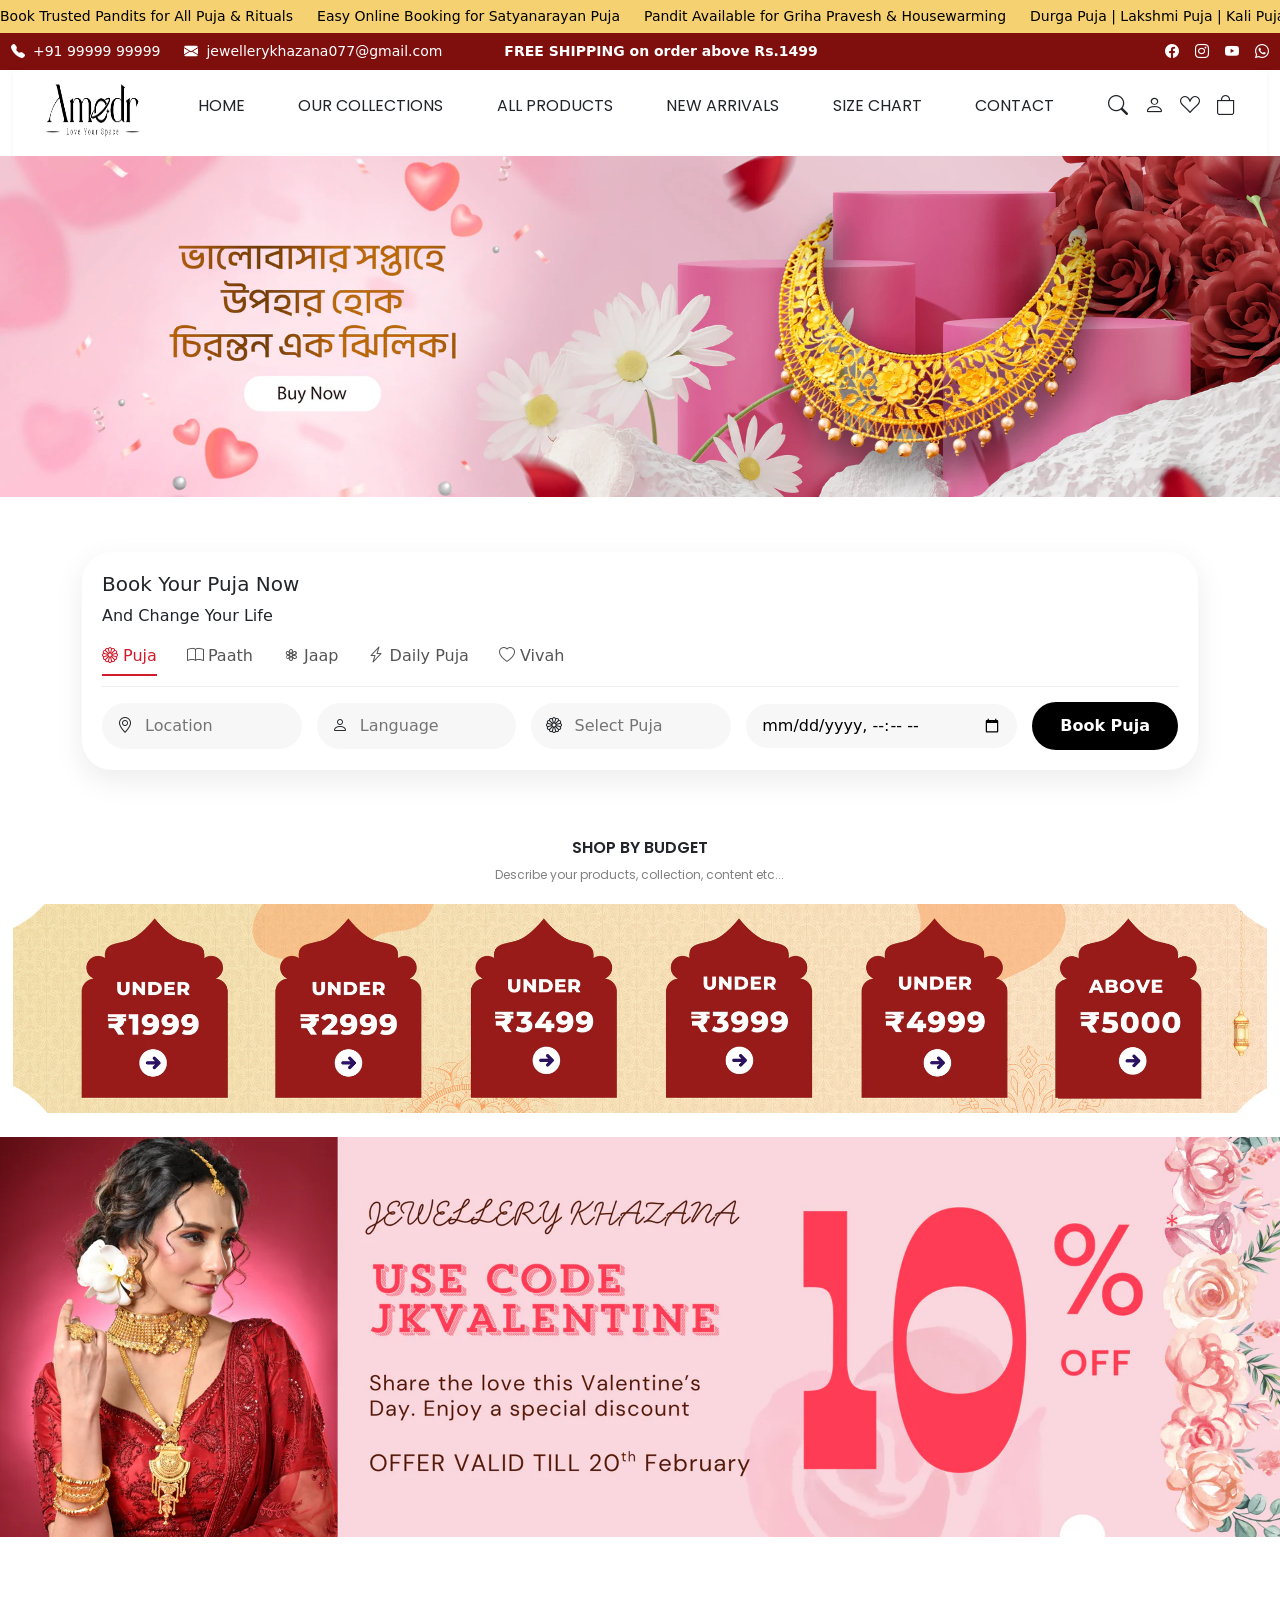
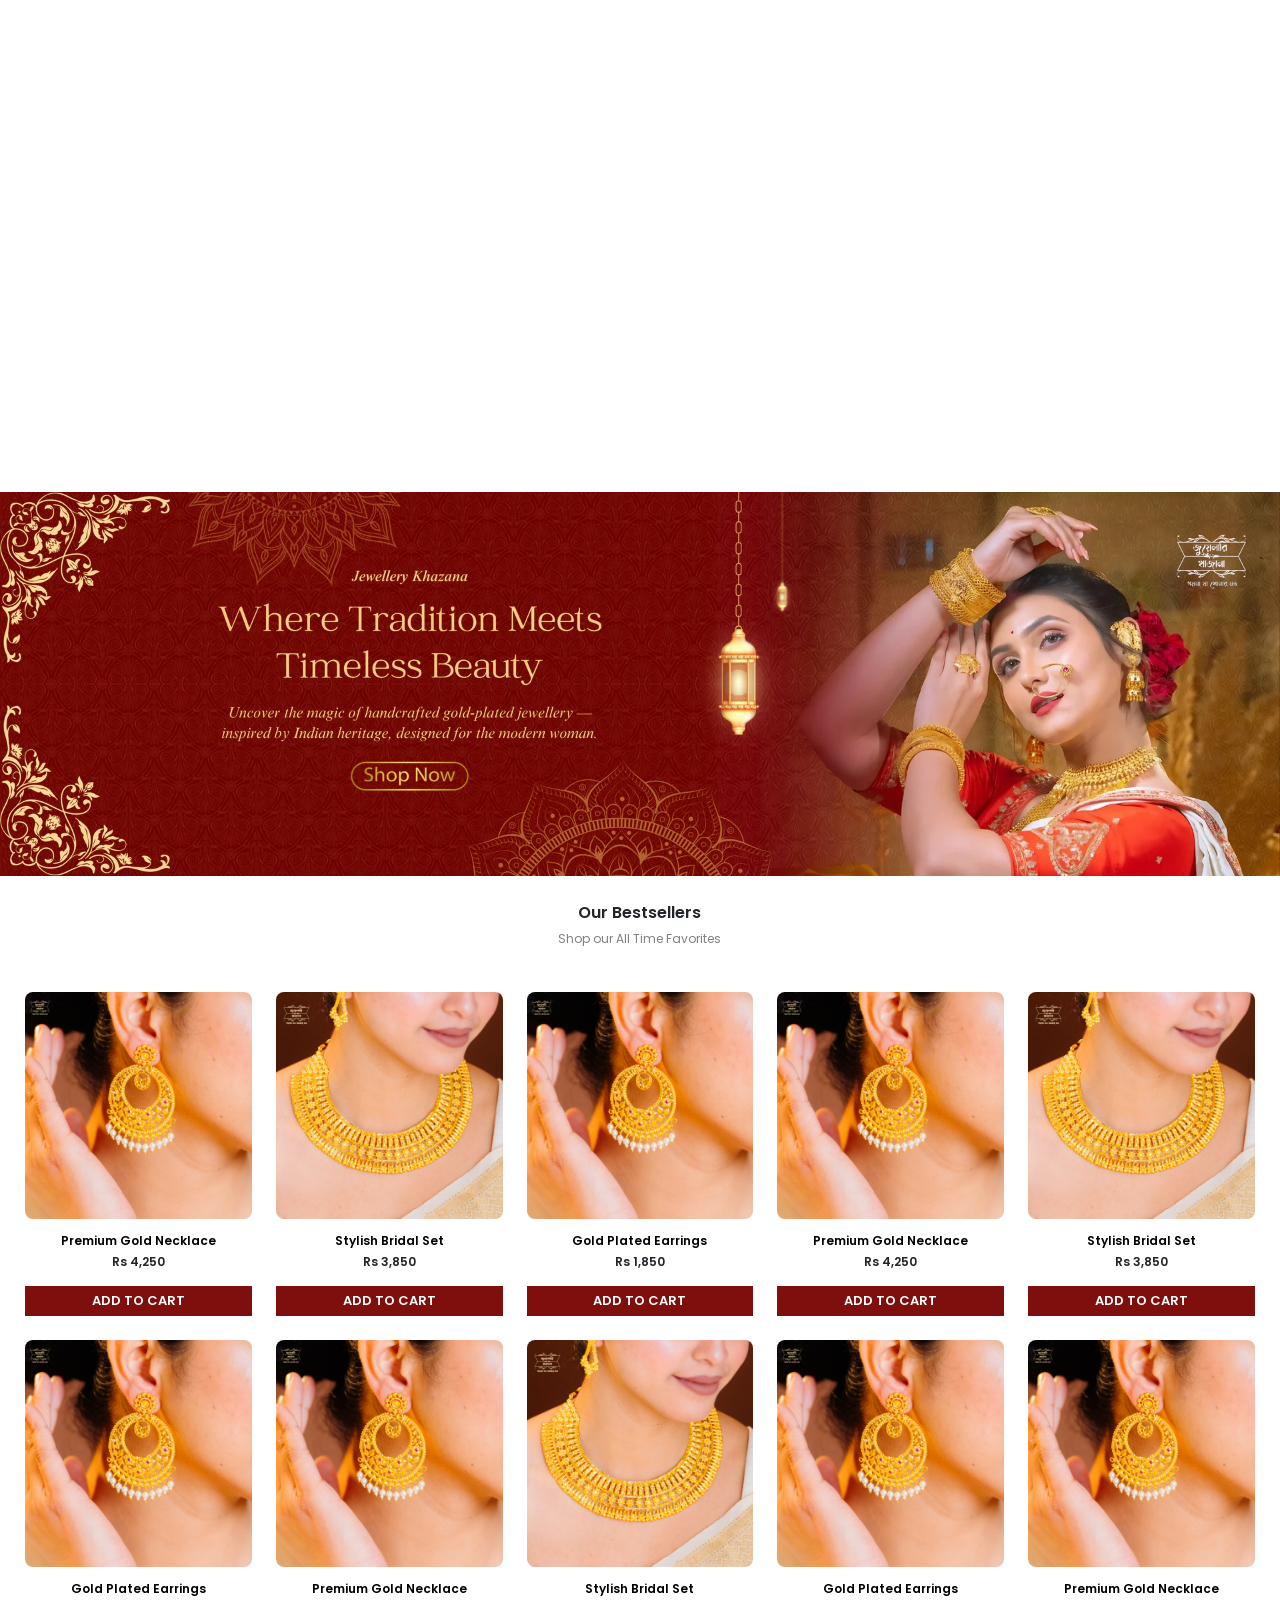
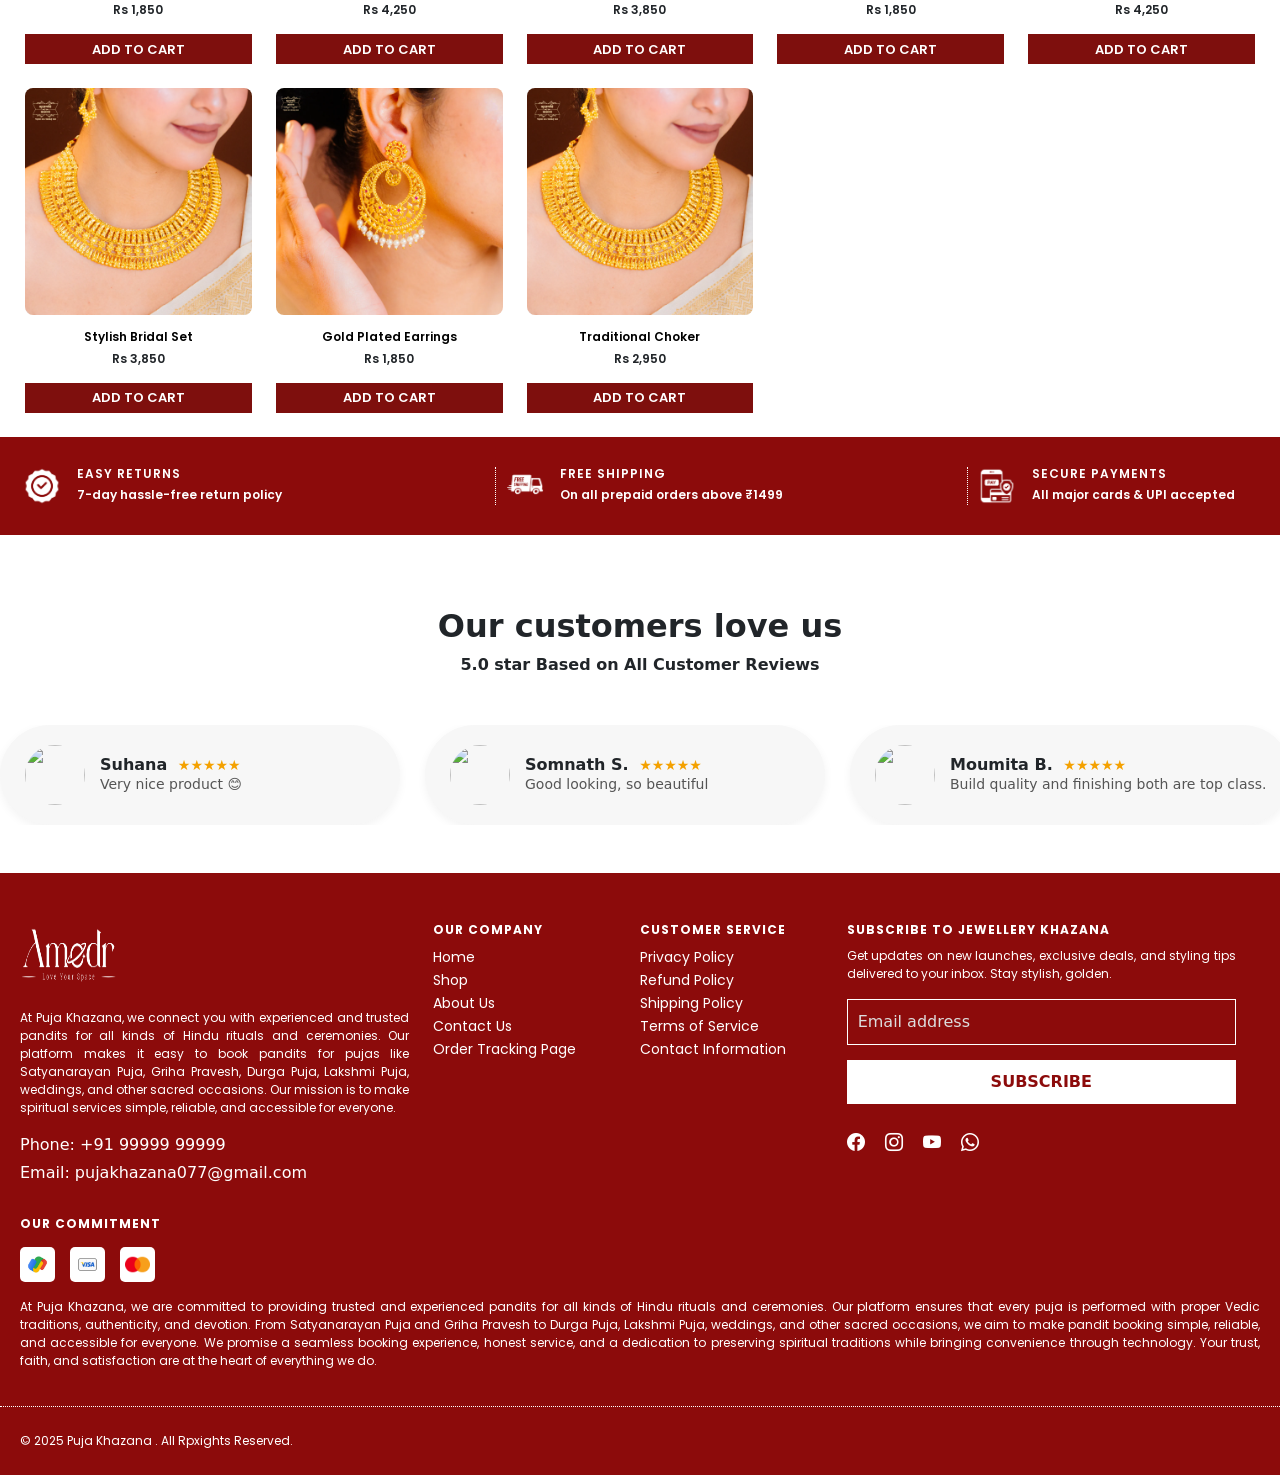
==== index.html @ 3c245cdf "first commit" ====
﻿<!DOCTYPE html>
<html lang="en">

<head>
    <meta charset="UTF-8">
    <title>Jewellery Khazana</title>
    <meta name="viewport" content="width=device-width, initial-scale=1">

    <!-- Bootstrap CSS -->
    <link href="https://cdn.jsdelivr.net/npm/bootstrap@5.3.2/dist/css/bootstrap.min.css" rel="stylesheet">
    <link href="https://cdn.jsdelivr.net/npm/bootstrap-icons@1.11.3/font/bootstrap-icons.css" rel="stylesheet">
    <!-- Google Font -->
    <link href="https://fonts.googleapis.com/css2?family=Poppins:wght@300;400;500;600;700&display=swap"
        rel="stylesheet">
    <link rel="stylesheet" href="style.css">
</head>

<body>

    <div id="navbar"></div>

    <!-- Hero Section -->
    <section class="hero-section shine-wrapper">
        <picture>
            <source media="(max-width: 767.98px)" srcset="/image/hero-banner-mobile.webp">
            <img src="/image/hero-banner.webp" class="banner" alt="banner">
        </picture>
    </section>
    <section class="puja-booking-section py-5">
        <div class="container">

            <div class="puja-card">
                <h5 class="puja-title">Book Your Puja Now</h5>
                <p class="puja-subtitle">And Change Your Life</p>
                <!-- Tabs -->
                <div class="puja-tabs">
                    <span class="active"><i class="bi bi-flower1"></i> Puja</span>
                    <span><i class="bi bi-book"></i> Paath</span>
                    <span><i class="bi bi-flower3"></i> Jaap</span>
                    <span><i class="bi bi-lightning-charge"></i> Daily Puja</span>
                    <span><i class="bi bi-heart"></i> Vivah</span>
                </div>

                <!-- Form -->
                <div class="puja-form">

                    <div class="puja-input">
                        <i class="bi bi-geo-alt"></i>
                        <input type="text" placeholder="Location">
                    </div>

                    <div class="puja-input">
                        <i class="bi bi-person"></i>
                        <input type="text" placeholder="Language">
                    </div>

                    <div class="puja-input">
                        <i class="bi bi-flower1"></i>
                        <input type="text" placeholder="Select Puja">
                    </div>

                    <div class="puja-input" style="min-width: fit-content;">
                        <!-- <i class="bi bi-calendar"></i> -->
                        <input type="datetime-local" placeholder="Date and Time">
                    </div>

                    <button class="puja-btn">
                        Book Puja
                    </button>

                </div>

            </div>

        </div>
    </section>
    <!-- Collection Categories -->
    <!-- <div style="width: 98%; max-width: 2000px; margin: auto;">
        <div class="section-title">
            <h5>OUR COLLECTION</h5>
            <p style="font-size: 14px; color: gray;">Where Every Piece Tells a Story</p>
        </div>

        <div class="d-flex justify-content-start align-items-center gap-3 overflow-auto hide-scrollbar"
            id="categoryContainer">
        </div>
    </div> -->

    <!-- New Arrivals -->
    <!-- <div style="width: 98%; max-width: 2000px; margin: auto;">
        <div class="section-title">
            <h5>NEW ARRIVALS</h5>
            <p style="font-size: 14px; color: gray;">Shop our new arrivals</p>
        </div>

        <div class="d-flex justify-content-start align-items-center gap-3 overflow-auto hide-scrollbar"
            id="productContainer">
        </div>
    </div> -->

    <!-- Under Offer  -->
    <section class="mb-4 overflow-hidden" style="width: 98%; max-width: 2000px; margin: auto;">
        <div class="section-title">
            <h5 style="font-size: 16px; font-family:'Poppins', sans-serif ; font-weight: 600;">SHOP BY BUDGET</h5>
            <p style="font-size: 12px; font-family:'Poppins', sans-serif ; color: gray;">Describe your products,
                collection, content etc...</p>
        </div>
        <div class="budget-section">
            <picture class="budget-box">
                <source media="(max-width: 767.98px)" srcset="/image/under12.avif">
                <img style="flex: 1 1 0; min-width: 0; object-fit: cover; aspect-ratio: 1/1; height: auto; max-width: 250px;"
                    src="/image/under1.webp" class="budget" alt="under">
            </picture>
            <picture class="budget-box">
                <source media="(max-width: 767.98px)" srcset="/image/under22.avif">
                <img style="flex: 1 1 0; min-width: 0; object-fit: cover; aspect-ratio: 1/1; height: auto; max-width: 250px;"
                    src="/image/under2.webp" class="budget" alt="under">
            </picture>
            <picture class="budget-box">
                <source media="(max-width: 767.98px)" srcset="/image/under32.avif">
                <img style="flex: 1 1 0; min-width: 0; object-fit: cover; aspect-ratio: 1/1; height: auto; max-width: 250px;"
                    src="/image/under3.webp" class="budget" alt="under">
            </picture>
            <picture class="budget-box">
                <source media="(max-width: 767.98px)" srcset="/image/under42.avif">
                <img style="flex: 1 1 0; min-width: 0; object-fit: cover; aspect-ratio: 1/1; height: auto; max-width: 250px;"
                    src="/image/under4.webp" class="budget" alt="under">
            </picture>
            <picture class="budget-box">
                <source media="(max-width: 767.98px)" srcset="/image/under52.avif">
                <img style="flex: 1 1 0; min-width: 0; object-fit: cover; aspect-ratio: 1/1; height: auto; max-width: 250px;"
                    src="/image/under5.webp" class="budget" alt="under">
            </picture>
            <picture class="budget-box">
                <source media="(max-width: 767.98px)" srcset="/image/under62.avif">
                <img style="flex: 1 1 0; min-width: 0; object-fit: cover; aspect-ratio: 1/1; height: auto; max-width: 250px;"
                    src="/image/under6.webp" class="budget" alt="under">
            </picture>
        </div>
    </section>

    <section class="hero-section shine-wrapper">
        <picture>
            <source media="(max-width: 767.98px)" srcset="/image/banner2.webp">
            <img src="/image/banner21.webp" class="banner" alt="banner">
        </picture>
    </section>

    <section style="width: 98%; max-width: 2000px; margin: auto;"
        class="d-flex overflow-auto my-4 gap-3 hide-scrollbar">
        <video style="aspect-ratio: 9/16; height: 500px; width: 300px;" src="/image/1.mp4" autoplay muted></video>
        <video style="aspect-ratio: 9/16; height: 500px; width: 300px;" src="/image/2.mp4" autoplay muted></video>
        <video style="aspect-ratio: 9/16; height: 500px; width: 300px;" src="/image/1.mp4" autoplay muted></video>
        <video style="aspect-ratio: 9/16; height: 500px; width: 300px;" src="/image/2.mp4" autoplay muted></video>
        <video style="aspect-ratio: 9/16; height: 500px; width: 300px;" src="/image/1.mp4" autoplay muted></video>
        <video style="aspect-ratio: 9/16; height: 500px; width: 300px;" src="/image/1.mp4" autoplay muted></video>
    </section>

    <section class="hero-section shine-wrapper">
        <picture>
            <source media="(max-width: 767.98px)" srcset="/image/banner31.webp">
            <img src="/image/banner3.webp" class="banner" alt="banner">
        </picture>
    </section>


    <section style="width: 98%; max-width: 2000px; margin: auto; min-height: fit-content;">
        <div class="section-title">
            <h5 style="font-size: 16px; font-family:'Poppins', sans-serif ; font-weight: 600;">Our Bestsellers</h5>
            <p style="font-size: 12px; font-family:'Poppins', sans-serif ; color: gray;">Shop our All Time Favorites</p>
        </div>
        <div class="row g-4 w-100 m-auto" id="bestsellContainer">
            <!-- Products will load here dynamically -->
        </div>
    </section>


    <!-- Red Feature Bar -->
    <section class="feature-bar overflow-hidden my-4">
        <div style="width: 98%; max-width: 2000px; margin: auto;">
            <div class="row justify-content-between align-items-center  text-center align-items-center gap-3"
                style="padding: 10px;">
                <!-- Easy Returns -->
                <div class="col-md-3 feature-item">
                    <div class="d-flex align-items-center justify-content-start gap-3">
                        <img style="width: 38px; height: 38px;" src="/image/return.avif" alt="">
                        <div class="text-start">
                            <h6 style="font-size: 12px; font-family:'Poppins', sans-serif ; font-weight: 600;">EASY
                                RETURNS</h6>
                            <p style="font-size: 12px; font-family:'Poppins', sans-serif ; font-weight: 600;">7-day
                                hassle-free return policy</p>
                        </div>
                    </div>
                </div>

                <!-- Free Shipping -->
                <div class="col-md-3 feature-item ">
                    <div class="d-flex align-items-center justify-content-start gap-3"
                        style="border-left: 1px dotted; padding-left: 10px;">
                        <img style="width: 38px; height: 38px;" src="/image/shipping.avif" alt="">
                        <div class="text-start">
                            <h6 style="font-size: 12px; font-family:'Poppins', sans-serif ; font-weight: 600;">FREE
                                SHIPPING</h6>
                            <p style="font-size: 12px; font-family:'Poppins', sans-serif ; font-weight: 600;">On all
                                prepaid orders above ₹1499</p>
                        </div>
                    </div>
                </div>

                <!-- Secure Payments -->
                <div class="col-md-3 feature-item">
                    <div class="d-flex align-items-center justify-content-start gap-3"
                        style="border-left: 1px dotted; padding-left: 10px;">
                        <img style="width: 38px; height: 38px;" src="/image/pay.avif" alt="">
                        <div class="text-start">
                            <h6 style="font-size: 12px; font-family:'Poppins', sans-serif ; font-weight: 600;">SECURE
                                PAYMENTS</h6>
                            <p style="font-size: 12px; font-family:'Poppins', sans-serif ; font-weight: 600;">All major
                                cards & UPI accepted</p>
                        </div>
                    </div>
                </div>

            </div>
        </div>
    </section>


    <link href="https://cdn.jsdelivr.net/npm/bootstrap@5.3.2/dist/css/bootstrap.min.css" rel="stylesheet">
    <link href="https://cdn.jsdelivr.net/npm/bootstrap-icons@1.11.3/font/bootstrap-icons.css" rel="stylesheet">

    <section class="review-section py-5">
        <div class="container text-center">
            <h2 class="fw-bold mb-2">Our customers love us</h2>
            <p class="mb-5 fw-semibold">5.0 star Based on All Customer Reviews</p>
        </div>

        <div class="review-wrapper hide-scrollbar">
            <div class="review-track">

                <!-- Review Card -->
                <div class="review-card">
                    <img
                        src="https://t4.ftcdn.net/jpg/03/83/25/83/360_F_383258331_D8imaEMl8Q3lf7EKU2Pi78Cn0R7KkW9o.jpg">
                    <div>
                        <h6>Suhana <span class="stars">★★★★★</span></h6>
                        <p>Very nice product 😊</p>
                    </div>
                </div>

                <div class="review-card">
                    <img
                        src="https://wallpapers.com/images/hd/smiling-random-person-graphic-png-trv-4350ryshed47fke7.jpg">
                    <div>
                        <h6>Somnath S. <span class="stars">★★★★★</span></h6>
                        <p>Good looking, so beautiful</p>
                    </div>
                </div>

                <div class="review-card">
                    <img
                        src="https://t4.ftcdn.net/jpg/03/83/25/83/360_F_383258331_D8imaEMl8Q3lf7EKU2Pi78Cn0R7KkW9o.jpg">
                    <div>
                        <h6>Moumita B. <span class="stars">★★★★★</span></h6>
                        <p>Build quality and finishing both are top class.</p>
                    </div>
                </div>

                <div class="review-card">
                    <img
                        src="https://wallpapers.com/images/hd/smiling-random-person-graphic-png-trv-4350ryshed47fke7.jpg">
                    <div>
                        <h6>Ila R. <span class="stars">★★★★★</span></h6>
                        <p>Khub sundor necklace ta...</p>
                    </div>
                </div>

                <!-- Duplicate for smooth loop -->
                <div class="review-card">
                    <img
                        src="https://t4.ftcdn.net/jpg/03/83/25/83/360_F_383258331_D8imaEMl8Q3lf7EKU2Pi78Cn0R7KkW9o.jpg">
                    <div>
                        <h6>Suhana <span class="stars">★★★★★</span></h6>
                        <p>Very nice product 😊</p>
                    </div>
                </div>

                <div class="review-card">
                    <img
                        src="https://wallpapers.com/images/hd/smiling-random-person-graphic-png-trv-4350ryshed47fke7.jpg">
                    <div>
                        <h6>Somnath S. <span class="stars">★★★★★</span></h6>
                        <p>Good looking, so beautiful</p>
                    </div>
                </div>

            </div>
        </div>
    </section>

    <div id="footer"></div>

    <!-- Bootstrap JS -->
    <script src="https://cdn.jsdelivr.net/npm/bootstrap@5.3.2/dist/js/bootstrap.bundle.min.js"></script>

    <script src="script.js"></script>
</body>

</html>
---- style.css ----
﻿body {
  font-family: 'Poppins', sans-serif;
  margin: 0;
}

.h1,
.h2,
.h3,
.h4,
.h5,
.h6,
h1,
h2,
h3,
h4,
h5,
h6,
p {
  margin: 0;
}

.line-clamp-1 {
  display: -webkit-box;
  -webkit-line-clamp: 1;
  /* number of lines */
  -webkit-box-orient: vertical;
  overflow: hidden;
}

/* banners  */
.banner {
  width: 100%;
  height: auto;
  object-fit: cover;
  display: block;
}

/* Top Bar */
.top-bar {
  font-size: 14px;
  padding: 6px 0;
  overflow: hidden;
  position: relative;

}

.marquee {
  white-space: nowrap;
  display: inline-block;
  animation: marqueeMove 15s linear infinite;
}


@keyframes marqueeMove {
  0% {
    transform: translateX(0%);
  }

  100% {
    transform: translateX(-50%);
  }
}

/* Navbar */
.navbar {
  background: #fff;
  box-shadow: 0 2px 6px rgba(0, 0, 0, 0.05);
}

.nav-link {
  color: #444;
  font-size: 12px;
  font-family: 'Poppins', sans-serif;
  font-weight: 700;
  text-transform: Uppercase;
  position: relative;
  line-height: 40px;
  padding: 0 15px;
  min-height: 55px;
  display: flex;
  align-items: center;
  text-decoration: none;
}

.nav-link:hover {
  color: #7e0f0d;
}


.nav-container {
  width: 98%;
  max-width: 2000px;
  margin: auto;
  display: flex;
  align-items: center;
  justify-content: space-between;
}


.menu-toggle {
  display: none;
  font-size: 28px;
  cursor: pointer;
}


#navMenu {
  display: flex;
  justify-content: space-between;
  align-items: center;
  flex: 1;
}

#navMenu ul {
  display: flex;
  justify-content: space-evenly;
  align-items: center;
  flex: 1;
  margin: 0px;
  padding: 0px;
  list-style: none;
}

/* MOBILE */

@media (max-width: 1111px) {
  #navMenu {
    display: none;
  }
}

@media (max-width:1111px) {

  .nav-menu {
    display: none;
  }

  .menu-toggle {
    display: block;
  }

}

/* OFFCANVAS */

#mobileMenu {
  width: 300px;
  font-family: 'Poppins', sans-serif;
}

/* HEADER */

.offcanvas-header {
  border-bottom: 1px solid #eee;
  padding: 15px 20px;
}

.offcanvas-header img {
  height: 45px;
}

/* SEARCH */

.mobile-search {
  background: #f8f8f8;
}

.mobile-search i {
  font-size: 16px;
  color: #777;
  margin-right: 8px;
}

.mobile-search input {
  background: transparent;
}

/* MENU LINKS */

.mobile-links a {
  text-decoration: none;
  color: #333;
  font-weight: 500;
  font-size: 15px;
  padding: 10px 0;
  border-bottom: 1px solid #f1f1f1;
  transition: all 0.3s ease;
}

.mobile-links a:hover {
  color: #7e0f0d;
  padding-left: 6px;
}

/* ICONS */

.mobile-icons i {
  font-size: 20px;
  cursor: pointer;
  color: #333;
  transition: 0.3s;
}

.mobile-icons i:hover {
  color: #7e0f0d;
  transform: scale(1.15);
}

/* SPACING */

.offcanvas-body {
  padding: 20px;
}


/* Hero */
.hero-section {
  background: linear-gradient(to right, #ffe6f0, #fff);
  padding: 0px 0;
  width: 100%;
}

.hero-text h1 {
  font-size: 42px;
  font-weight: 600;
  color: #7e0f0d;
}

.btn-buy {
  background: #7e0f0d;
  color: #fff;
  padding: 10px 25px;
  border-radius: 30px;
  border: none;
}

/* Section Title */
.section-title {
  text-align: center;
  margin: 20px 0px;
}

/* Categories */
.category-card img {
  width: 100%;
  border-radius: 12px;
}

.category-card p {
  text-align: center;
  margin-top: 10px;
  font-weight: 500;
}

/* Products */
.product-card {
  background: #fff;
  overflow: hidden;
  transition: 0.3s;
}


.product-card img {
  width: 100%;
  border-radius: 8px;

}

.product-info {
  margin-top: 15px;
  text-align: center;
}

.product-name {
  font-weight: 600;
  font-size: 12px;
  color: black;
  font-family: 'Poppins', sans-serif;
  margin-bottom: 5px;
}

.product-name:hover {
  color: #7e0f0d;
  cursor: pointer;
}

.price {
  font-weight: 600;
  font-size: 12px;
  font-family: 'Poppins', sans-serif;
  margin-bottom: 15px;
}

.btn-cart {
  background-color: #7e0f0d;
  color: #ffffff;
  width: 100%;
  height: 30px;
  padding: 10px 0;
  border: none;
  font-weight: 600;
  font-family: 'Poppins', sans-serif;
  position: relative;
  transition: all 0.3s ease;
  display: flex;
  align-items: center;
  justify-content: center;
  font-size: 13px;
}

.custom-col-5 {
  flex: 0 0 50%;
  max-width: 50%;
}

@media (min-width: 768px) {
  .custom-col-5 {
    flex: 0 0 33.33%;
    max-width: 33.33%;
  }
}

@media (min-width: 1200px) {
  .custom-col-5 {
    flex: 0 0 20%;
    max-width: 20%;
  }
}

/* shine effect  */
.shine-wrapper {
  position: relative;
  overflow: hidden;
  display: inline-block;
}

.shine-wrapper img {
  display: block;
  width: 100%;
}

.shine-wrapper::before {
  content: "";
  position: absolute;
  top: 0;
  left: -100%;
  width: 2%;
  height: 100%;
  background: linear-gradient(120deg,
      rgba(255, 255, 255, 0) 0%,
      rgba(255, 255, 255, 0.4) 50%,
      rgba(255, 255, 255, 0) 100%);
  transform: skewX(-25deg);

  animation: shine 20s linear infinite;
}

@keyframes shine {
  0% {
    left: -100%;
  }

  20% {
    left: 125%;
  }

  100% {
    left: 125%;
  }
}

.hide-scrollbar {
  scrollbar-width: none;
  /* Firefox */
  -ms-overflow-style: none;
  /* IE & old Edge */
}

.hide-scrollbar::-webkit-scrollbar {
  display: none;
  /* Chrome, Safari, Edge */
}




/* Image Section */
.image-strip {
  background: #f2f2f2;
}

.img-box {
  position: relative;
  overflow: hidden;
}

.img-box img {
  width: 100%;
  border-radius: 4px;
}

.icon-circle {
  position: absolute;
  top: 10px;
  right: 10px;
  background: white;
  width: 35px;
  height: 35px;
  border-radius: 50%;
  display: flex;
  align-items: center;
  justify-content: center;
  font-size: 16px;
  box-shadow: 0 2px 6px rgba(0, 0, 0, 0.2);
}

/* Feature Bar */
.feature-bar {
  background: #8c0b0b;
  color: white;
  padding: 20px 0;
}

.feature-item h6 {
  font-weight: 700;
  margin-bottom: 5px;
  font-size: 14px;
  letter-spacing: 1px;
}

.feature-item p {
  margin: 0;
  font-size: 14px;
}

.border-line {
  border-left: 1px dotted rgba(255, 255, 255, 0.5);
  border-right: 1px dotted rgba(255, 255, 255, 0.5);
}



.footer-section {
  background: #8c0b0b;
  color: #fff;
}

.footer-block {
  display: flex;
  width: 100%;
  -ms-flex-align: stretch;
  align-items: stretch;
  flex-wrap: wrap;
  margin-bottom: -30px;
  padding: 50px 20px;
}

.footer-logo {
  max-width: 150px;
}

.footer-title {
  font-weight: 700;
  margin-bottom: 10px;
  font-size: 12px;
  letter-spacing: 1px;
  font-family: 'Poppins', sans-serif;
}

.footer-text {
  font-size: 12px;
  text-align: justify;
  font-family: 'Poppins', sans-serif;
}

.footer-links {
  list-style: none;
  padding: 0;
  font-size: 12px;
  font-family: 'Poppins', sans-serif;
}

.footer-links li {
  margin-bottom: 2px;
}

.footer-links a {
  color: #fff;
  text-decoration: none;
  font-size: 14px;
}

.footer-links a:hover {
  text-decoration: underline;
}

.subscribe-form {
  display: flex;
  flex-direction: column;
  gap: 15px;
}

.subscribe-form input {
  background: transparent;
  border: 1px solid #fff;
  padding: 10px;
  color: #fff;
}

.subscribe-form input::placeholder {
  color: #ddd;
}

.subscribe-form button {
  background: #fff;
  color: #8c0b0b;
  border: none;
  padding: 10px;
  font-weight: 600;
}

.social-icons a {
  color: #fff;
  margin-right: 15px;
  font-size: 18px;
}

.payment-icons img {
  height: 35px;
  margin-right: 10px;
  background: #fff;
  padding: 5px;
  border-radius: 5px;
}


/* reviews */

.review-wrapper {
  overflow: auto;
  position: relative;
}

.review-track {
  display: flex;
  gap: 25px;
  width: max-content;
  animation: scrollReviews 25s linear infinite;
  animation-play-state: running;
}

.review-card {
  min-width: 400px;
  background: #f7f7f7;
  padding: 20px 25px;
  border-radius: 60px;
  display: flex;
  align-items: center;
  gap: 15px;
  box-shadow: 0 3px 10px rgba(0, 0, 0, 0.05);
}

.review-card img {
  width: 60px;
  height: 60px;
  border-radius: 50%;
  object-fit: cover;
}

.review-card h6 {
  margin: 0;
  font-weight: 600;
}

.review-card p {
  margin: 0;
  font-size: 14px;
  color: #555;
}

.stars {
  color: #f4a100;
  font-size: 14px;
  margin-left: 5px;
}

/* Right to Left Animation */
@keyframes scrollReviews {
  0% {
    transform: translateX(0);
  }

  100% {
    transform: translateX(-50%);
  }
}

.review-track:hover {
  animation-play-state: paused;
}

.zoom-up {
  transition: transform 0.3s ease;
}

.zoom-up:hover {
  transform: scale(1.05);
}

/* pujo form  */
.puja-card {
  background: white;
  border-radius: 30px;
  padding: 20px;
  box-shadow: 0 10px 30px rgba(0, 0, 0, 0.08);
}

/* Tabs */

.puja-tabs {
  display: flex;
  gap: 30px;
  border-bottom: 1px solid #eee;
  padding-bottom: 10px;
  margin-bottom: 15px;
  flex-wrap: wrap;
}

.puja-tabs span {
  font-weight: 500;
  cursor: pointer;
  color: #555;
}

.puja-tabs span.active {
  color: #d11a2a;
  border-bottom: 2px solid #d11a2a;
  padding-bottom: 6px;
}

/* Form */

.puja-form {
  display: flex;
  gap: 15px;
  flex-wrap: wrap;
  align-items: center;
}

.puja-input {
  flex: 1;
  min-width: 180px;
  background: #f7f7f7;
  border-radius: 30px;
  padding: 10px 15px;
  display: flex;
  align-items: center;
  gap: 10px;
}

.puja-input input {
  border: none;
  background: transparent;
  outline: none;
  width: 100%;
}

.puja-btn {
  background: black;
  color: white;
  border: none;
  padding: 12px 28px;
  border-radius: 30px;
  font-weight: 600;
}

/* Mobile */

@media(max-width:768px) {

  .puja-form {
    flex-direction: column;
    align-items: stretch;
  }

  .puja-btn {
    width: 100%;
  }

}

/* pujo form  */

/* shop by budget  */
.budget-section {
  display: grid;
  grid-template-columns: repeat(6, 1fr);
  width: fit-content;
  margin: auto;
}

.budget {
  width: 100%;
  aspect-ratio: 1/1;
  object-fit: cover;
}

/* mobile */
@media (max-width:767.98px) {
  .budget-section {
    grid-template-columns: repeat(3, 1fr);
  }
}

/* shop by budget  */
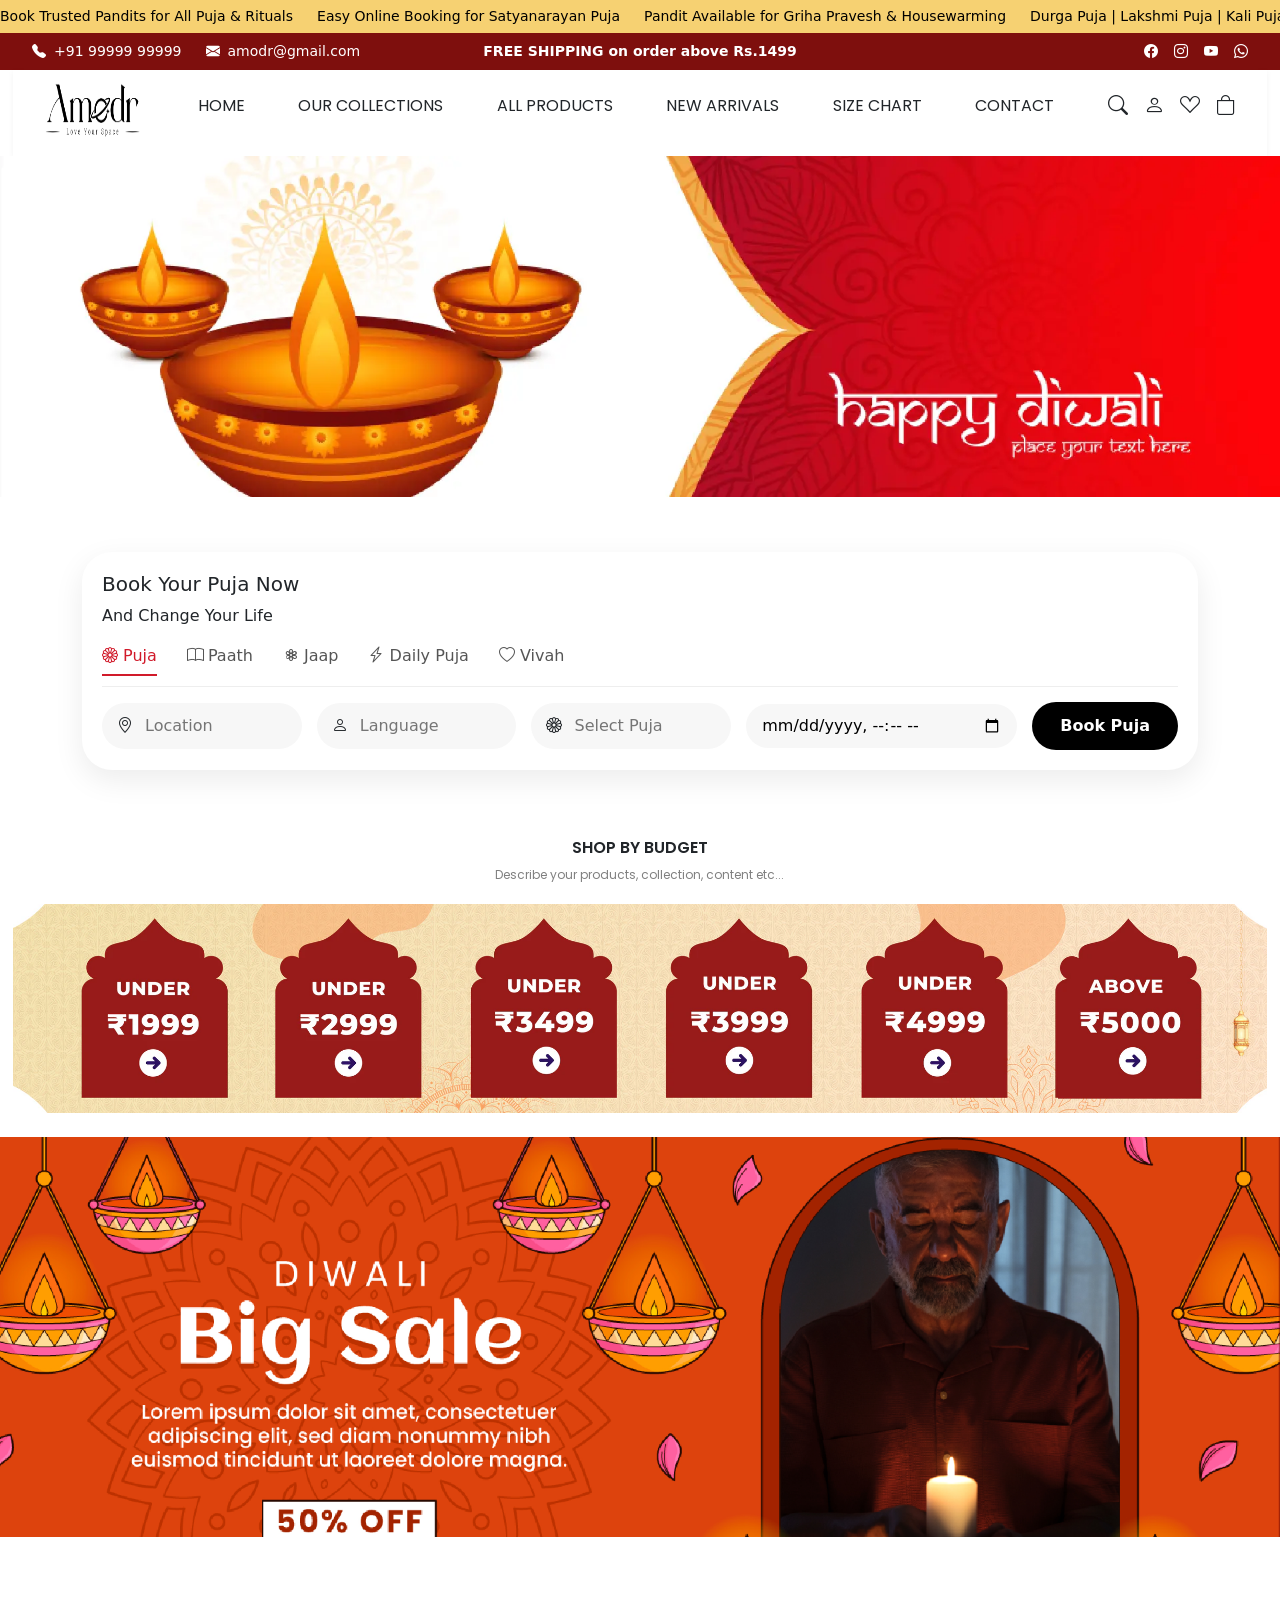
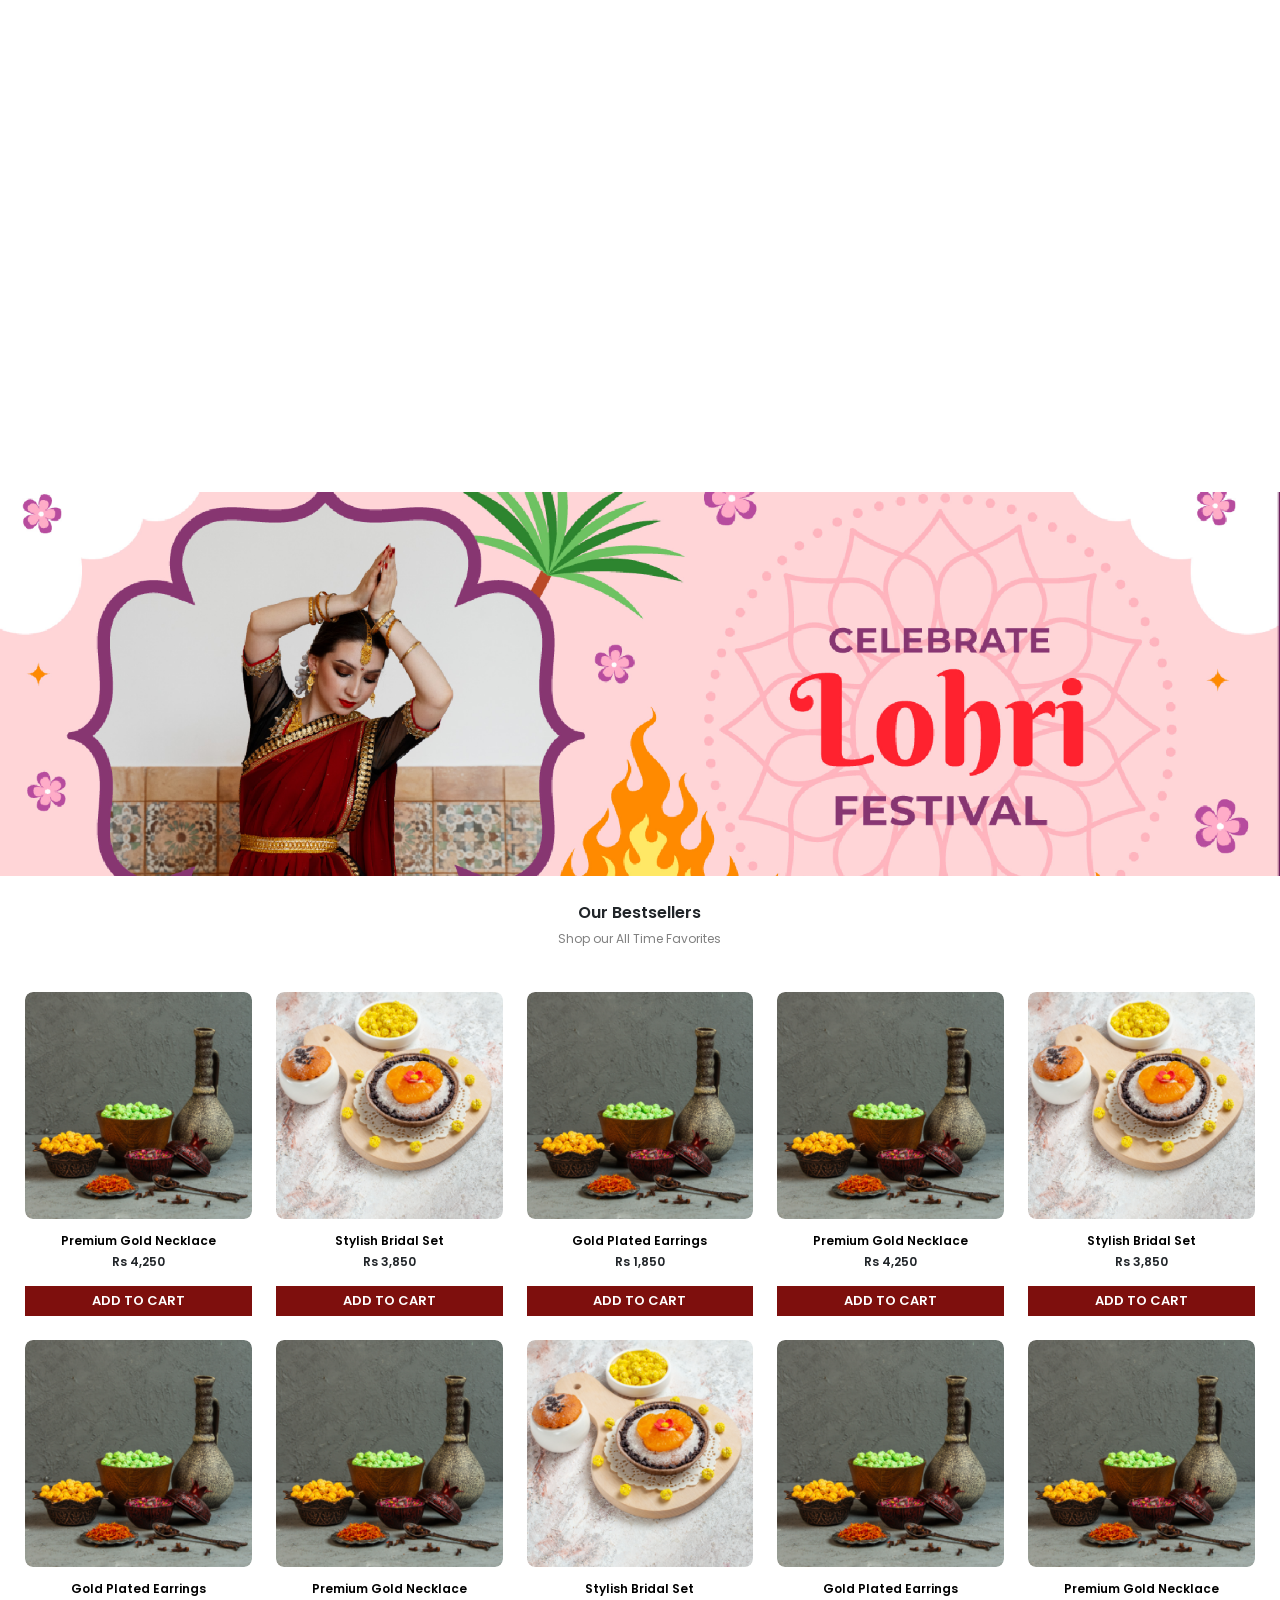
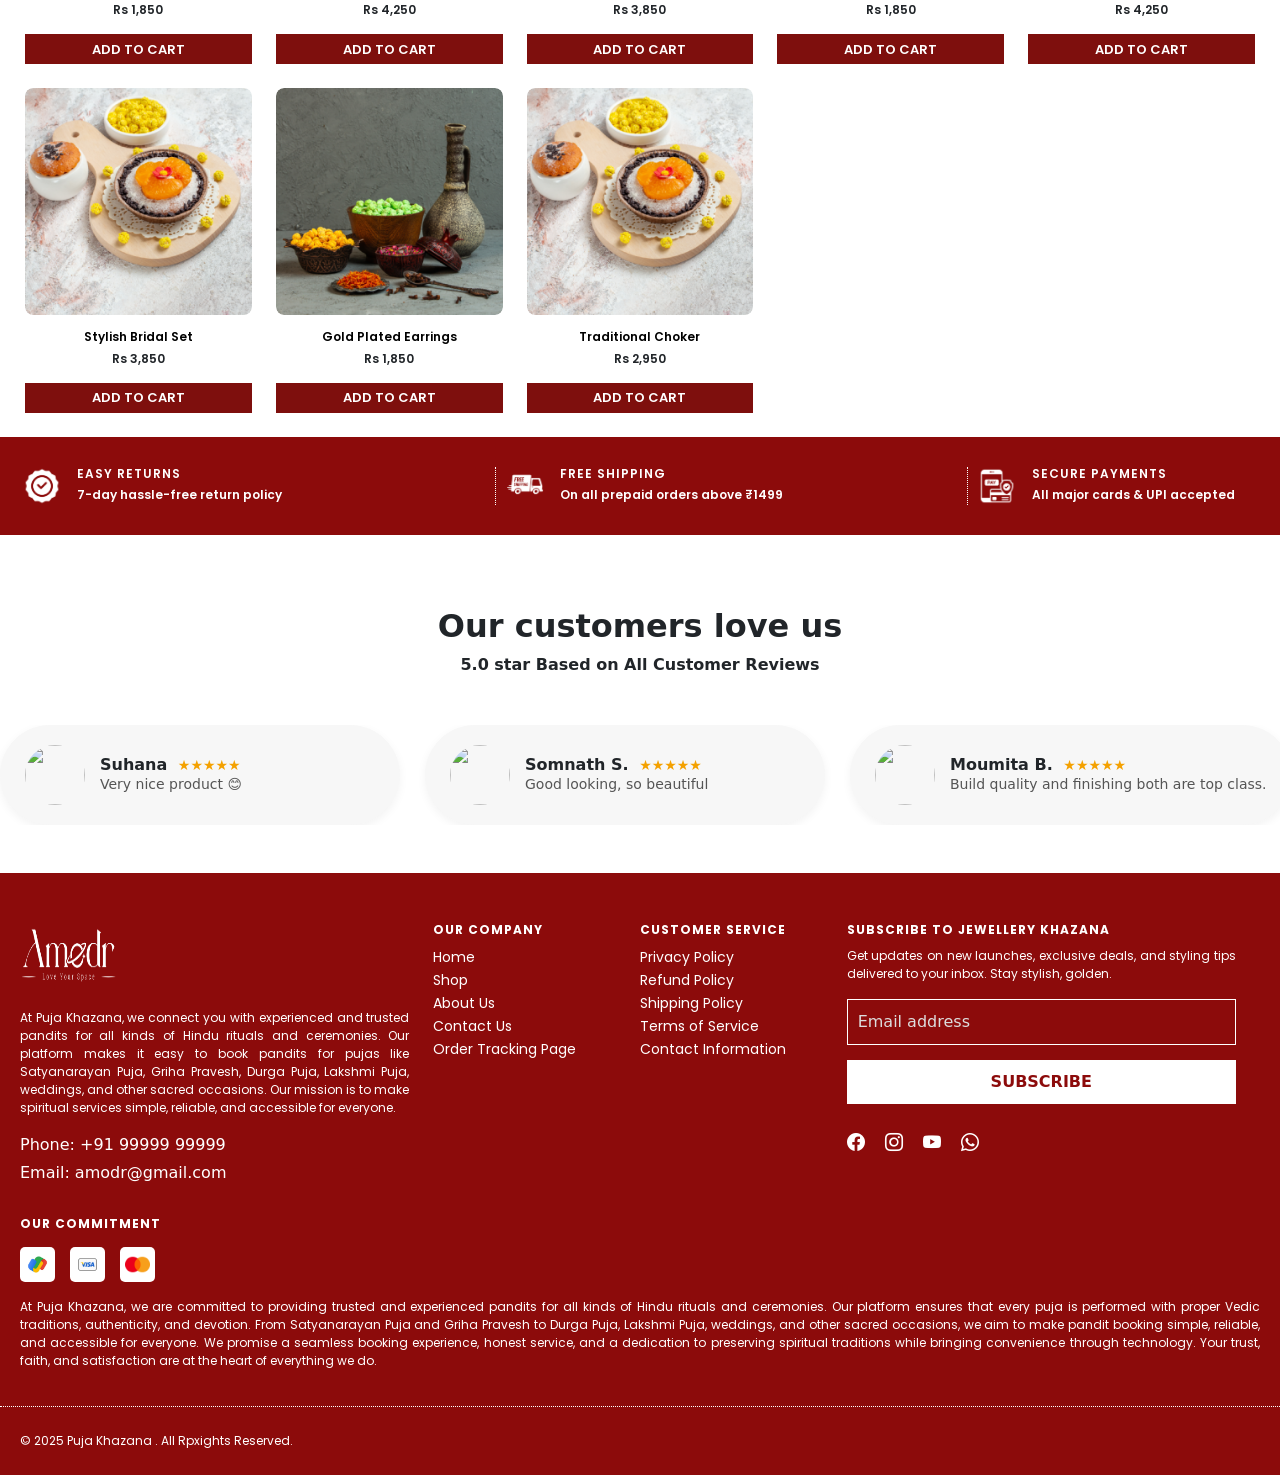
==== commit 26f5c4ff: "first commit" ====
--- a/index.html
+++ b/index.html
@@ -3,7 +3,7 @@
 
 <head>
     <meta charset="UTF-8">
-    <title>Jewellery Khazana</title>
+    <title>Amodr Love Your Space</title>
     <meta name="viewport" content="width=device-width, initial-scale=1">
 
     <!-- Bootstrap CSS -->
--- a/style.css
+++ b/style.css
@@ -263,8 +263,102 @@
 .product-card img {
   width: 100%;
   border-radius: 8px;
-
-}
+}
+
+.product-image-wrap {
+  position: relative;
+  border-radius: 8px;
+  overflow: hidden;
+}
+
+.product-actions {
+  position: absolute;
+  bottom: 12px;
+  opacity: 0;
+  transform: translateY(12px);
+  transition: opacity 0.25s ease, transform 0.25s ease;
+  pointer-events: none;
+  z-index: 2;
+  display: flex;
+  justify-content: center;
+  width: 100%;
+}
+
+/* .product-image-wrap:focus-within .product-actions */
+.product-image-wrap:hover .product-actions {
+  opacity: 1;
+  transform: translateY(0);
+  pointer-events: auto;
+}
+
+.action-buttons {
+  display: flex;
+  align-items: center;
+  gap: 8px;
+}
+
+.action-btn {
+  width: 40px;
+  height: 40px;
+  border: none;
+  border-radius: 6px;
+  background: #fff;
+  color: #000;
+  display: inline-flex;
+  align-items: center;
+  justify-content: center;
+  font-size: 22px;
+  cursor: pointer;
+  position: relative;
+  transition: transform 0.2s ease, background-color 0.2s ease, color 0.2s ease;
+}
+
+.action-btn:hover {
+  background: #f75b5b;
+  color: #fff;
+}
+
+.action-btn::after {
+  content: attr(data-tooltip);
+  position: absolute;
+  left: 50%;
+  bottom: calc(100% + 10px);
+  transform: translateX(-50%);
+  background: #000;
+  color: #fff;
+  font-size: 12px;
+  font-family: 'Poppins', sans-serif;
+  white-space: nowrap;
+  padding: 5px 10px;
+  opacity: 0;
+  visibility: hidden;
+  transition: opacity 0.2s ease;
+  pointer-events: none;
+}
+
+.action-btn::before {
+  content: "";
+  position: absolute;
+  left: 50%;
+  bottom: calc(100% + 5px);
+  transform: translateX(-50%);
+  border-left: 5px solid transparent;
+  border-right: 5px solid transparent;
+  border-top: 5px solid #000;
+  opacity: 0;
+  visibility: hidden;
+  transition: opacity 0.2s ease;
+  pointer-events: none;
+}
+
+.action-btn:hover::after,
+.action-btn:hover::before,
+.action-btn:focus-visible::after,
+.action-btn:focus-visible::before {
+  opacity: 1;
+  visibility: visible;
+}
+
 
 .product-info {
   margin-top: 15px;
@@ -712,4 +806,4 @@
   }
 }
 
-/* shop by budget  */+/* shop by budget  */
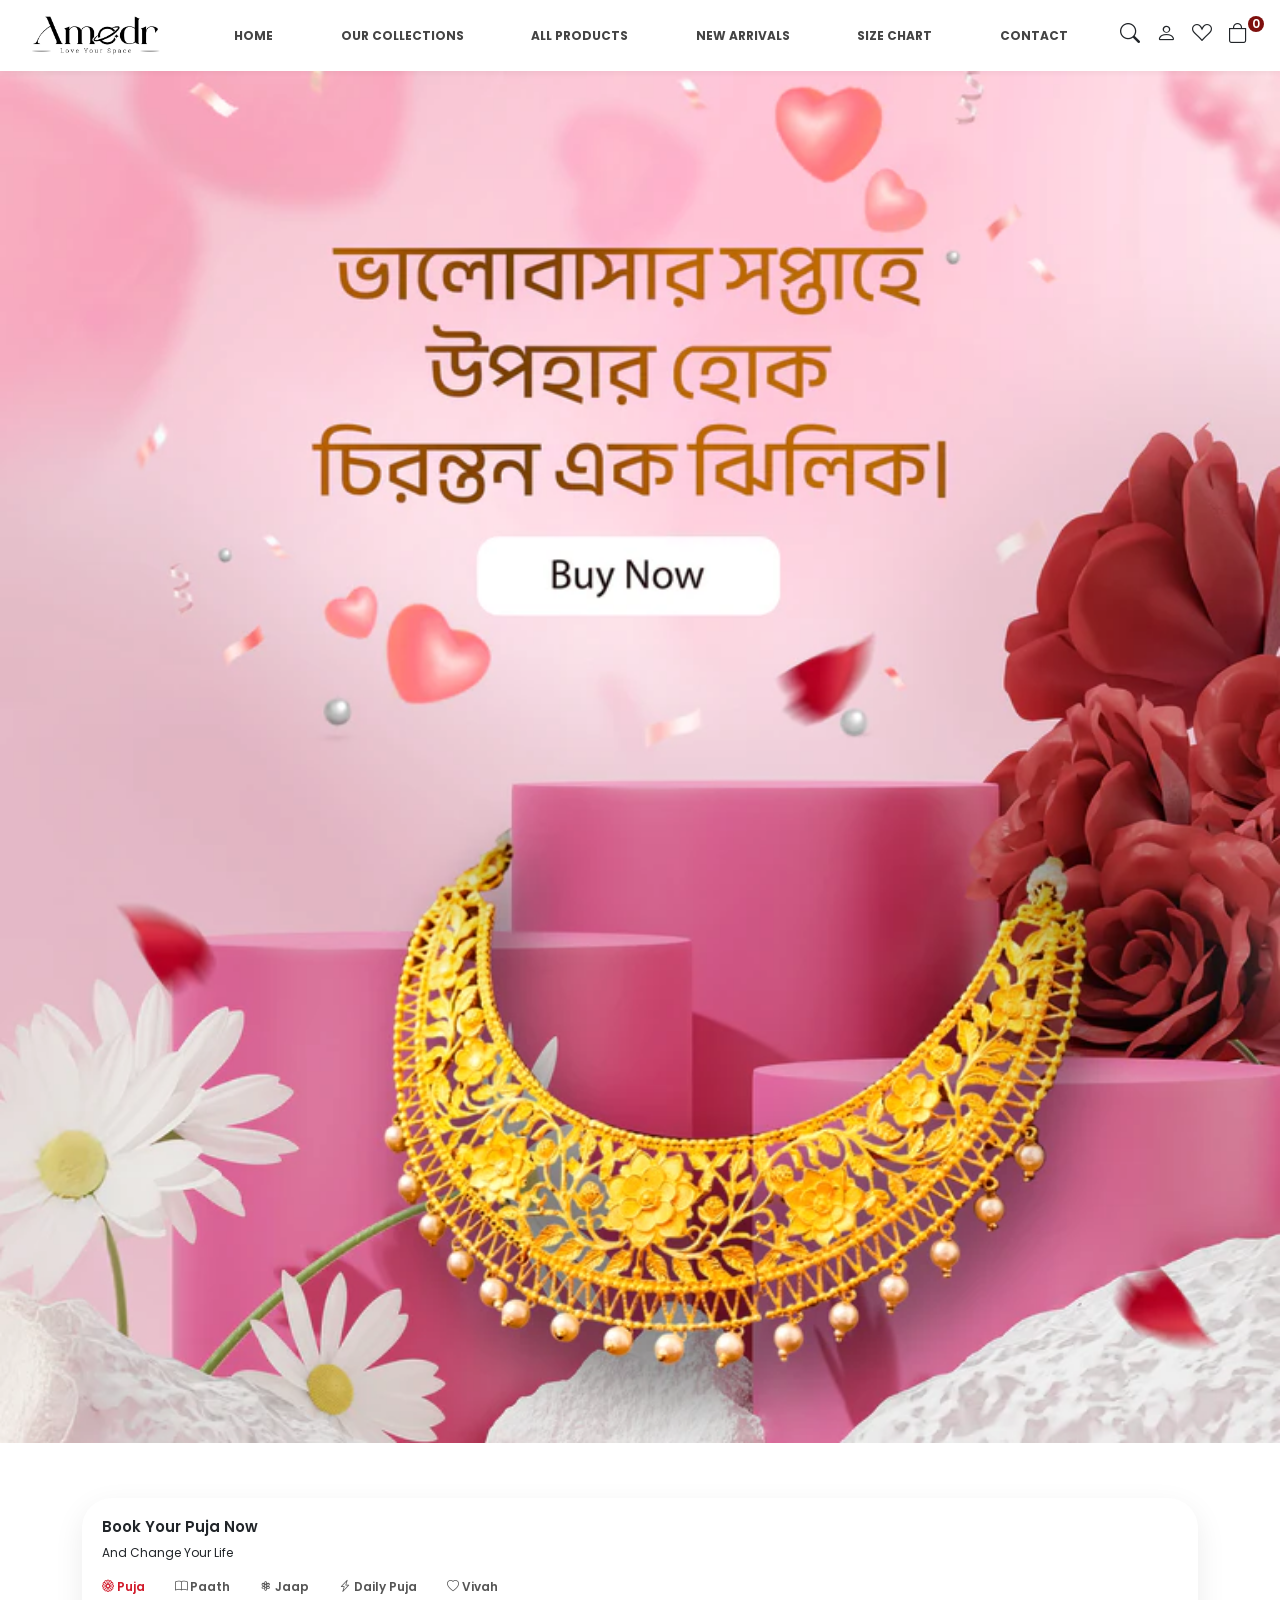
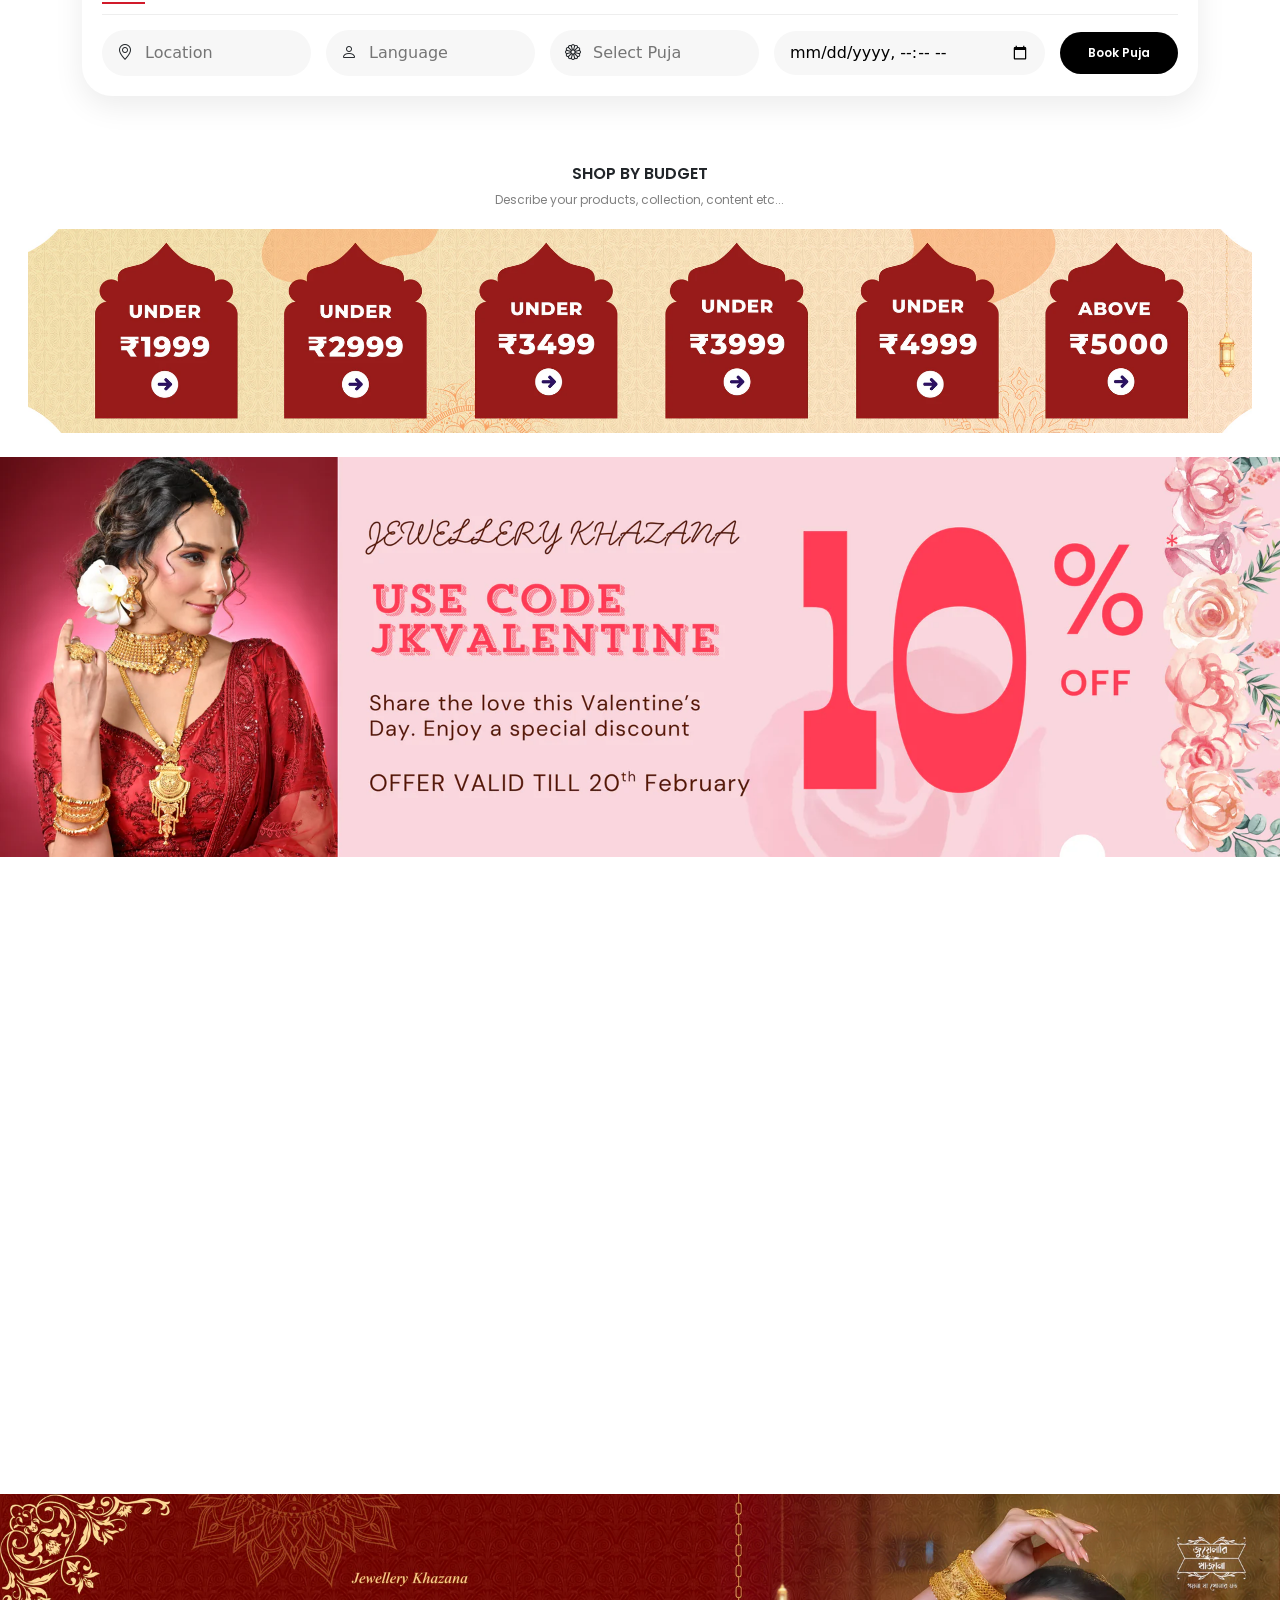
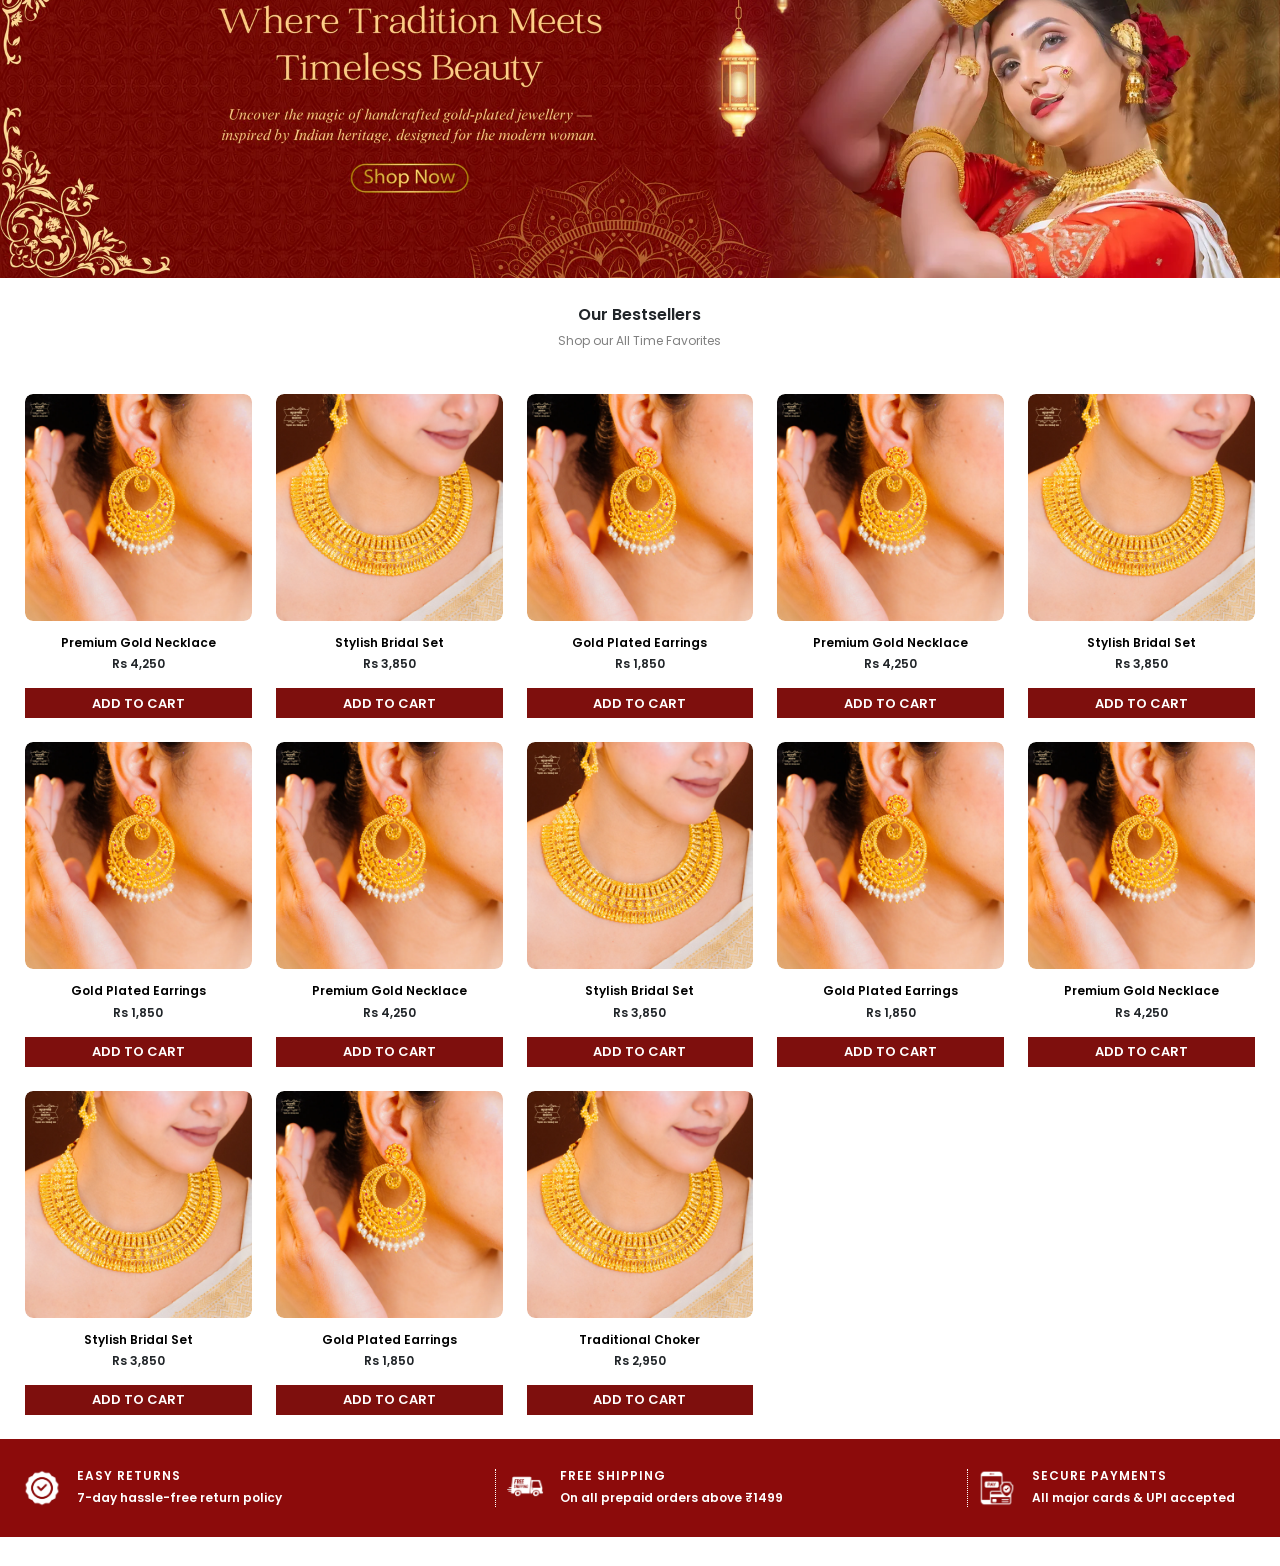
==== commit 7f96cc84: "first commit" ====
--- a/index.html
+++ b/index.html
@@ -16,8 +16,8 @@
 </head>
 
 <body>
-
-    <div id="navbar"></div>
+    <div id="topbar"></div>
+    <div id="navbar" class="position-sticky top-0" style="z-index: 1036;"></div>
 
     <!-- Hero Section -->
     <section class="hero-section shine-wrapper">
@@ -30,15 +30,23 @@
         <div class="container">
 
             <div class="puja-card">
-                <h5 class="puja-title">Book Your Puja Now</h5>
-                <p class="puja-subtitle">And Change Your Life</p>
+                <h5 class="puja-title" style="font-family: 'Poppins', sans-serif; font-weight: 600; font-size: 15px;">
+                    Book Your Puja Now</h5>
+                <p class="puja-subtitle" style="font-family: 'Poppins', sans-serif; font-size: 12px;">And Change Your
+                    Life</p>
                 <!-- Tabs -->
                 <div class="puja-tabs">
-                    <span class="active"><i class="bi bi-flower1"></i> Puja</span>
-                    <span><i class="bi bi-book"></i> Paath</span>
-                    <span><i class="bi bi-flower3"></i> Jaap</span>
-                    <span><i class="bi bi-lightning-charge"></i> Daily Puja</span>
-                    <span><i class="bi bi-heart"></i> Vivah</span>
+                    <span class="active"
+                        style="font-family: 'Poppins', sans-serif; font-weight: 600; font-size: 12px;"><i
+                            class="bi bi-flower1"></i> Puja</span>
+                    <span style="font-family: 'Poppins', sans-serif; font-weight: 600; font-size: 12px;"><i
+                            class="bi bi-book"></i> Paath</span>
+                    <span style="font-family: 'Poppins', sans-serif; font-weight: 600; font-size: 12px;"><i
+                            class="bi bi-flower3"></i> Jaap</span>
+                    <span style="font-family: 'Poppins', sans-serif; font-weight: 600; font-size: 12px;"><i
+                            class="bi bi-lightning-charge"></i> Daily Puja</span>
+                    <span style="font-family: 'Poppins', sans-serif; font-weight: 600; font-size: 12px;"><i
+                            class="bi bi-heart"></i> Vivah</span>
                 </div>
 
                 <!-- Form -->
@@ -64,7 +72,8 @@
                         <input type="datetime-local" placeholder="Date and Time">
                     </div>
 
-                    <button class="puja-btn">
+                    <button style="font-family: 'Poppins', sans-serif; font-weight: 600; font-size: 12px;"
+                        class="puja-btn">
                         Book Puja
                     </button>
 
@@ -99,7 +108,7 @@
     </div> -->
 
     <!-- Under Offer  -->
-    <section class="mb-4 overflow-hidden" style="width: 98%; max-width: 2000px; margin: auto;">
+    <section class="mb-4 overflow-hidden" style="width: 98%; max-width: 2000px; margin: auto; padding: 0px 15px;">
         <div class="section-title">
             <h5 style="font-size: 16px; font-family:'Poppins', sans-serif ; font-weight: 600;">SHOP BY BUDGET</h5>
             <p style="font-size: 12px; font-family:'Poppins', sans-serif ; color: gray;">Describe your products,
@@ -107,32 +116,32 @@
         </div>
         <div class="budget-section">
             <picture class="budget-box">
-                <source media="(max-width: 767.98px)" srcset="/image/under12.avif">
+                <source media="(max-width: 767.98px)" srcset="/image/under12.webp">
                 <img style="flex: 1 1 0; min-width: 0; object-fit: cover; aspect-ratio: 1/1; height: auto; max-width: 250px;"
                     src="/image/under1.webp" class="budget" alt="under">
             </picture>
             <picture class="budget-box">
-                <source media="(max-width: 767.98px)" srcset="/image/under22.avif">
+                <source media="(max-width: 767.98px)" srcset="/image/under22.webp">
                 <img style="flex: 1 1 0; min-width: 0; object-fit: cover; aspect-ratio: 1/1; height: auto; max-width: 250px;"
                     src="/image/under2.webp" class="budget" alt="under">
             </picture>
             <picture class="budget-box">
-                <source media="(max-width: 767.98px)" srcset="/image/under32.avif">
+                <source media="(max-width: 767.98px)" srcset="/image/under32.webp">
                 <img style="flex: 1 1 0; min-width: 0; object-fit: cover; aspect-ratio: 1/1; height: auto; max-width: 250px;"
                     src="/image/under3.webp" class="budget" alt="under">
             </picture>
             <picture class="budget-box">
-                <source media="(max-width: 767.98px)" srcset="/image/under42.avif">
+                <source media="(max-width: 767.98px)" srcset="/image/under42.webp">
                 <img style="flex: 1 1 0; min-width: 0; object-fit: cover; aspect-ratio: 1/1; height: auto; max-width: 250px;"
                     src="/image/under4.webp" class="budget" alt="under">
             </picture>
             <picture class="budget-box">
-                <source media="(max-width: 767.98px)" srcset="/image/under52.avif">
+                <source media="(max-width: 767.98px)" srcset="/image/under52.webp">
                 <img style="flex: 1 1 0; min-width: 0; object-fit: cover; aspect-ratio: 1/1; height: auto; max-width: 250px;"
                     src="/image/under5.webp" class="budget" alt="under">
             </picture>
             <picture class="budget-box">
-                <source media="(max-width: 767.98px)" srcset="/image/under62.avif">
+                <source media="(max-width: 767.98px)" srcset="/image/under62.webp">
                 <img style="flex: 1 1 0; min-width: 0; object-fit: cover; aspect-ratio: 1/1; height: auto; max-width: 250px;"
                     src="/image/under6.webp" class="budget" alt="under">
             </picture>
@@ -146,14 +155,20 @@
         </picture>
     </section>
 
-    <section style="width: 98%; max-width: 2000px; margin: auto;"
-        class="d-flex overflow-auto my-4 gap-3 hide-scrollbar">
-        <video style="aspect-ratio: 9/16; height: 500px; width: 300px;" src="/image/1.mp4" autoplay muted></video>
-        <video style="aspect-ratio: 9/16; height: 500px; width: 300px;" src="/image/2.mp4" autoplay muted></video>
-        <video style="aspect-ratio: 9/16; height: 500px; width: 300px;" src="/image/1.mp4" autoplay muted></video>
-        <video style="aspect-ratio: 9/16; height: 500px; width: 300px;" src="/image/2.mp4" autoplay muted></video>
-        <video style="aspect-ratio: 9/16; height: 500px; width: 300px;" src="/image/1.mp4" autoplay muted></video>
-        <video style="aspect-ratio: 9/16; height: 500px; width: 300px;" src="/image/1.mp4" autoplay muted></video>
+    <section style="width: 98%; max-width: 2000px; margin: auto; padding: 27px 15px; height: 70dvh;"
+        class="d-flex overflow-auto gap-3 hide-scrollbar">
+        <video style="aspect-ratio: 9/16; height: 100%; width: fit-content; border-radius: 5px;" src="/image/1.mp4" autoplay
+            muted></video>
+        <video style="aspect-ratio: 9/16; height: 100%; width: fit-content; border-radius: 5px;" src="/image/2.mp4" autoplay
+            muted></video>
+        <video style="aspect-ratio: 9/16; height: 100%; width: fit-content; border-radius: 5px;" src="/image/1.mp4" autoplay
+            muted></video>
+        <video style="aspect-ratio: 9/16; height: 100%; width: fit-content; border-radius: 5px;" src="/image/2.mp4" autoplay
+            muted></video>
+        <video style="aspect-ratio: 9/16; height: 100%; width: fit-content; border-radius: 5px;" src="/image/1.mp4" autoplay
+            muted></video>
+        <video style="aspect-ratio: 9/16; height: 100%; width: fit-content; border-radius: 5px;" src="/image/1.mp4" autoplay
+            muted></video>
     </section>
 
     <section class="hero-section shine-wrapper">
@@ -234,66 +249,302 @@
             <h2 class="fw-bold mb-2">Our customers love us</h2>
             <p class="mb-5 fw-semibold">5.0 star Based on All Customer Reviews</p>
         </div>
-
-        <div class="review-wrapper hide-scrollbar">
-            <div class="review-track">
-
-                <!-- Review Card -->
-                <div class="review-card">
-                    <img
-                        src="https://t4.ftcdn.net/jpg/03/83/25/83/360_F_383258331_D8imaEMl8Q3lf7EKU2Pi78Cn0R7KkW9o.jpg">
-                    <div>
-                        <h6>Suhana <span class="stars">★★★★★</span></h6>
-                        <p>Very nice product 😊</p>
-                    </div>
-                </div>
-
-                <div class="review-card">
-                    <img
-                        src="https://wallpapers.com/images/hd/smiling-random-person-graphic-png-trv-4350ryshed47fke7.jpg">
-                    <div>
-                        <h6>Somnath S. <span class="stars">★★★★★</span></h6>
-                        <p>Good looking, so beautiful</p>
-                    </div>
-                </div>
-
-                <div class="review-card">
-                    <img
-                        src="https://t4.ftcdn.net/jpg/03/83/25/83/360_F_383258331_D8imaEMl8Q3lf7EKU2Pi78Cn0R7KkW9o.jpg">
-                    <div>
-                        <h6>Moumita B. <span class="stars">★★★★★</span></h6>
-                        <p>Build quality and finishing both are top class.</p>
-                    </div>
-                </div>
-
-                <div class="review-card">
-                    <img
-                        src="https://wallpapers.com/images/hd/smiling-random-person-graphic-png-trv-4350ryshed47fke7.jpg">
-                    <div>
-                        <h6>Ila R. <span class="stars">★★★★★</span></h6>
-                        <p>Khub sundor necklace ta...</p>
-                    </div>
-                </div>
-
-                <!-- Duplicate for smooth loop -->
-                <div class="review-card">
-                    <img
-                        src="https://t4.ftcdn.net/jpg/03/83/25/83/360_F_383258331_D8imaEMl8Q3lf7EKU2Pi78Cn0R7KkW9o.jpg">
-                    <div>
-                        <h6>Suhana <span class="stars">★★★★★</span></h6>
-                        <p>Very nice product 😊</p>
-                    </div>
-                </div>
-
-                <div class="review-card">
-                    <img
-                        src="https://wallpapers.com/images/hd/smiling-random-person-graphic-png-trv-4350ryshed47fke7.jpg">
-                    <div>
-                        <h6>Somnath S. <span class="stars">★★★★★</span></h6>
-                        <p>Good looking, so beautiful</p>
-                    </div>
-                </div>
-
+        <div class="d-flex flex-column m-0" style="gap: 32px;">
+            <div class="review-wrapper hide-scrollbar">
+                <div class="review-track">
+                    <!-- Review Card -->
+                    <div class="review-card">
+                        <img
+                            src="https://t4.ftcdn.net/jpg/03/83/25/83/360_F_383258331_D8imaEMl8Q3lf7EKU2Pi78Cn0R7KkW9o.jpg">
+                        <div>
+                            <h6>Suhana <span class="stars">★★★★★</span></h6>
+                            <p>Very nice product 😊</p>
+                        </div>
+                    </div>
+
+                    <div class="review-card">
+                        <img
+                            src="https://wallpapers.com/images/hd/smiling-random-person-graphic-png-trv-4350ryshed47fke7.jpg">
+                        <div>
+                            <h6>Somnath S. <span class="stars">★★★★★</span></h6>
+                            <p>Good looking, so beautiful</p>
+                        </div>
+                    </div>
+                    <div class="review-card">
+                        <img
+                            src="https://t4.ftcdn.net/jpg/03/83/25/83/360_F_383258331_D8imaEMl8Q3lf7EKU2Pi78Cn0R7KkW9o.jpg">
+                        <div>
+                            <h6>Suhana <span class="stars">★★★★★</span></h6>
+                            <p>Very nice product 😊</p>
+                        </div>
+                    </div>
+
+                    <div class="review-card">
+                        <img
+                            src="https://t4.ftcdn.net/jpg/03/83/25/83/360_F_383258331_D8imaEMl8Q3lf7EKU2Pi78Cn0R7KkW9o.jpg">
+                        <div>
+                            <h6>Moumita B. <span class="stars">★★★★★</span></h6>
+                            <p>Build quality and finishing both are top class.</p>
+                        </div>
+                    </div>
+                    <div class="review-card">
+                        <img
+                            src="https://t4.ftcdn.net/jpg/03/83/25/83/360_F_383258331_D8imaEMl8Q3lf7EKU2Pi78Cn0R7KkW9o.jpg">
+                        <div>
+                            <h6>Suhana <span class="stars">★★★★★</span></h6>
+                            <p>Very nice product 😊</p>
+                        </div>
+                    </div>
+                    <div class="review-card">
+                        <img
+                            src="https://wallpapers.com/images/hd/smiling-random-person-graphic-png-trv-4350ryshed47fke7.jpg">
+                        <div>
+                            <h6>Ila R. <span class="stars">★★★★★</span></h6>
+                            <p>Khub sundor necklace ta...</p>
+                        </div>
+                    </div>
+                    <div class="review-card">
+                        <img
+                            src="https://t4.ftcdn.net/jpg/03/83/25/83/360_F_383258331_D8imaEMl8Q3lf7EKU2Pi78Cn0R7KkW9o.jpg">
+                        <div>
+                            <h6>Moumita B. <span class="stars">★★★★★</span></h6>
+                            <p>Build quality and finishing both are top class.</p>
+                        </div>
+                    </div>
+                    <!-- Duplicate for smooth loop -->
+                    <div class="review-card">
+                        <img
+                            src="https://t4.ftcdn.net/jpg/03/83/25/83/360_F_383258331_D8imaEMl8Q3lf7EKU2Pi78Cn0R7KkW9o.jpg">
+                        <div>
+                            <h6>Suhana <span class="stars">★★★★★</span></h6>
+                            <p>Very nice product 😊</p>
+                        </div>
+                    </div>
+
+                    <div class="review-card">
+                        <img
+                            src="https://wallpapers.com/images/hd/smiling-random-person-graphic-png-trv-4350ryshed47fke7.jpg">
+                        <div>
+                            <h6>Somnath S. <span class="stars">★★★★★</span></h6>
+                            <p>Good looking, so beautiful</p>
+                        </div>
+                    </div>
+                    <!-- Review Card -->
+                    <div class="review-card">
+                        <img
+                            src="https://t4.ftcdn.net/jpg/03/83/25/83/360_F_383258331_D8imaEMl8Q3lf7EKU2Pi78Cn0R7KkW9o.jpg">
+                        <div>
+                            <h6>Suhana <span class="stars">★★★★★</span></h6>
+                            <p>Very nice product 😊</p>
+                        </div>
+                    </div>
+
+                    <div class="review-card">
+                        <img
+                            src="https://wallpapers.com/images/hd/smiling-random-person-graphic-png-trv-4350ryshed47fke7.jpg">
+                        <div>
+                            <h6>Somnath S. <span class="stars">★★★★★</span></h6>
+                            <p>Good looking, so beautiful</p>
+                        </div>
+                    </div>
+
+                    <div class="review-card">
+                        <img
+                            src="https://t4.ftcdn.net/jpg/03/83/25/83/360_F_383258331_D8imaEMl8Q3lf7EKU2Pi78Cn0R7KkW9o.jpg">
+                        <div>
+                            <h6>Moumita B. <span class="stars">★★★★★</span></h6>
+                            <p>Build quality and finishing both are top class.</p>
+                        </div>
+                    </div>
+
+                    <div class="review-card">
+                        <img
+                            src="https://wallpapers.com/images/hd/smiling-random-person-graphic-png-trv-4350ryshed47fke7.jpg">
+                        <div>
+                            <h6>Ila R. <span class="stars">★★★★★</span></h6>
+                            <p>Khub sundor necklace ta...</p>
+                        </div>
+                    </div>
+
+                    <!-- Duplicate for smooth loop -->
+                    <div class="review-card">
+                        <img
+                            src="https://t4.ftcdn.net/jpg/03/83/25/83/360_F_383258331_D8imaEMl8Q3lf7EKU2Pi78Cn0R7KkW9o.jpg">
+                        <div>
+                            <h6>Suhana <span class="stars">★★★★★</span></h6>
+                            <p>Very nice product 😊</p>
+                        </div>
+                    </div>
+
+                    <div class="review-card">
+                        <img
+                            src="https://wallpapers.com/images/hd/smiling-random-person-graphic-png-trv-4350ryshed47fke7.jpg">
+                        <div>
+                            <h6>Somnath S. <span class="stars">★★★★★</span></h6>
+                            <p>Good looking, so beautiful</p>
+                        </div>
+                    </div>
+
+                </div>
+            </div>
+            <div class="review-wrapper hide-scrollbar" style="margin-left: -200px;">
+                <div class="review-track">
+
+                    <!-- Review Card -->
+                    <div class="review-card">
+                        <img
+                            src="https://t4.ftcdn.net/jpg/03/83/25/83/360_F_383258331_D8imaEMl8Q3lf7EKU2Pi78Cn0R7KkW9o.jpg">
+                        <div>
+                            <h6>Suhana <span class="stars">★★★★★</span></h6>
+                            <p>Very nice product 😊</p>
+                        </div>
+                    </div>
+
+                    <div class="review-card">
+                        <img
+                            src="https://wallpapers.com/images/hd/smiling-random-person-graphic-png-trv-4350ryshed47fke7.jpg">
+                        <div>
+                            <h6>Somnath S. <span class="stars">★★★★★</span></h6>
+                            <p>Good looking, so beautiful</p>
+                        </div>
+                    </div>
+                    <div class="review-card">
+                        <img
+                            src="https://t4.ftcdn.net/jpg/03/83/25/83/360_F_383258331_D8imaEMl8Q3lf7EKU2Pi78Cn0R7KkW9o.jpg">
+                        <div>
+                            <h6>Suhana <span class="stars">★★★★★</span></h6>
+                            <p>Very nice product 😊</p>
+                        </div>
+                    </div>
+
+                    <div class="review-card">
+                        <img
+                            src="https://t4.ftcdn.net/jpg/03/83/25/83/360_F_383258331_D8imaEMl8Q3lf7EKU2Pi78Cn0R7KkW9o.jpg">
+                        <div>
+                            <h6>Moumita B. <span class="stars">★★★★★</span></h6>
+                            <p>Build quality and finishing both are top class.</p>
+                        </div>
+                    </div>
+                    <div class="review-card">
+                        <img
+                            src="https://t4.ftcdn.net/jpg/03/83/25/83/360_F_383258331_D8imaEMl8Q3lf7EKU2Pi78Cn0R7KkW9o.jpg">
+                        <div>
+                            <h6>Suhana <span class="stars">★★★★★</span></h6>
+                            <p>Very nice product 😊</p>
+                        </div>
+                    </div>
+                    <div class="review-card">
+                        <img
+                            src="https://wallpapers.com/images/hd/smiling-random-person-graphic-png-trv-4350ryshed47fke7.jpg">
+                        <div>
+                            <h6>Ila R. <span class="stars">★★★★★</span></h6>
+                            <p>Khub sundor necklace ta...</p>
+                        </div>
+                    </div>
+                    <div class="review-card">
+                        <img
+                            src="https://t4.ftcdn.net/jpg/03/83/25/83/360_F_383258331_D8imaEMl8Q3lf7EKU2Pi78Cn0R7KkW9o.jpg">
+                        <div>
+                            <h6>Moumita B. <span class="stars">★★★★★</span></h6>
+                            <p>Build quality and finishing both are top class.</p>
+                        </div>
+                    </div>
+                    <!-- Duplicate for smooth loop -->
+                    <div class="review-card">
+                        <img
+                            src="https://t4.ftcdn.net/jpg/03/83/25/83/360_F_383258331_D8imaEMl8Q3lf7EKU2Pi78Cn0R7KkW9o.jpg">
+                        <div>
+                            <h6>Suhana <span class="stars">★★★★★</span></h6>
+                            <p>Very nice product 😊</p>
+                        </div>
+                    </div>
+
+                    <div class="review-card">
+                        <img
+                            src="https://wallpapers.com/images/hd/smiling-random-person-graphic-png-trv-4350ryshed47fke7.jpg">
+                        <div>
+                            <h6>Somnath S. <span class="stars">★★★★★</span></h6>
+                            <p>Good looking, so beautiful</p>
+                        </div>
+                    </div>
+                    <!-- Review Card -->
+                    <div class="review-card">
+                        <img
+                            src="https://t4.ftcdn.net/jpg/03/83/25/83/360_F_383258331_D8imaEMl8Q3lf7EKU2Pi78Cn0R7KkW9o.jpg">
+                        <div>
+                            <h6>Suhana <span class="stars">★★★★★</span></h6>
+                            <p>Very nice product 😊</p>
+                        </div>
+                    </div>
+
+                    <div class="review-card">
+                        <img
+                            src="https://wallpapers.com/images/hd/smiling-random-person-graphic-png-trv-4350ryshed47fke7.jpg">
+                        <div>
+                            <h6>Somnath S. <span class="stars">★★★★★</span></h6>
+                            <p>Good looking, so beautiful</p>
+                        </div>
+                    </div>
+                    <div class="review-card">
+                        <img
+                            src="https://t4.ftcdn.net/jpg/03/83/25/83/360_F_383258331_D8imaEMl8Q3lf7EKU2Pi78Cn0R7KkW9o.jpg">
+                        <div>
+                            <h6>Suhana <span class="stars">★★★★★</span></h6>
+                            <p>Very nice product 😊</p>
+                        </div>
+                    </div>
+
+                    <div class="review-card">
+                        <img
+                            src="https://t4.ftcdn.net/jpg/03/83/25/83/360_F_383258331_D8imaEMl8Q3lf7EKU2Pi78Cn0R7KkW9o.jpg">
+                        <div>
+                            <h6>Moumita B. <span class="stars">★★★★★</span></h6>
+                            <p>Build quality and finishing both are top class.</p>
+                        </div>
+                    </div>
+                    <div class="review-card">
+                        <img
+                            src="https://t4.ftcdn.net/jpg/03/83/25/83/360_F_383258331_D8imaEMl8Q3lf7EKU2Pi78Cn0R7KkW9o.jpg">
+                        <div>
+                            <h6>Suhana <span class="stars">★★★★★</span></h6>
+                            <p>Very nice product 😊</p>
+                        </div>
+                    </div>
+                    <div class="review-card">
+                        <img
+                            src="https://wallpapers.com/images/hd/smiling-random-person-graphic-png-trv-4350ryshed47fke7.jpg">
+                        <div>
+                            <h6>Ila R. <span class="stars">★★★★★</span></h6>
+                            <p>Khub sundor necklace ta...</p>
+                        </div>
+                    </div>
+                    <div class="review-card">
+                        <img
+                            src="https://t4.ftcdn.net/jpg/03/83/25/83/360_F_383258331_D8imaEMl8Q3lf7EKU2Pi78Cn0R7KkW9o.jpg">
+                        <div>
+                            <h6>Moumita B. <span class="stars">★★★★★</span></h6>
+                            <p>Build quality and finishing both are top class.</p>
+                        </div>
+                    </div>
+                    <!-- Duplicate for smooth loop -->
+                    <div class="review-card">
+                        <img
+                            src="https://t4.ftcdn.net/jpg/03/83/25/83/360_F_383258331_D8imaEMl8Q3lf7EKU2Pi78Cn0R7KkW9o.jpg">
+                        <div>
+                            <h6>Suhana <span class="stars">★★★★★</span></h6>
+                            <p>Very nice product 😊</p>
+                        </div>
+                    </div>
+
+                    <div class="review-card">
+                        <img
+                            src="https://wallpapers.com/images/hd/smiling-random-person-graphic-png-trv-4350ryshed47fke7.jpg">
+                        <div>
+                            <h6>Somnath S. <span class="stars">★★★★★</span></h6>
+                            <p>Good looking, so beautiful</p>
+                        </div>
+                    </div>
+                </div>
             </div>
         </div>
     </section>
--- a/style.css
+++ b/style.css
@@ -67,7 +67,7 @@
   box-shadow: 0 2px 6px rgba(0, 0, 0, 0.05);
 }
 
-.nav-link {
+.nav-link-text {
   color: #444;
   font-size: 12px;
   font-family: 'Poppins', sans-serif;
@@ -82,18 +82,19 @@
   text-decoration: none;
 }
 
-.nav-link:hover {
+.nav-link-text:hover {
   color: #7e0f0d;
 }
 
 
 .nav-container {
-  width: 98%;
-  max-width: 2000px;
+  width: 100%;
+  padding: 55px 0px;
   margin: auto;
   display: flex;
   align-items: center;
   justify-content: space-between;
+  min-height: 40px;
 }
 
 
@@ -144,7 +145,8 @@
 /* OFFCANVAS */
 
 #mobileMenu {
-  width: 300px;
+  width: 90dvw;
+  max-width: 400px;
   font-family: 'Poppins', sans-serif;
 }
 
@@ -639,7 +641,7 @@
   display: flex;
   gap: 25px;
   width: max-content;
-  animation: scrollReviews 25s linear infinite;
+  animation: scrollReviews 90s linear infinite;
   animation-play-state: running;
 }
 
@@ -806,4 +808,4 @@
   }
 }
 
-/* shop by budget  */
+/* shop by budget  */
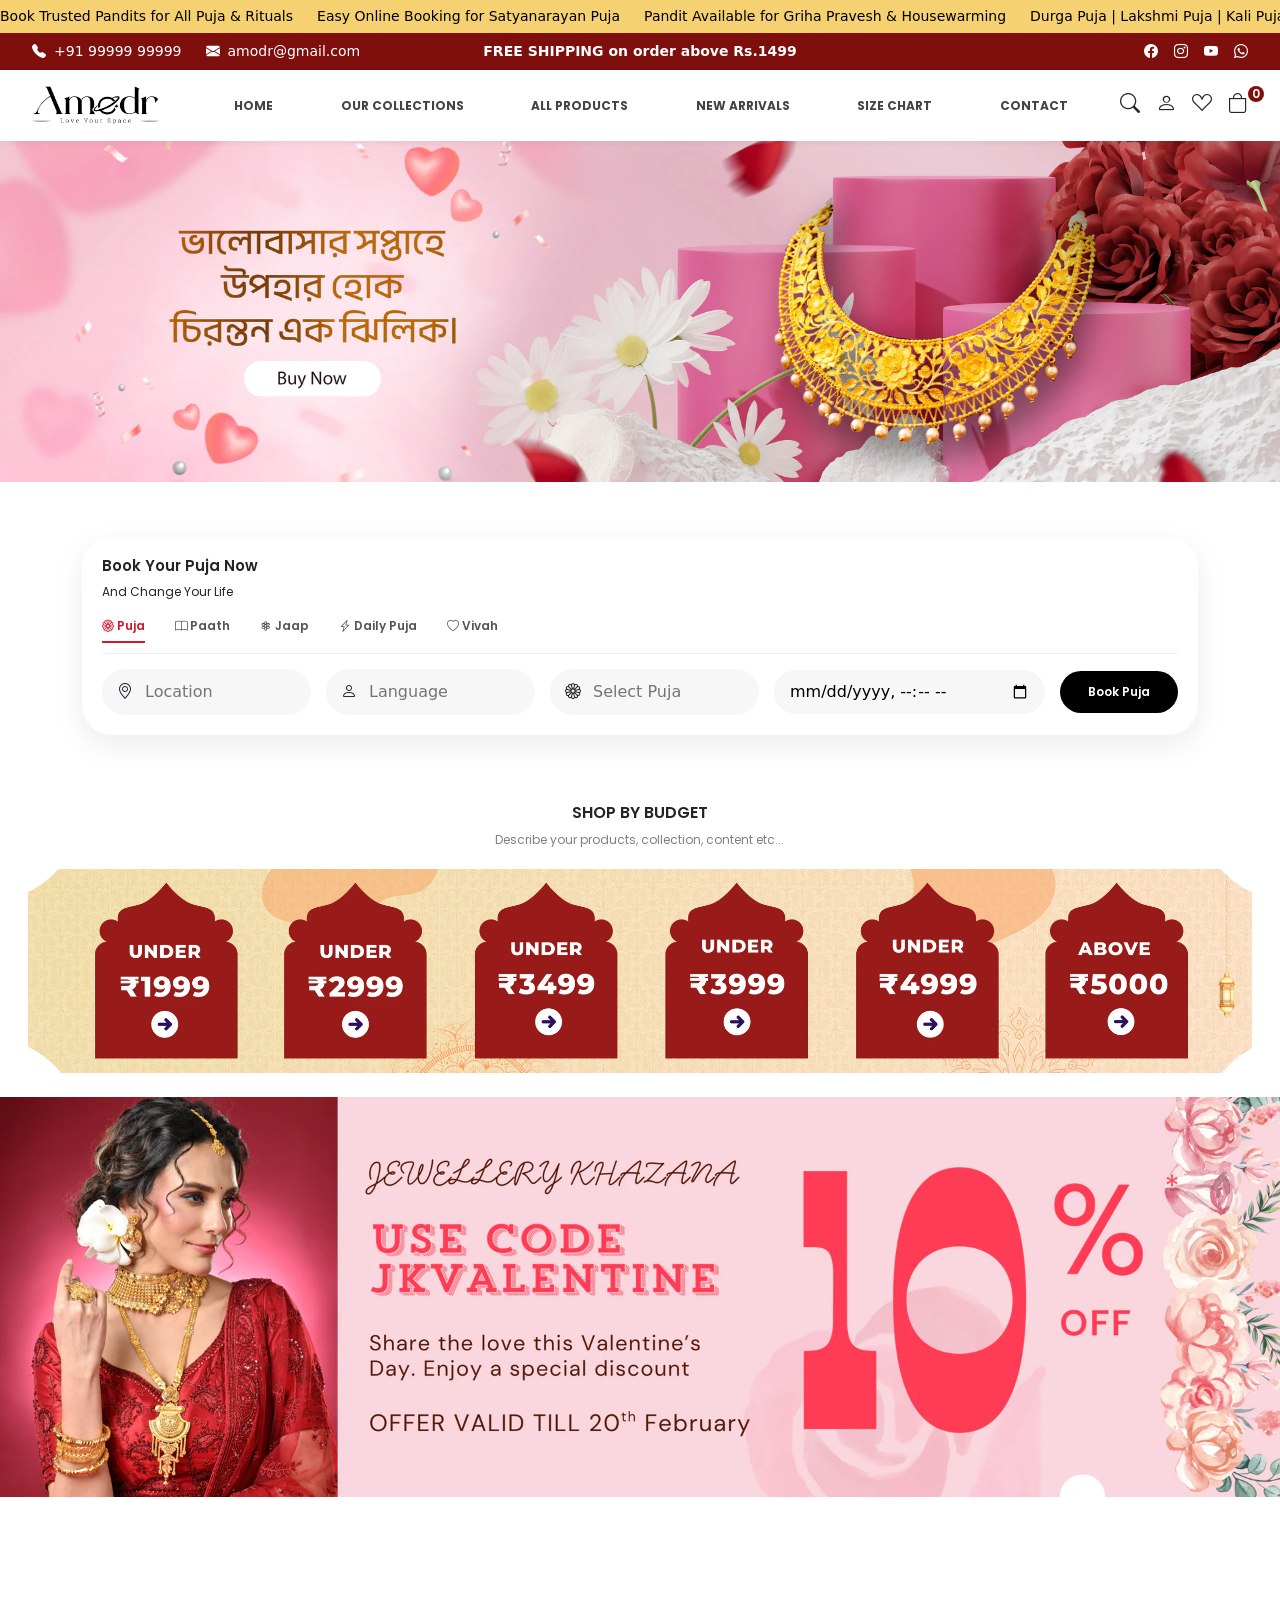
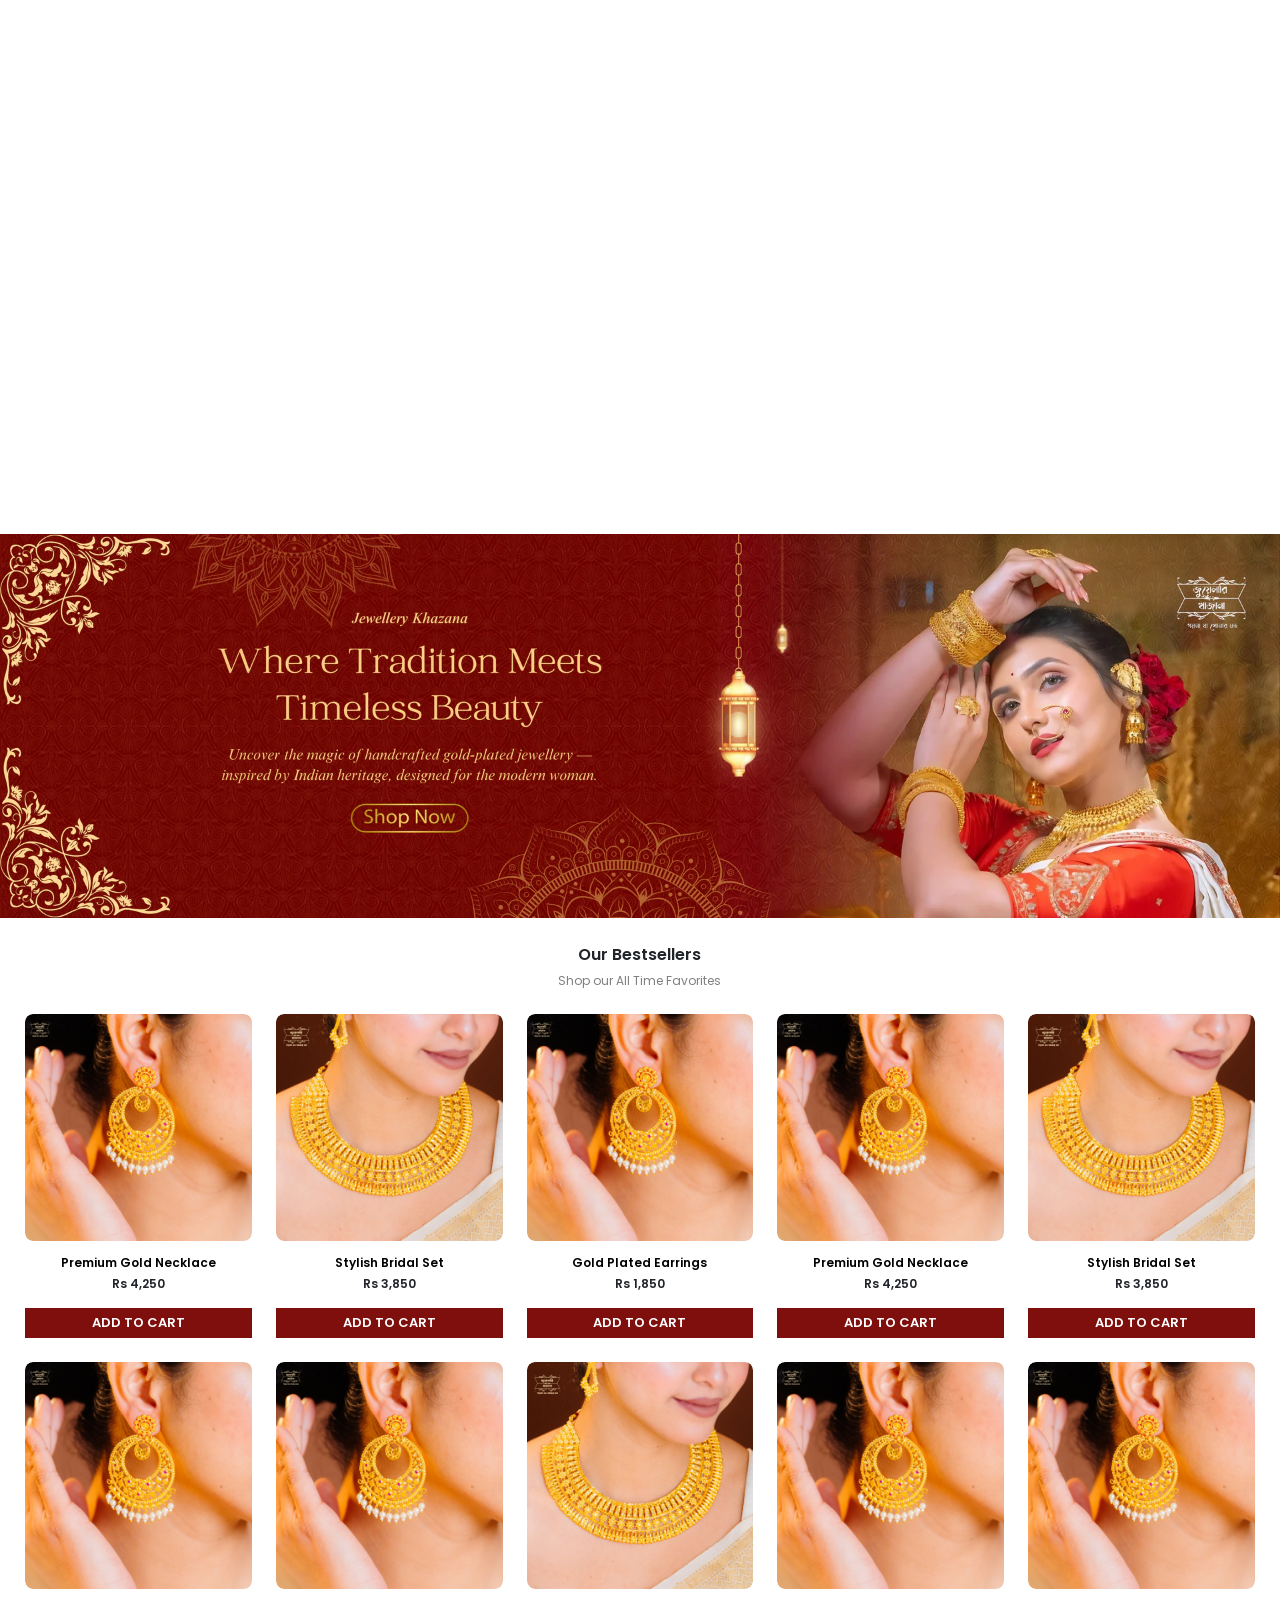
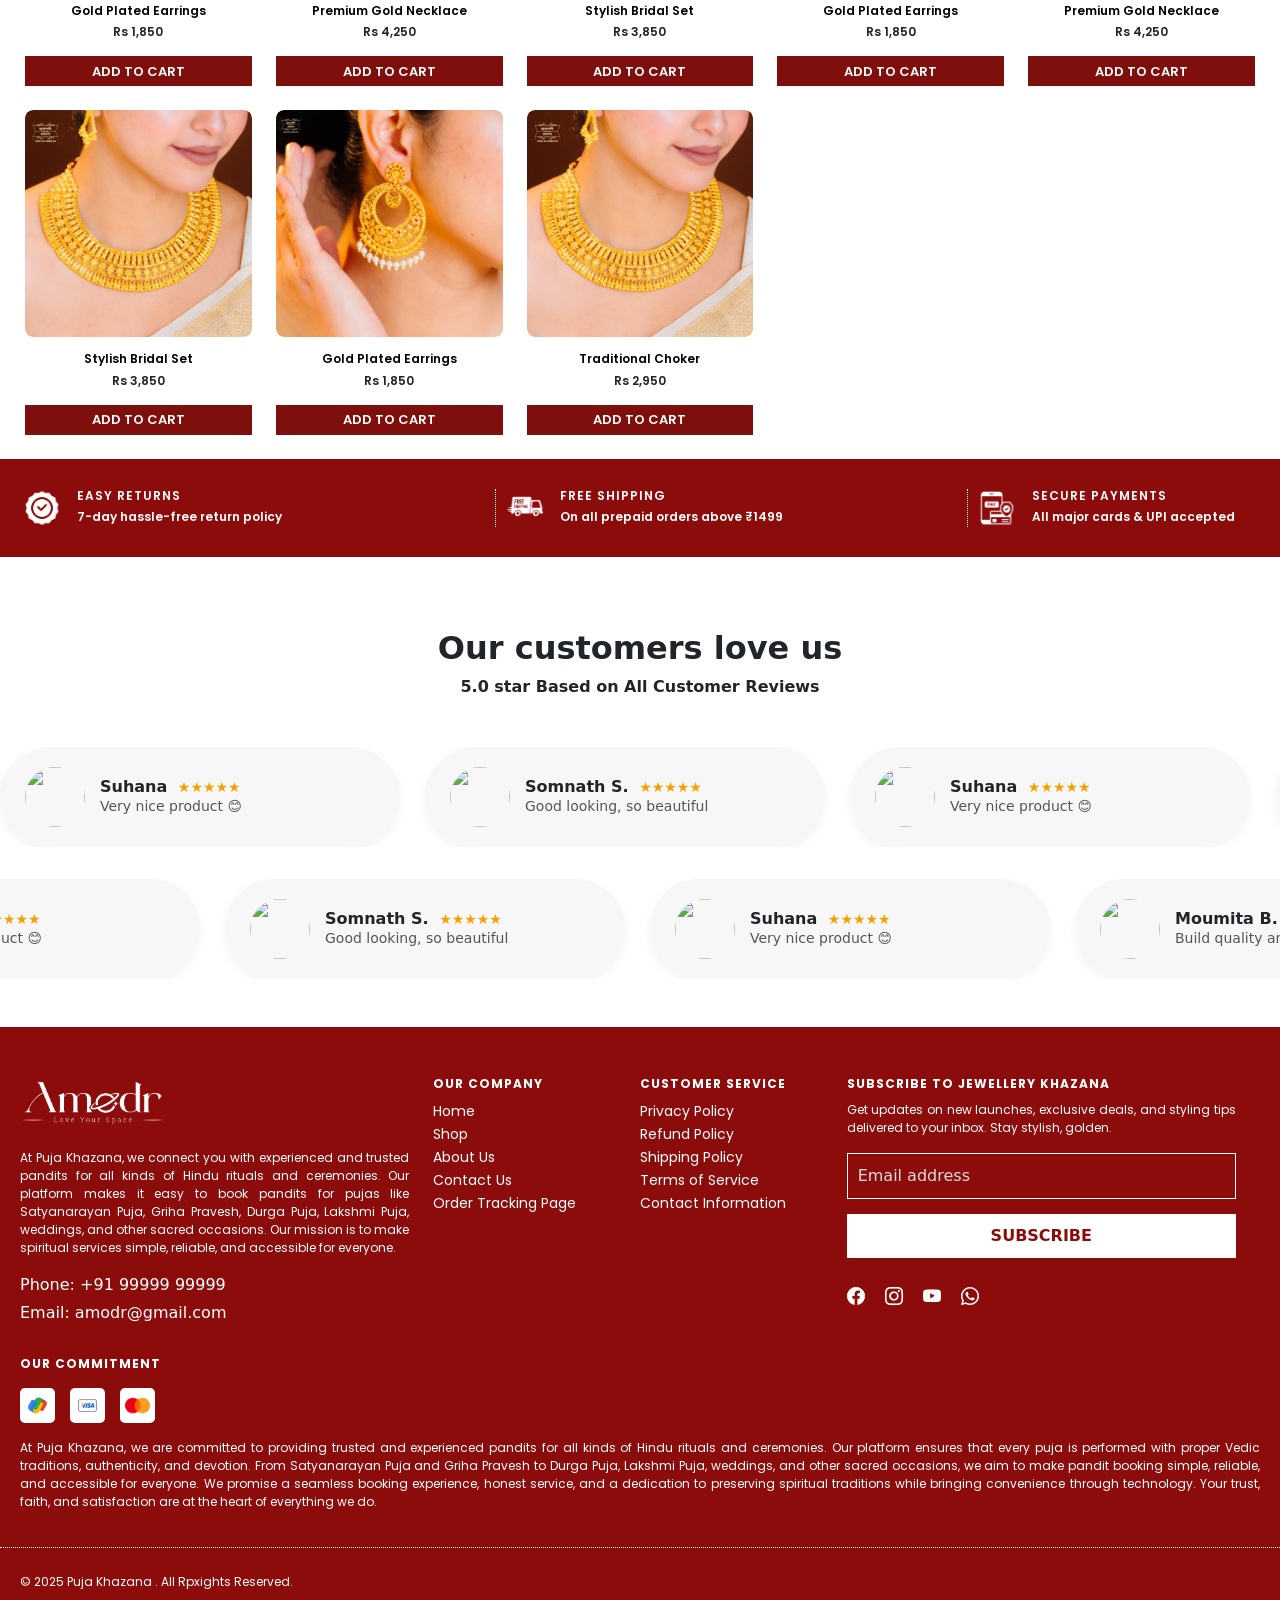
==== commit 4abdc5d0: "first commit" ====
--- a/index.html
+++ b/index.html
@@ -23,7 +23,7 @@
     <section class="hero-section shine-wrapper">
         <picture>
             <source media="(max-width: 767.98px)" srcset="/image/hero-banner-mobile.webp">
-            <img src="/image/hero-banner.webp" class="banner" alt="banner">
+            <img loading="lazy" src="/image/hero-banner.webp" class="banner" alt="banner">
         </picture>
     </section>
     <section class="puja-booking-section py-5">
@@ -84,7 +84,7 @@
         </div>
     </section>
     <!-- Collection Categories -->
-    <!-- <div style="width: 98%; max-width: 2000px; margin: auto;">
+    <!-- <div style="width: 98%; max-width: 1600px; margin: auto;">
         <div class="section-title">
             <h5>OUR COLLECTION</h5>
             <p style="font-size: 14px; color: gray;">Where Every Piece Tells a Story</p>
@@ -96,7 +96,7 @@
     </div> -->
 
     <!-- New Arrivals -->
-    <!-- <div style="width: 98%; max-width: 2000px; margin: auto;">
+    <!-- <div style="width: 98%; max-width: 1600px; margin: auto;">
         <div class="section-title">
             <h5>NEW ARRIVALS</h5>
             <p style="font-size: 14px; color: gray;">Shop our new arrivals</p>
@@ -106,9 +106,13 @@
             id="productContainer">
         </div>
     </div> -->
-
+    <section class=" hero-third-banner-copy">
+        <div class="hero-section shine-wrapper">
+            <img loading="lazy" src="/image/banner2.webp" class="banner" alt="banner">
+        </div>
+    </section>
     <!-- Under Offer  -->
-    <section class="mb-4 overflow-hidden" style="width: 98%; max-width: 2000px; margin: auto; padding: 0px 15px;">
+    <section class="mb-4 overflow-hidden" style="width: 98%; max-width: 1600px; margin: auto; padding: 0px 15px;">
         <div class="section-title">
             <h5 style="font-size: 16px; font-family:'Poppins', sans-serif ; font-weight: 600;">SHOP BY BUDGET</h5>
             <p style="font-size: 12px; font-family:'Poppins', sans-serif ; color: gray;">Describe your products,
@@ -117,72 +121,77 @@
         <div class="budget-section">
             <picture class="budget-box">
                 <source media="(max-width: 767.98px)" srcset="/image/under12.webp">
-                <img style="flex: 1 1 0; min-width: 0; object-fit: cover; aspect-ratio: 1/1; height: auto; max-width: 250px;"
+                <img loading="lazy"
+                    style="flex: 1 1 0; min-width: 0; object-fit: cover; aspect-ratio: 1/1; height: auto; max-width: 250px;"
                     src="/image/under1.webp" class="budget" alt="under">
             </picture>
             <picture class="budget-box">
                 <source media="(max-width: 767.98px)" srcset="/image/under22.webp">
-                <img style="flex: 1 1 0; min-width: 0; object-fit: cover; aspect-ratio: 1/1; height: auto; max-width: 250px;"
+                <img loading="lazy"
+                    style="flex: 1 1 0; min-width: 0; object-fit: cover; aspect-ratio: 1/1; height: auto; max-width: 250px;"
                     src="/image/under2.webp" class="budget" alt="under">
             </picture>
             <picture class="budget-box">
                 <source media="(max-width: 767.98px)" srcset="/image/under32.webp">
-                <img style="flex: 1 1 0; min-width: 0; object-fit: cover; aspect-ratio: 1/1; height: auto; max-width: 250px;"
+                <img loading="lazy"
+                    style="flex: 1 1 0; min-width: 0; object-fit: cover; aspect-ratio: 1/1; height: auto; max-width: 250px;"
                     src="/image/under3.webp" class="budget" alt="under">
             </picture>
             <picture class="budget-box">
                 <source media="(max-width: 767.98px)" srcset="/image/under42.webp">
-                <img style="flex: 1 1 0; min-width: 0; object-fit: cover; aspect-ratio: 1/1; height: auto; max-width: 250px;"
+                <img loading="lazy"
+                    style="flex: 1 1 0; min-width: 0; object-fit: cover; aspect-ratio: 1/1; height: auto; max-width: 250px;"
                     src="/image/under4.webp" class="budget" alt="under">
             </picture>
             <picture class="budget-box">
                 <source media="(max-width: 767.98px)" srcset="/image/under52.webp">
-                <img style="flex: 1 1 0; min-width: 0; object-fit: cover; aspect-ratio: 1/1; height: auto; max-width: 250px;"
+                <img loading="lazy"
+                    style="flex: 1 1 0; min-width: 0; object-fit: cover; aspect-ratio: 1/1; height: auto; max-width: 250px;"
                     src="/image/under5.webp" class="budget" alt="under">
             </picture>
             <picture class="budget-box">
                 <source media="(max-width: 767.98px)" srcset="/image/under62.webp">
-                <img style="flex: 1 1 0; min-width: 0; object-fit: cover; aspect-ratio: 1/1; height: auto; max-width: 250px;"
+                <img loading="lazy"
+                    style="flex: 1 1 0; min-width: 0; object-fit: cover; aspect-ratio: 1/1; height: auto; max-width: 250px;"
                     src="/image/under6.webp" class="budget" alt="under">
             </picture>
         </div>
     </section>
 
-    <section class="hero-section shine-wrapper">
-        <picture>
-            <source media="(max-width: 767.98px)" srcset="/image/banner2.webp">
-            <img src="/image/banner21.webp" class="banner" alt="banner">
-        </picture>
-    </section>
-
-    <section style="width: 98%; max-width: 2000px; margin: auto; padding: 27px 15px; height: 70dvh;"
+    <section class="hero-third-banner">
+        <div class="hero-section shine-wrapper">
+            <img loading="lazy" src="/image/banner21.webp" class="banner" alt="banner">
+        </div>
+    </section>
+
+    <section style="width: 98%; max-width: 1600px; margin: auto; padding: 27px 15px; height: 70dvh;"
         class="d-flex overflow-auto gap-3 hide-scrollbar">
-        <video style="aspect-ratio: 9/16; height: 100%; width: fit-content; border-radius: 5px;" src="/image/1.mp4" autoplay
-            muted></video>
-        <video style="aspect-ratio: 9/16; height: 100%; width: fit-content; border-radius: 5px;" src="/image/2.mp4" autoplay
-            muted></video>
-        <video style="aspect-ratio: 9/16; height: 100%; width: fit-content; border-radius: 5px;" src="/image/1.mp4" autoplay
-            muted></video>
-        <video style="aspect-ratio: 9/16; height: 100%; width: fit-content; border-radius: 5px;" src="/image/2.mp4" autoplay
-            muted></video>
-        <video style="aspect-ratio: 9/16; height: 100%; width: fit-content; border-radius: 5px;" src="/image/1.mp4" autoplay
-            muted></video>
-        <video style="aspect-ratio: 9/16; height: 100%; width: fit-content; border-radius: 5px;" src="/image/1.mp4" autoplay
-            muted></video>
+        <video style="aspect-ratio: 9/16; height: 100%; width: fit-content; border-radius: 5px;" src="/image/1.mp4"
+            autoplay muted playsinline loop preload="metadata"></video>
+        <video style="aspect-ratio: 9/16; height: 100%; width: fit-content; border-radius: 5px;" src="/image/2.mp4"
+            autoplay muted playsinline loop preload="metadata"></video>
+        <video style="aspect-ratio: 9/16; height: 100%; width: fit-content; border-radius: 5px;" src="/image/1.mp4"
+            autoplay muted playsinline loop preload="metadata"></video>
+        <video style="aspect-ratio: 9/16; height: 100%; width: fit-content; border-radius: 5px;" src="/image/2.mp4"
+            autoplay muted playsinline loop preload="metadata"></video>
+        <video style="aspect-ratio: 9/16; height: 100%; width: fit-content; border-radius: 5px;" src="/image/1.mp4"
+            autoplay muted playsinline loop preload="metadata"></video>
+        <video style="aspect-ratio: 9/16; height: 100%; width: fit-content; border-radius: 5px;" src="/image/1.mp4"
+            autoplay muted playsinline loop preload="metadata"></video>
     </section>
 
     <section class="hero-section shine-wrapper">
         <picture>
             <source media="(max-width: 767.98px)" srcset="/image/banner31.webp">
-            <img src="/image/banner3.webp" class="banner" alt="banner">
+            <img loading="lazy" src="/image/banner3.webp" class="banner" alt="banner">
         </picture>
     </section>
 
 
-    <section style="width: 98%; max-width: 2000px; margin: auto; min-height: fit-content;">
-        <div class="section-title">
+    <section style="width: 98%; max-width: 1600px; margin: auto; min-height: fit-content;">
+        <div style="text-align: center; margin-top: 20px">
             <h5 style="font-size: 16px; font-family:'Poppins', sans-serif ; font-weight: 600;">Our Bestsellers</h5>
-            <p style="font-size: 12px; font-family:'Poppins', sans-serif ; color: gray;">Shop our All Time Favorites</p>
+            <p style="font-size: 12px; font-family:'Poppins', sans-serif ; color: gray; margin: 0;">Shop our All Time Favorites</p>
         </div>
         <div class="row g-4 w-100 m-auto" id="bestsellContainer">
             <!-- Products will load here dynamically -->
@@ -192,13 +201,13 @@
 
     <!-- Red Feature Bar -->
     <section class="feature-bar overflow-hidden my-4">
-        <div style="width: 98%; max-width: 2000px; margin: auto;">
+        <div style="width: 98%; max-width: 1600px; margin: auto;">
             <div class="row justify-content-between align-items-center  text-center align-items-center gap-3"
                 style="padding: 10px;">
                 <!-- Easy Returns -->
                 <div class="col-md-3 feature-item">
                     <div class="d-flex align-items-center justify-content-start gap-3">
-                        <img style="width: 38px; height: 38px;" src="/image/return.avif" alt="">
+                        <img loading="lazy" style="width: 38px; height: 38px;" src="/image/return.avif" alt="">
                         <div class="text-start">
                             <h6 style="font-size: 12px; font-family:'Poppins', sans-serif ; font-weight: 600;">EASY
                                 RETURNS</h6>
@@ -212,7 +221,7 @@
                 <div class="col-md-3 feature-item ">
                     <div class="d-flex align-items-center justify-content-start gap-3"
                         style="border-left: 1px dotted; padding-left: 10px;">
-                        <img style="width: 38px; height: 38px;" src="/image/shipping.avif" alt="">
+                        <img loading="lazy" style="width: 38px; height: 38px;" src="/image/shipping.avif" alt="">
                         <div class="text-start">
                             <h6 style="font-size: 12px; font-family:'Poppins', sans-serif ; font-weight: 600;">FREE
                                 SHIPPING</h6>
@@ -226,7 +235,7 @@
                 <div class="col-md-3 feature-item">
                     <div class="d-flex align-items-center justify-content-start gap-3"
                         style="border-left: 1px dotted; padding-left: 10px;">
-                        <img style="width: 38px; height: 38px;" src="/image/pay.avif" alt="">
+                        <img loading="lazy" style="width: 38px; height: 38px;" src="/image/pay.avif" alt="">
                         <div class="text-start">
                             <h6 style="font-size: 12px; font-family:'Poppins', sans-serif ; font-weight: 600;">SECURE
                                 PAYMENTS</h6>
@@ -254,49 +263,49 @@
                 <div class="review-track">
                     <!-- Review Card -->
                     <div class="review-card">
-                        <img
-                            src="https://t4.ftcdn.net/jpg/03/83/25/83/360_F_383258331_D8imaEMl8Q3lf7EKU2Pi78Cn0R7KkW9o.jpg">
-                        <div>
-                            <h6>Suhana <span class="stars">★★★★★</span></h6>
-                            <p>Very nice product 😊</p>
-                        </div>
-                    </div>
-
-                    <div class="review-card">
-                        <img
-                            src="https://wallpapers.com/images/hd/smiling-random-person-graphic-png-trv-4350ryshed47fke7.jpg">
-                        <div>
-                            <h6>Somnath S. <span class="stars">★★★★★</span></h6>
-                            <p>Good looking, so beautiful</p>
-                        </div>
-                    </div>
-                    <div class="review-card">
-                        <img
-                            src="https://t4.ftcdn.net/jpg/03/83/25/83/360_F_383258331_D8imaEMl8Q3lf7EKU2Pi78Cn0R7KkW9o.jpg">
-                        <div>
-                            <h6>Suhana <span class="stars">★★★★★</span></h6>
-                            <p>Very nice product 😊</p>
-                        </div>
-                    </div>
-
-                    <div class="review-card">
-                        <img
-                            src="https://t4.ftcdn.net/jpg/03/83/25/83/360_F_383258331_D8imaEMl8Q3lf7EKU2Pi78Cn0R7KkW9o.jpg">
-                        <div>
-                            <h6>Moumita B. <span class="stars">★★★★★</span></h6>
-                            <p>Build quality and finishing both are top class.</p>
-                        </div>
-                    </div>
-                    <div class="review-card">
-                        <img
-                            src="https://t4.ftcdn.net/jpg/03/83/25/83/360_F_383258331_D8imaEMl8Q3lf7EKU2Pi78Cn0R7KkW9o.jpg">
-                        <div>
-                            <h6>Suhana <span class="stars">★★★★★</span></h6>
-                            <p>Very nice product 😊</p>
-                        </div>
-                    </div>
-                    <div class="review-card">
-                        <img
+                        <img loading="lazy"
+                            src="https://t4.ftcdn.net/jpg/03/83/25/83/360_F_383258331_D8imaEMl8Q3lf7EKU2Pi78Cn0R7KkW9o.jpg">
+                        <div>
+                            <h6>Suhana <span class="stars">★★★★★</span></h6>
+                            <p>Very nice product 😊</p>
+                        </div>
+                    </div>
+
+                    <div class="review-card">
+                        <img loading="lazy"
+                            src="https://wallpapers.com/images/hd/smiling-random-person-graphic-png-trv-4350ryshed47fke7.jpg">
+                        <div>
+                            <h6>Somnath S. <span class="stars">★★★★★</span></h6>
+                            <p>Good looking, so beautiful</p>
+                        </div>
+                    </div>
+                    <div class="review-card">
+                        <img loading="lazy"
+                            src="https://t4.ftcdn.net/jpg/03/83/25/83/360_F_383258331_D8imaEMl8Q3lf7EKU2Pi78Cn0R7KkW9o.jpg">
+                        <div>
+                            <h6>Suhana <span class="stars">★★★★★</span></h6>
+                            <p>Very nice product 😊</p>
+                        </div>
+                    </div>
+
+                    <div class="review-card">
+                        <img loading="lazy"
+                            src="https://t4.ftcdn.net/jpg/03/83/25/83/360_F_383258331_D8imaEMl8Q3lf7EKU2Pi78Cn0R7KkW9o.jpg">
+                        <div>
+                            <h6>Moumita B. <span class="stars">★★★★★</span></h6>
+                            <p>Build quality and finishing both are top class.</p>
+                        </div>
+                    </div>
+                    <div class="review-card">
+                        <img loading="lazy"
+                            src="https://t4.ftcdn.net/jpg/03/83/25/83/360_F_383258331_D8imaEMl8Q3lf7EKU2Pi78Cn0R7KkW9o.jpg">
+                        <div>
+                            <h6>Suhana <span class="stars">★★★★★</span></h6>
+                            <p>Very nice product 😊</p>
+                        </div>
+                    </div>
+                    <div class="review-card">
+                        <img loading="lazy"
                             src="https://wallpapers.com/images/hd/smiling-random-person-graphic-png-trv-4350ryshed47fke7.jpg">
                         <div>
                             <h6>Ila R. <span class="stars">★★★★★</span></h6>
@@ -304,7 +313,7 @@
                         </div>
                     </div>
                     <div class="review-card">
-                        <img
+                        <img loading="lazy"
                             src="https://t4.ftcdn.net/jpg/03/83/25/83/360_F_383258331_D8imaEMl8Q3lf7EKU2Pi78Cn0R7KkW9o.jpg">
                         <div>
                             <h6>Moumita B. <span class="stars">★★★★★</span></h6>
@@ -313,16 +322,16 @@
                     </div>
                     <!-- Duplicate for smooth loop -->
                     <div class="review-card">
-                        <img
-                            src="https://t4.ftcdn.net/jpg/03/83/25/83/360_F_383258331_D8imaEMl8Q3lf7EKU2Pi78Cn0R7KkW9o.jpg">
-                        <div>
-                            <h6>Suhana <span class="stars">★★★★★</span></h6>
-                            <p>Very nice product 😊</p>
-                        </div>
-                    </div>
-
-                    <div class="review-card">
-                        <img
+                        <img loading="lazy"
+                            src="https://t4.ftcdn.net/jpg/03/83/25/83/360_F_383258331_D8imaEMl8Q3lf7EKU2Pi78Cn0R7KkW9o.jpg">
+                        <div>
+                            <h6>Suhana <span class="stars">★★★★★</span></h6>
+                            <p>Very nice product 😊</p>
+                        </div>
+                    </div>
+
+                    <div class="review-card">
+                        <img loading="lazy"
                             src="https://wallpapers.com/images/hd/smiling-random-person-graphic-png-trv-4350ryshed47fke7.jpg">
                         <div>
                             <h6>Somnath S. <span class="stars">★★★★★</span></h6>
@@ -331,34 +340,34 @@
                     </div>
                     <!-- Review Card -->
                     <div class="review-card">
-                        <img
-                            src="https://t4.ftcdn.net/jpg/03/83/25/83/360_F_383258331_D8imaEMl8Q3lf7EKU2Pi78Cn0R7KkW9o.jpg">
-                        <div>
-                            <h6>Suhana <span class="stars">★★★★★</span></h6>
-                            <p>Very nice product 😊</p>
-                        </div>
-                    </div>
-
-                    <div class="review-card">
-                        <img
-                            src="https://wallpapers.com/images/hd/smiling-random-person-graphic-png-trv-4350ryshed47fke7.jpg">
-                        <div>
-                            <h6>Somnath S. <span class="stars">★★★★★</span></h6>
-                            <p>Good looking, so beautiful</p>
-                        </div>
-                    </div>
-
-                    <div class="review-card">
-                        <img
-                            src="https://t4.ftcdn.net/jpg/03/83/25/83/360_F_383258331_D8imaEMl8Q3lf7EKU2Pi78Cn0R7KkW9o.jpg">
-                        <div>
-                            <h6>Moumita B. <span class="stars">★★★★★</span></h6>
-                            <p>Build quality and finishing both are top class.</p>
-                        </div>
-                    </div>
-
-                    <div class="review-card">
-                        <img
+                        <img loading="lazy"
+                            src="https://t4.ftcdn.net/jpg/03/83/25/83/360_F_383258331_D8imaEMl8Q3lf7EKU2Pi78Cn0R7KkW9o.jpg">
+                        <div>
+                            <h6>Suhana <span class="stars">★★★★★</span></h6>
+                            <p>Very nice product 😊</p>
+                        </div>
+                    </div>
+
+                    <div class="review-card">
+                        <img loading="lazy"
+                            src="https://wallpapers.com/images/hd/smiling-random-person-graphic-png-trv-4350ryshed47fke7.jpg">
+                        <div>
+                            <h6>Somnath S. <span class="stars">★★★★★</span></h6>
+                            <p>Good looking, so beautiful</p>
+                        </div>
+                    </div>
+
+                    <div class="review-card">
+                        <img loading="lazy"
+                            src="https://t4.ftcdn.net/jpg/03/83/25/83/360_F_383258331_D8imaEMl8Q3lf7EKU2Pi78Cn0R7KkW9o.jpg">
+                        <div>
+                            <h6>Moumita B. <span class="stars">★★★★★</span></h6>
+                            <p>Build quality and finishing both are top class.</p>
+                        </div>
+                    </div>
+
+                    <div class="review-card">
+                        <img loading="lazy"
                             src="https://wallpapers.com/images/hd/smiling-random-person-graphic-png-trv-4350ryshed47fke7.jpg">
                         <div>
                             <h6>Ila R. <span class="stars">★★★★★</span></h6>
@@ -368,16 +377,16 @@
 
                     <!-- Duplicate for smooth loop -->
                     <div class="review-card">
-                        <img
-                            src="https://t4.ftcdn.net/jpg/03/83/25/83/360_F_383258331_D8imaEMl8Q3lf7EKU2Pi78Cn0R7KkW9o.jpg">
-                        <div>
-                            <h6>Suhana <span class="stars">★★★★★</span></h6>
-                            <p>Very nice product 😊</p>
-                        </div>
-                    </div>
-
-                    <div class="review-card">
-                        <img
+                        <img loading="lazy"
+                            src="https://t4.ftcdn.net/jpg/03/83/25/83/360_F_383258331_D8imaEMl8Q3lf7EKU2Pi78Cn0R7KkW9o.jpg">
+                        <div>
+                            <h6>Suhana <span class="stars">★★★★★</span></h6>
+                            <p>Very nice product 😊</p>
+                        </div>
+                    </div>
+
+                    <div class="review-card">
+                        <img loading="lazy"
                             src="https://wallpapers.com/images/hd/smiling-random-person-graphic-png-trv-4350ryshed47fke7.jpg">
                         <div>
                             <h6>Somnath S. <span class="stars">★★★★★</span></h6>
@@ -392,49 +401,49 @@
 
                     <!-- Review Card -->
                     <div class="review-card">
-                        <img
-                            src="https://t4.ftcdn.net/jpg/03/83/25/83/360_F_383258331_D8imaEMl8Q3lf7EKU2Pi78Cn0R7KkW9o.jpg">
-                        <div>
-                            <h6>Suhana <span class="stars">★★★★★</span></h6>
-                            <p>Very nice product 😊</p>
-                        </div>
-                    </div>
-
-                    <div class="review-card">
-                        <img
-                            src="https://wallpapers.com/images/hd/smiling-random-person-graphic-png-trv-4350ryshed47fke7.jpg">
-                        <div>
-                            <h6>Somnath S. <span class="stars">★★★★★</span></h6>
-                            <p>Good looking, so beautiful</p>
-                        </div>
-                    </div>
-                    <div class="review-card">
-                        <img
-                            src="https://t4.ftcdn.net/jpg/03/83/25/83/360_F_383258331_D8imaEMl8Q3lf7EKU2Pi78Cn0R7KkW9o.jpg">
-                        <div>
-                            <h6>Suhana <span class="stars">★★★★★</span></h6>
-                            <p>Very nice product 😊</p>
-                        </div>
-                    </div>
-
-                    <div class="review-card">
-                        <img
-                            src="https://t4.ftcdn.net/jpg/03/83/25/83/360_F_383258331_D8imaEMl8Q3lf7EKU2Pi78Cn0R7KkW9o.jpg">
-                        <div>
-                            <h6>Moumita B. <span class="stars">★★★★★</span></h6>
-                            <p>Build quality and finishing both are top class.</p>
-                        </div>
-                    </div>
-                    <div class="review-card">
-                        <img
-                            src="https://t4.ftcdn.net/jpg/03/83/25/83/360_F_383258331_D8imaEMl8Q3lf7EKU2Pi78Cn0R7KkW9o.jpg">
-                        <div>
-                            <h6>Suhana <span class="stars">★★★★★</span></h6>
-                            <p>Very nice product 😊</p>
-                        </div>
-                    </div>
-                    <div class="review-card">
-                        <img
+                        <img loading="lazy"
+                            src="https://t4.ftcdn.net/jpg/03/83/25/83/360_F_383258331_D8imaEMl8Q3lf7EKU2Pi78Cn0R7KkW9o.jpg">
+                        <div>
+                            <h6>Suhana <span class="stars">★★★★★</span></h6>
+                            <p>Very nice product 😊</p>
+                        </div>
+                    </div>
+
+                    <div class="review-card">
+                        <img loading="lazy"
+                            src="https://wallpapers.com/images/hd/smiling-random-person-graphic-png-trv-4350ryshed47fke7.jpg">
+                        <div>
+                            <h6>Somnath S. <span class="stars">★★★★★</span></h6>
+                            <p>Good looking, so beautiful</p>
+                        </div>
+                    </div>
+                    <div class="review-card">
+                        <img loading="lazy"
+                            src="https://t4.ftcdn.net/jpg/03/83/25/83/360_F_383258331_D8imaEMl8Q3lf7EKU2Pi78Cn0R7KkW9o.jpg">
+                        <div>
+                            <h6>Suhana <span class="stars">★★★★★</span></h6>
+                            <p>Very nice product 😊</p>
+                        </div>
+                    </div>
+
+                    <div class="review-card">
+                        <img loading="lazy"
+                            src="https://t4.ftcdn.net/jpg/03/83/25/83/360_F_383258331_D8imaEMl8Q3lf7EKU2Pi78Cn0R7KkW9o.jpg">
+                        <div>
+                            <h6>Moumita B. <span class="stars">★★★★★</span></h6>
+                            <p>Build quality and finishing both are top class.</p>
+                        </div>
+                    </div>
+                    <div class="review-card">
+                        <img loading="lazy"
+                            src="https://t4.ftcdn.net/jpg/03/83/25/83/360_F_383258331_D8imaEMl8Q3lf7EKU2Pi78Cn0R7KkW9o.jpg">
+                        <div>
+                            <h6>Suhana <span class="stars">★★★★★</span></h6>
+                            <p>Very nice product 😊</p>
+                        </div>
+                    </div>
+                    <div class="review-card">
+                        <img loading="lazy"
                             src="https://wallpapers.com/images/hd/smiling-random-person-graphic-png-trv-4350ryshed47fke7.jpg">
                         <div>
                             <h6>Ila R. <span class="stars">★★★★★</span></h6>
@@ -442,7 +451,7 @@
                         </div>
                     </div>
                     <div class="review-card">
-                        <img
+                        <img loading="lazy"
                             src="https://t4.ftcdn.net/jpg/03/83/25/83/360_F_383258331_D8imaEMl8Q3lf7EKU2Pi78Cn0R7KkW9o.jpg">
                         <div>
                             <h6>Moumita B. <span class="stars">★★★★★</span></h6>
@@ -451,16 +460,16 @@
                     </div>
                     <!-- Duplicate for smooth loop -->
                     <div class="review-card">
-                        <img
-                            src="https://t4.ftcdn.net/jpg/03/83/25/83/360_F_383258331_D8imaEMl8Q3lf7EKU2Pi78Cn0R7KkW9o.jpg">
-                        <div>
-                            <h6>Suhana <span class="stars">★★★★★</span></h6>
-                            <p>Very nice product 😊</p>
-                        </div>
-                    </div>
-
-                    <div class="review-card">
-                        <img
+                        <img loading="lazy"
+                            src="https://t4.ftcdn.net/jpg/03/83/25/83/360_F_383258331_D8imaEMl8Q3lf7EKU2Pi78Cn0R7KkW9o.jpg">
+                        <div>
+                            <h6>Suhana <span class="stars">★★★★★</span></h6>
+                            <p>Very nice product 😊</p>
+                        </div>
+                    </div>
+
+                    <div class="review-card">
+                        <img loading="lazy"
                             src="https://wallpapers.com/images/hd/smiling-random-person-graphic-png-trv-4350ryshed47fke7.jpg">
                         <div>
                             <h6>Somnath S. <span class="stars">★★★★★</span></h6>
@@ -469,49 +478,49 @@
                     </div>
                     <!-- Review Card -->
                     <div class="review-card">
-                        <img
-                            src="https://t4.ftcdn.net/jpg/03/83/25/83/360_F_383258331_D8imaEMl8Q3lf7EKU2Pi78Cn0R7KkW9o.jpg">
-                        <div>
-                            <h6>Suhana <span class="stars">★★★★★</span></h6>
-                            <p>Very nice product 😊</p>
-                        </div>
-                    </div>
-
-                    <div class="review-card">
-                        <img
-                            src="https://wallpapers.com/images/hd/smiling-random-person-graphic-png-trv-4350ryshed47fke7.jpg">
-                        <div>
-                            <h6>Somnath S. <span class="stars">★★★★★</span></h6>
-                            <p>Good looking, so beautiful</p>
-                        </div>
-                    </div>
-                    <div class="review-card">
-                        <img
-                            src="https://t4.ftcdn.net/jpg/03/83/25/83/360_F_383258331_D8imaEMl8Q3lf7EKU2Pi78Cn0R7KkW9o.jpg">
-                        <div>
-                            <h6>Suhana <span class="stars">★★★★★</span></h6>
-                            <p>Very nice product 😊</p>
-                        </div>
-                    </div>
-
-                    <div class="review-card">
-                        <img
-                            src="https://t4.ftcdn.net/jpg/03/83/25/83/360_F_383258331_D8imaEMl8Q3lf7EKU2Pi78Cn0R7KkW9o.jpg">
-                        <div>
-                            <h6>Moumita B. <span class="stars">★★★★★</span></h6>
-                            <p>Build quality and finishing both are top class.</p>
-                        </div>
-                    </div>
-                    <div class="review-card">
-                        <img
-                            src="https://t4.ftcdn.net/jpg/03/83/25/83/360_F_383258331_D8imaEMl8Q3lf7EKU2Pi78Cn0R7KkW9o.jpg">
-                        <div>
-                            <h6>Suhana <span class="stars">★★★★★</span></h6>
-                            <p>Very nice product 😊</p>
-                        </div>
-                    </div>
-                    <div class="review-card">
-                        <img
+                        <img loading="lazy"
+                            src="https://t4.ftcdn.net/jpg/03/83/25/83/360_F_383258331_D8imaEMl8Q3lf7EKU2Pi78Cn0R7KkW9o.jpg">
+                        <div>
+                            <h6>Suhana <span class="stars">★★★★★</span></h6>
+                            <p>Very nice product 😊</p>
+                        </div>
+                    </div>
+
+                    <div class="review-card">
+                        <img loading="lazy"
+                            src="https://wallpapers.com/images/hd/smiling-random-person-graphic-png-trv-4350ryshed47fke7.jpg">
+                        <div>
+                            <h6>Somnath S. <span class="stars">★★★★★</span></h6>
+                            <p>Good looking, so beautiful</p>
+                        </div>
+                    </div>
+                    <div class="review-card">
+                        <img loading="lazy"
+                            src="https://t4.ftcdn.net/jpg/03/83/25/83/360_F_383258331_D8imaEMl8Q3lf7EKU2Pi78Cn0R7KkW9o.jpg">
+                        <div>
+                            <h6>Suhana <span class="stars">★★★★★</span></h6>
+                            <p>Very nice product 😊</p>
+                        </div>
+                    </div>
+
+                    <div class="review-card">
+                        <img loading="lazy"
+                            src="https://t4.ftcdn.net/jpg/03/83/25/83/360_F_383258331_D8imaEMl8Q3lf7EKU2Pi78Cn0R7KkW9o.jpg">
+                        <div>
+                            <h6>Moumita B. <span class="stars">★★★★★</span></h6>
+                            <p>Build quality and finishing both are top class.</p>
+                        </div>
+                    </div>
+                    <div class="review-card">
+                        <img loading="lazy"
+                            src="https://t4.ftcdn.net/jpg/03/83/25/83/360_F_383258331_D8imaEMl8Q3lf7EKU2Pi78Cn0R7KkW9o.jpg">
+                        <div>
+                            <h6>Suhana <span class="stars">★★★★★</span></h6>
+                            <p>Very nice product 😊</p>
+                        </div>
+                    </div>
+                    <div class="review-card">
+                        <img loading="lazy"
                             src="https://wallpapers.com/images/hd/smiling-random-person-graphic-png-trv-4350ryshed47fke7.jpg">
                         <div>
                             <h6>Ila R. <span class="stars">★★★★★</span></h6>
@@ -519,7 +528,7 @@
                         </div>
                     </div>
                     <div class="review-card">
-                        <img
+                        <img loading="lazy"
                             src="https://t4.ftcdn.net/jpg/03/83/25/83/360_F_383258331_D8imaEMl8Q3lf7EKU2Pi78Cn0R7KkW9o.jpg">
                         <div>
                             <h6>Moumita B. <span class="stars">★★★★★</span></h6>
@@ -528,16 +537,16 @@
                     </div>
                     <!-- Duplicate for smooth loop -->
                     <div class="review-card">
-                        <img
-                            src="https://t4.ftcdn.net/jpg/03/83/25/83/360_F_383258331_D8imaEMl8Q3lf7EKU2Pi78Cn0R7KkW9o.jpg">
-                        <div>
-                            <h6>Suhana <span class="stars">★★★★★</span></h6>
-                            <p>Very nice product 😊</p>
-                        </div>
-                    </div>
-
-                    <div class="review-card">
-                        <img
+                        <img loading="lazy"
+                            src="https://t4.ftcdn.net/jpg/03/83/25/83/360_F_383258331_D8imaEMl8Q3lf7EKU2Pi78Cn0R7KkW9o.jpg">
+                        <div>
+                            <h6>Suhana <span class="stars">★★★★★</span></h6>
+                            <p>Very nice product 😊</p>
+                        </div>
+                    </div>
+
+                    <div class="review-card">
+                        <img loading="lazy"
                             src="https://wallpapers.com/images/hd/smiling-random-person-graphic-png-trv-4350ryshed47fke7.jpg">
                         <div>
                             <h6>Somnath S. <span class="stars">★★★★★</span></h6>
--- a/style.css
+++ b/style.css
@@ -216,6 +216,24 @@
 
 
 /* Hero */
+.hero-third-banner {
+  display: block;
+}
+
+.hero-third-banner-copy {
+  display: none;
+}
+
+@media (max-width: 767px) {
+  .hero-third-banner {
+    display: none;
+  }
+
+  .hero-third-banner-copy {
+    display: block;
+  }
+}
+
 .hero-section {
   background: linear-gradient(to right, #ffe6f0, #fff);
   padding: 0px 0;
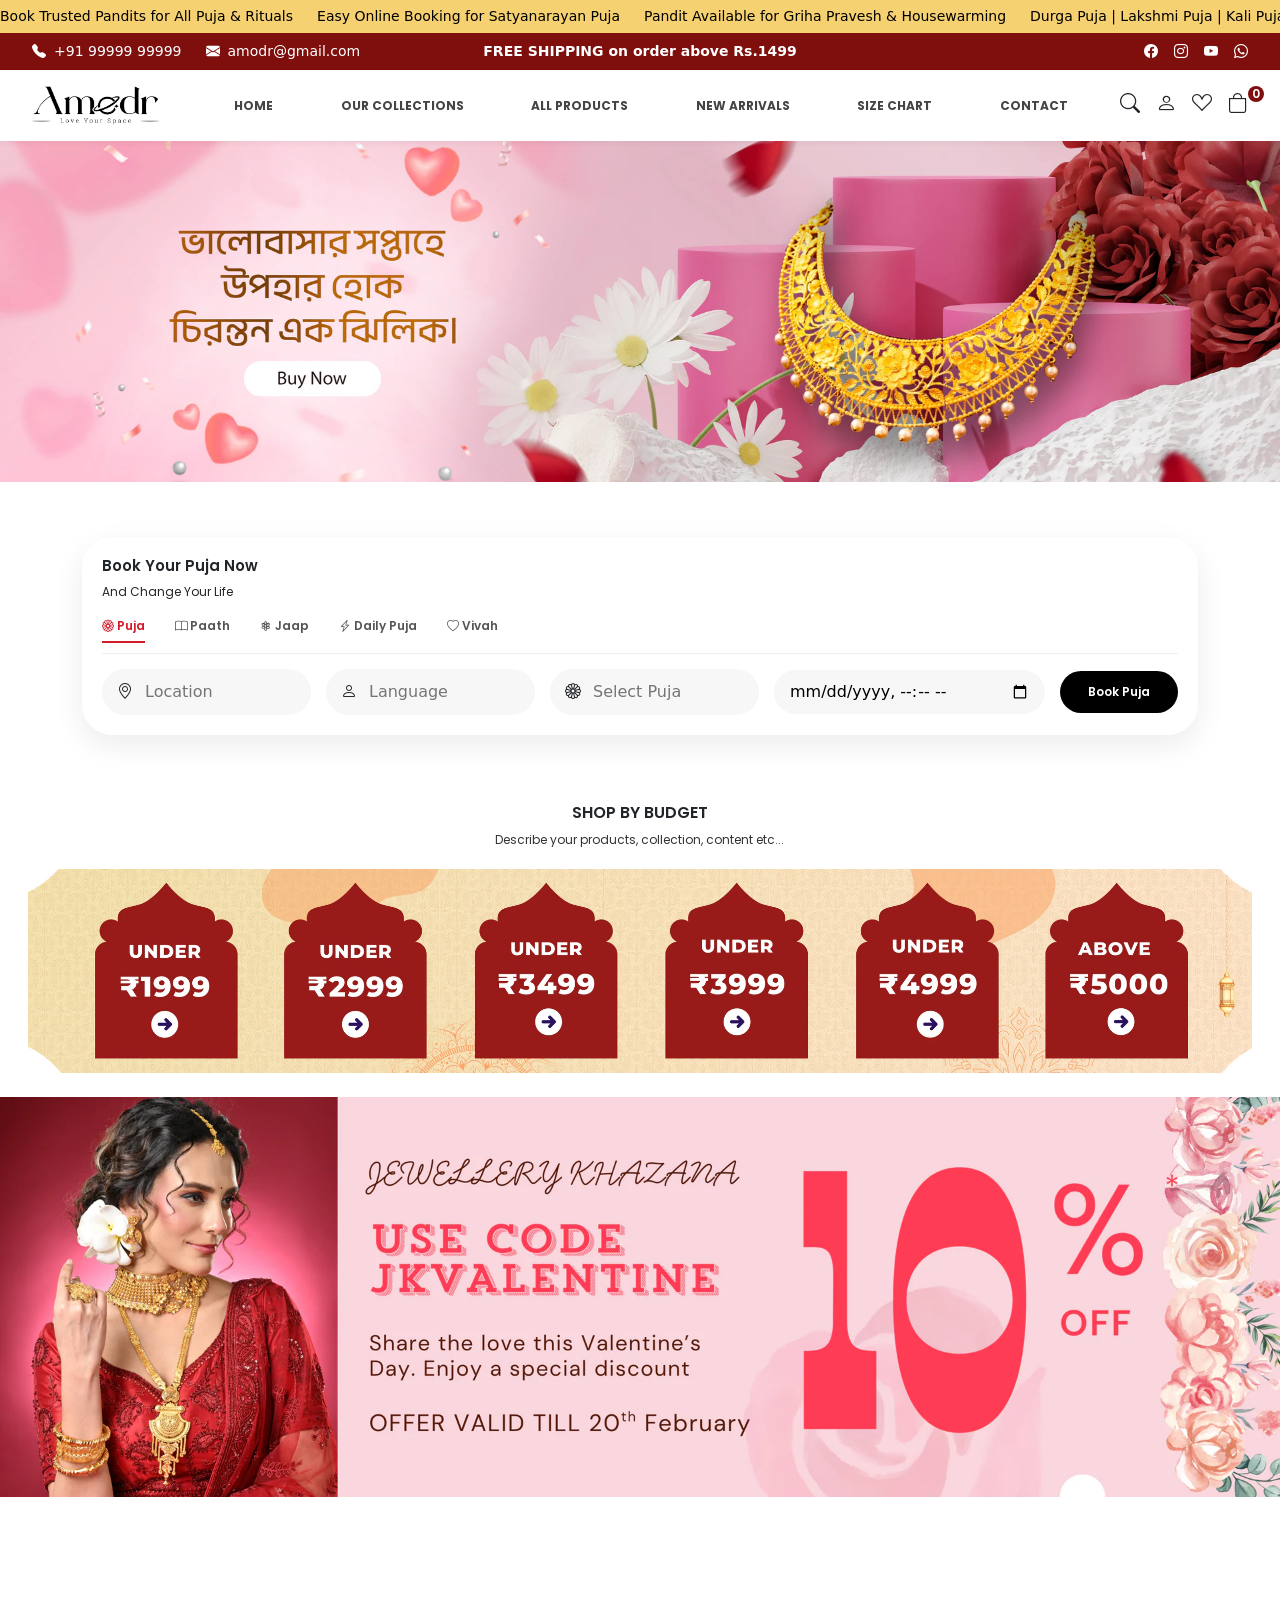
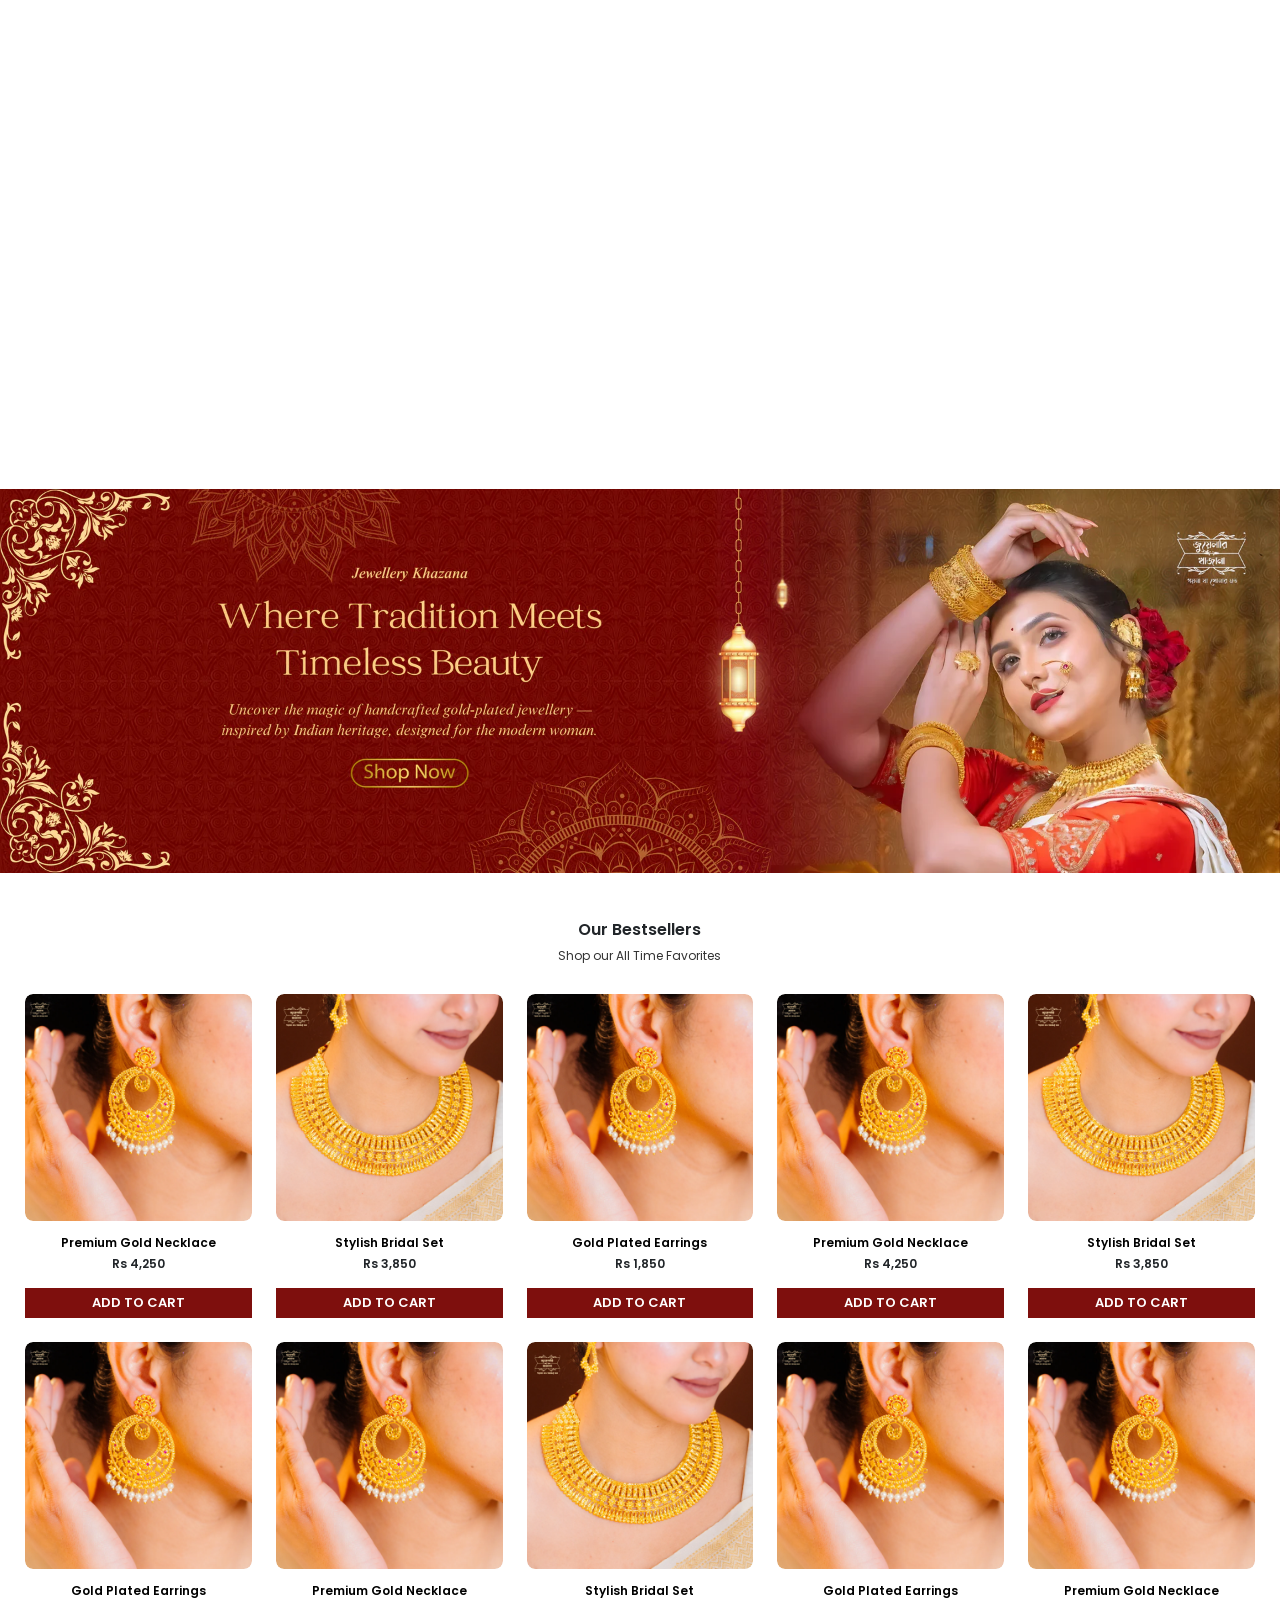
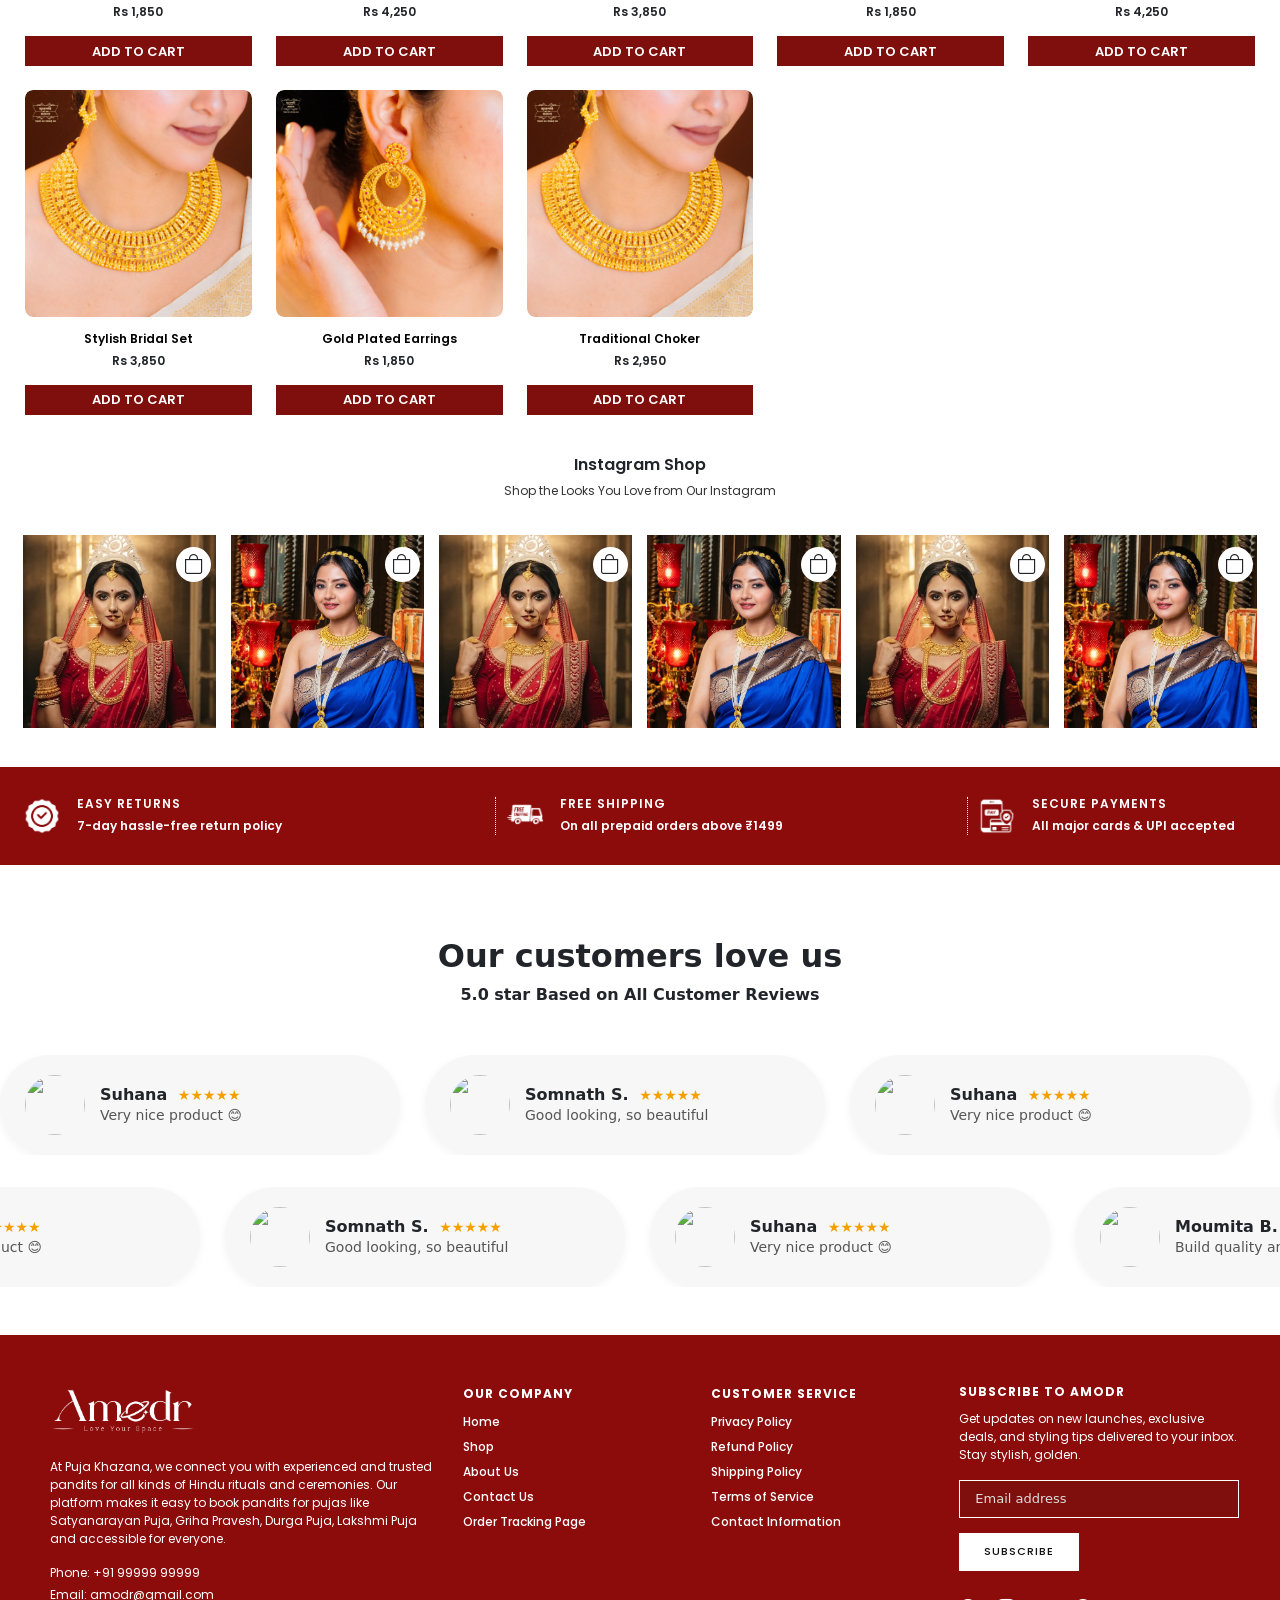
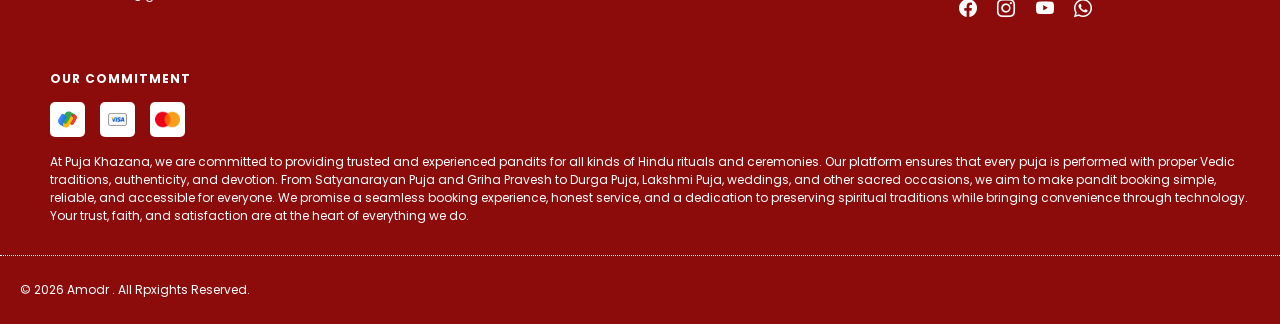
==== commit be0a8921: "first commit" ====
--- a/index.html
+++ b/index.html
@@ -87,7 +87,7 @@
     <!-- <div style="width: 98%; max-width: 1600px; margin: auto;">
         <div class="section-title">
             <h5>OUR COLLECTION</h5>
-            <p style="font-size: 14px; color: gray;">Where Every Piece Tells a Story</p>
+            <p style="font-size: 14px; color: rgb(51, 51, 51);">Where Every Piece Tells a Story</p>
         </div>
 
         <div class="d-flex justify-content-start align-items-center gap-3 overflow-auto hide-scrollbar"
@@ -99,7 +99,7 @@
     <!-- <div style="width: 98%; max-width: 1600px; margin: auto;">
         <div class="section-title">
             <h5>NEW ARRIVALS</h5>
-            <p style="font-size: 14px; color: gray;">Shop our new arrivals</p>
+            <p style="font-size: 14px; color: rgb(51, 51, 51);">Shop our new arrivals</p>
         </div>
 
         <div class="d-flex justify-content-start align-items-center gap-3 overflow-auto hide-scrollbar"
@@ -115,7 +115,8 @@
     <section class="mb-4 overflow-hidden" style="width: 98%; max-width: 1600px; margin: auto; padding: 0px 15px;">
         <div class="section-title">
             <h5 style="font-size: 16px; font-family:'Poppins', sans-serif ; font-weight: 600;">SHOP BY BUDGET</h5>
-            <p style="font-size: 12px; font-family:'Poppins', sans-serif ; color: gray;">Describe your products,
+            <p style="font-size: 12px; font-family:'Poppins', sans-serif ; color: rgb(51, 51, 51);">Describe your
+                products,
                 collection, content etc...</p>
         </div>
         <div class="budget-section">
@@ -164,7 +165,7 @@
         </div>
     </section>
 
-    <section style="width: 98%; max-width: 1600px; margin: auto; padding: 27px 15px; height: 70dvh;"
+    <section style="width: 100%; max-width: 1600px; margin: auto; padding: 27px 15px; height: 65dvh;"
         class="d-flex overflow-auto gap-3 hide-scrollbar">
         <video style="aspect-ratio: 9/16; height: 100%; width: fit-content; border-radius: 5px;" src="/image/1.mp4"
             autoplay muted playsinline loop preload="metadata"></video>
@@ -189,15 +190,85 @@
 
 
     <section style="width: 98%; max-width: 1600px; margin: auto; min-height: fit-content;">
-        <div style="text-align: center; margin-top: 20px">
+        <div style="text-align: center; margin-top: 40px">
             <h5 style="font-size: 16px; font-family:'Poppins', sans-serif ; font-weight: 600;">Our Bestsellers</h5>
-            <p style="font-size: 12px; font-family:'Poppins', sans-serif ; color: gray; margin: 0;">Shop our All Time Favorites</p>
-        </div>
-        <div class="row g-4 w-100 m-auto" id="bestsellContainer">
+            <p style="font-size: 12px; font-family:'Poppins', sans-serif ; color: rgb(51, 51, 51); margin: 0;">Shop our
+                All Time Favorites</p>
+        </div>
+        <div class="row g-4 w-100 mx-auto" id="bestsellContainer" style="margin-top: 5px;">
             <!-- Products will load here dynamically -->
         </div>
     </section>
 
+    <section class="instagram-shop">
+
+        <div style="text-align: center; margin-top: 40px">
+            <h5 style="font-size: 16px; font-family:'Poppins', sans-serif ; font-weight: 600;">Instagram Shop</h5>
+
+            <p style="font-size: 12px; font-family:'Poppins', sans-serif ; color: rgb(51, 51, 51); margin: 0;"> Shop
+                the
+                Looks You Love from Our Instagram
+            </p>
+        </div>
+        <div class="position-relative overflow-hidden">
+            <button class="insta-arrow left" style="position: absolute; left: 0; top: 50%;">
+                <i class="bi bi-chevron-left"></i>
+            </button>
+            <div style="padding: 0px 15px; margin: 0;">
+                <div id="instaRow" class="d-flex justify-content-start align-items-center overflow-hidden hide-scrollbar"
+                    style="margin-top: 35px">
+
+                    <!-- Item -->
+
+                    <div class="insta-card">
+                        <img src="/image/insta1.avif" alt="">
+                        <div class="insta-icon">
+                            <i class="bi bi-bag"></i>
+                        </div>
+                    </div>
+
+                    <div class="insta-card">
+                        <img src="/image/insta2.webp" alt="">
+                        <div class="insta-icon">
+                            <i class="bi bi-bag"></i>
+                        </div>
+                    </div>
+
+                    <div class="insta-card">
+                        <img src="/image/insta1.avif" alt="">
+                        <div class="insta-icon">
+                            <i class="bi bi-bag"></i>
+                        </div>
+                    </div>
+
+                    <div class="insta-card">
+                        <img src="/image/insta2.webp" alt="">
+                        <div class="insta-icon">
+                            <i class="bi bi-bag"></i>
+                        </div>
+                    </div>
+
+                    <div class="insta-card">
+                        <img src="/image/insta1.avif" alt="">
+                        <div class="insta-icon">
+                            <i class="bi bi-bag"></i>
+                        </div>
+                    </div>
+
+                    <div class="insta-card">
+                        <img src="/image/insta2.webp" alt="">
+                        <div class="insta-icon">
+                            <i class="bi bi-bag"></i>
+                        </div>
+                    </div>
+
+                </div>
+            </div>
+            <button class="insta-arrow right" style="position: absolute; right: 0; top: 50%;">
+                <i class="bi bi-chevron-right"></i>
+            </button>
+        </div>
+    </section>
 
     <!-- Red Feature Bar -->
     <section class="feature-bar overflow-hidden my-4">
--- a/style.css
+++ b/style.css
@@ -62,9 +62,44 @@
 }
 
 /* Navbar */
+.desktop-nav-hide {
+  display: flex !important;
+}
+
+.mobile-nav-hide {
+  display: none !important;
+}
+
+@media (max-width: 1111px) {
+  .desktop-nav-hide {
+    display: none !important;
+  }
+
+  .mobile-nav-hide {
+    display: flex !important;
+
+  }
+}
+
 .navbar {
   background: #fff;
   box-shadow: 0 2px 6px rgba(0, 0, 0, 0.05);
+}
+
+.mobile-nav-text {
+  color: #000;
+  font-size: 13px;
+  text-decoration: none;
+  min-height: 50px;
+  padding: 5px 0 5px 15px;
+  display: flex;
+  align-items: center;
+  justify-content: flex-start;
+  position: relative;
+  opacity: 1;
+  font-weight: 400;
+  letter-spacing: 0.05em;
+  text-transform: none;
 }
 
 .nav-link-text {
@@ -143,6 +178,35 @@
 }
 
 /* OFFCANVAS */
+.custom-mobile-menu {
+  position: relative;
+}
+
+.custom-close {
+  background-color: #183e40;
+  position: absolute;
+  top: 15px;
+  right: -40px;
+  cursor: pointer;
+  width: 40px;
+  height: 40px;
+  opacity: 1;
+
+  display: flex;
+  justify-content: center;
+  align-items: center;
+}
+
+.custom-close-btn {
+  filter: invert(1);
+  width: 14px;
+  height: 14px;
+
+  padding: 0;
+  margin-right: 3px !important;
+  background-size: 14px;
+  background-position: center;
+}
 
 #mobileMenu {
   width: 90dvw;
@@ -566,11 +630,107 @@
   align-items: stretch;
   flex-wrap: wrap;
   margin-bottom: -30px;
-  padding: 50px 20px;
+  padding: 50px 0px;
+}
+
+.footer-top {
+  display: flex;
+  width: 100%;
+  -ms-flex-align: stretch;
+  align-items: stretch;
+  flex-wrap: wrap;
+  margin-bottom: -30px;
+  padding: 50px 0px;
+}
+
+.footer-top-item {
+  flex: 0 0 auto;
+  margin-bottom: 30px;
+  padding-left: 30px;
+  max-width: 100%;
+}
+
+@media (min-width: 768px) {
+
+  .footer-first-section {
+    width: 33.33333%;
+  }
+
+  .footer-second-section {
+    width: 20%;
+  }
+
+  .footer-third-section {
+    width: 20%;
+  }
+
+  .footer-subscribe-section {
+    width: 25%;
+  }
+
+}
+
+@media only screen and (max-width: 1024px) {
+  .footer-first-section {
+    width: 50%;
+  }
+
+  .footer-second-section {
+    width: 50%;
+  }
+
+  .footer-third-section {
+    width: 50%;
+  }
+
+  .footer-subscribe-section {
+    width: 50%;
+  }
+}
+
+@media only screen and (max-width: 766px) {
+  .footer-first-section {
+    width: 100% !important;
+    padding: 12px 0;
+    margin: 0;
+  }
+
+  .footer-second-section {
+    width: 100% !important;
+    padding: 12px 0;
+    margin: 0;
+    border-top: 1px solid rgba(255, 255, 255, 0.1);
+  }
+
+  .footer-third-section {
+    width: 100% !important;
+    padding: 12px 0;
+    margin: 0;
+    border-top: 1px solid rgba(255, 255, 255, 0.1);
+  }
+
+  .footer-subscribe-section {
+    width: 100% !important;
+    padding: 12px 0;
+    margin: 0;
+    border-top: 1px solid rgba(255, 255, 255, 0.1);
+  }
+}
+
+@media only screen and (max-width: 766px) {
+  .footer-top {
+    margin: 0;
+    padding: 15px 0;
+  }
 }
 
 .footer-logo {
   max-width: 150px;
+}
+
+.footer-text {
+  font-size: 12px;
+  font-family: 'Poppins', sans-serif;
 }
 
 .footer-title {
@@ -581,10 +741,50 @@
   font-family: 'Poppins', sans-serif;
 }
 
-.footer-text {
+.footer-toggle {
+  width: 100%;
+  border: 0;
+  background: transparent;
+  color: #fff;
+  padding: 0;
+  display: flex;
+  align-items: center;
+  justify-content: space-between;
+  text-align: left;
+}
+
+.footer-toggle i {
+  display: none;
+}
+
+.footer-copyright-text {
   font-size: 12px;
   text-align: justify;
   font-family: 'Poppins', sans-serif;
+}
+
+@media(max-width:766px) {
+
+  .footer-copyright-text {
+    text-align: center;
+  }
+
+}
+
+.commitment-section {
+  flex: 0 0 auto;
+  margin-bottom: 30px;
+  padding-left: 30px;
+  max-width: 100%;
+}
+
+@media only screen and (max-width: 766px) {
+  .commitment-section {
+    width: 100% !important;
+    padding: 12px 0;
+    margin: 0;
+    border-top: 1px solid rgba(255, 255, 255, 0.1);
+  }
 }
 
 .footer-links {
@@ -595,19 +795,51 @@
 }
 
 .footer-links li {
-  margin-bottom: 2px;
+  margin-bottom: 7px;
+  font-size: 12px;
+  font-family: 'Poppins', sans-serif;
+  font-weight: 500;
 }
 
 .footer-links a {
   color: #fff;
   text-decoration: none;
-  font-size: 14px;
+  font-size: 12px;
+  font-family: 'Poppins', sans-serif;
 }
 
 .footer-links a:hover {
   text-decoration: underline;
 }
 
+@media only screen and (max-width: 766px) {
+  .footer-collapsible .footer-toggle {
+    margin-bottom: 0;
+    padding: 8px 0;
+  }
+
+  .footer-collapsible .footer-toggle i {
+    display: inline-block;
+    transition: transform 0.25s ease;
+  }
+
+  .footer-collapsible .footer-links {
+    max-height: 0;
+    overflow: hidden;
+    margin: 0;
+    transition: max-height 0.28s ease;
+  }
+
+  .footer-collapsible.open .footer-links {
+    max-height: 260px;
+    margin-top: 8px;
+  }
+
+  .footer-collapsible.open .footer-toggle i {
+    transform: rotate(180deg);
+  }
+}
+
 .subscribe-form {
   display: flex;
   flex-direction: column;
@@ -615,10 +847,22 @@
 }
 
 .subscribe-form input {
-  background: transparent;
+  color: #ffffff;
+  background-color: #7e0f0d;
+  margin-bottom: 10px;
+  height: 38px;
+  padding-top: 0;
+  padding-bottom: 0;
+  width: 100%;
+  display: table-cell;
+  vertical-align: middle;
+  margin: 0;
+  max-width: 450px;
+  line-height: 1.2;
+  padding: 8px 15px;
+  font-size: 13px;
+  font-family: var(--ft1);
   border: 1px solid #fff;
-  padding: 10px;
-  color: #fff;
 }
 
 .subscribe-form input::placeholder {
@@ -626,11 +870,35 @@
 }
 
 .subscribe-form button {
-  background: #fff;
-  color: #8c0b0b;
-  border: none;
-  padding: 10px;
-  font-weight: 600;
+  font-size: 11px;
+  color: #111;
+  background-color: #ffffff;
+  border: 1px solid transparent;
+  width: fit-content;
+  height: 38px;
+  padding-top: 0;
+  padding-bottom: 0;
+  font-weight: 500;
+  text-transform: uppercase;
+  display: inline-block;
+  text-decoration: none;
+  text-align: center;
+  vertical-align: middle;
+  cursor: pointer;
+  line-height: 1;
+  transition: all 0.3s ease-in-out;
+  padding: 10px 24px;
+  user-select: none;
+  appearance: none;
+  border-radius: 0;
+  letter-spacing: 1px;
+  font-family: 'Poppins', sans-serif;
+}
+
+.subscribe-form button:hover {
+  border: 1px solid #ffffff;
+  background: none;
+  color: #ffffff;
 }
 
 .social-icons a {
@@ -659,7 +927,7 @@
   display: flex;
   gap: 25px;
   width: max-content;
-  animation: scrollReviews 90s linear infinite;
+  animation: scrollReviews 60s linear infinite;
   animation-play-state: running;
 }
 
@@ -826,4 +1094,69 @@
   }
 }
 
-/* shop by budget  */+/* shop by budget  */
+
+
+/* instagram  */
+
+.instagram-row {
+  display: flex;
+  gap: 16px;
+}
+
+.insta-card {
+  position: relative;
+  flex: 0 0 16.6667%;
+  padding: 0 7.5px 15px;
+  aspect-ratio: auto 2430 / 2430;
+  cursor: pointer;
+}
+
+.insta-card img {
+  width: 100%;
+  aspect-ratio: 1/1;
+  object-fit: cover;
+  display: block;
+}
+
+.insta-icon {
+  position: absolute;
+  top: 12px;
+  right: 12px;
+  background: white;
+  width: 35px;
+  height: 35px;
+  border-radius: 50%;
+  display: flex;
+  align-items: center;
+  justify-content: center;
+  font-size: 20px;
+}
+
+@media (max-width:1024px) {
+  .insta-card {
+    flex: 0 0 33.333%;
+  }
+}
+
+@media (max-width:767px) {
+  .insta-card {
+    flex: 0 0 50%;
+  }
+}
+
+.insta-arrow {
+  position: absolute;
+  top: 50%;
+  transform: translateY(-50%);
+  background: white;
+  border: none;
+  width: 30px;
+  height: 30px;
+  border-radius: 50%;
+  box-shadow: 0 3px 8px rgba(0, 0, 0, .15);
+  display: none;
+  align-items: center;
+  justify-content: center;
+  z-index: 50;
+}
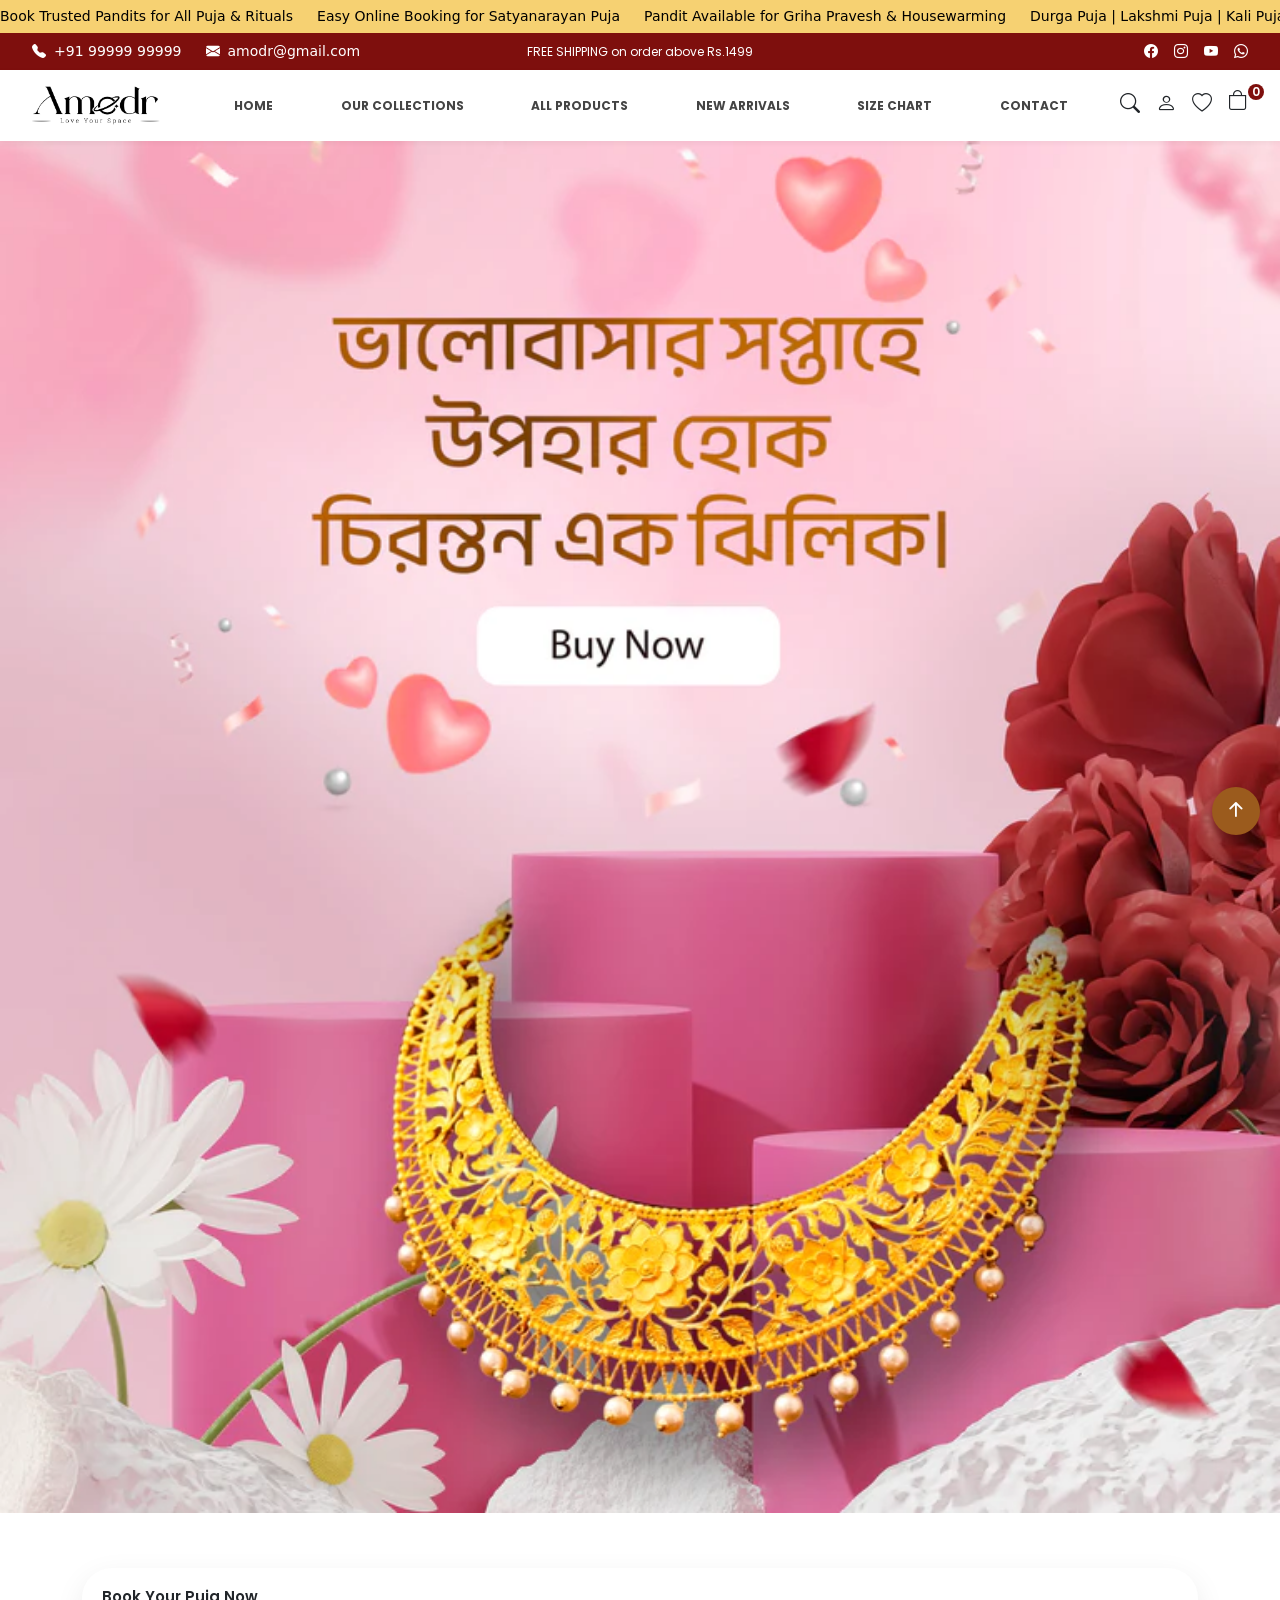
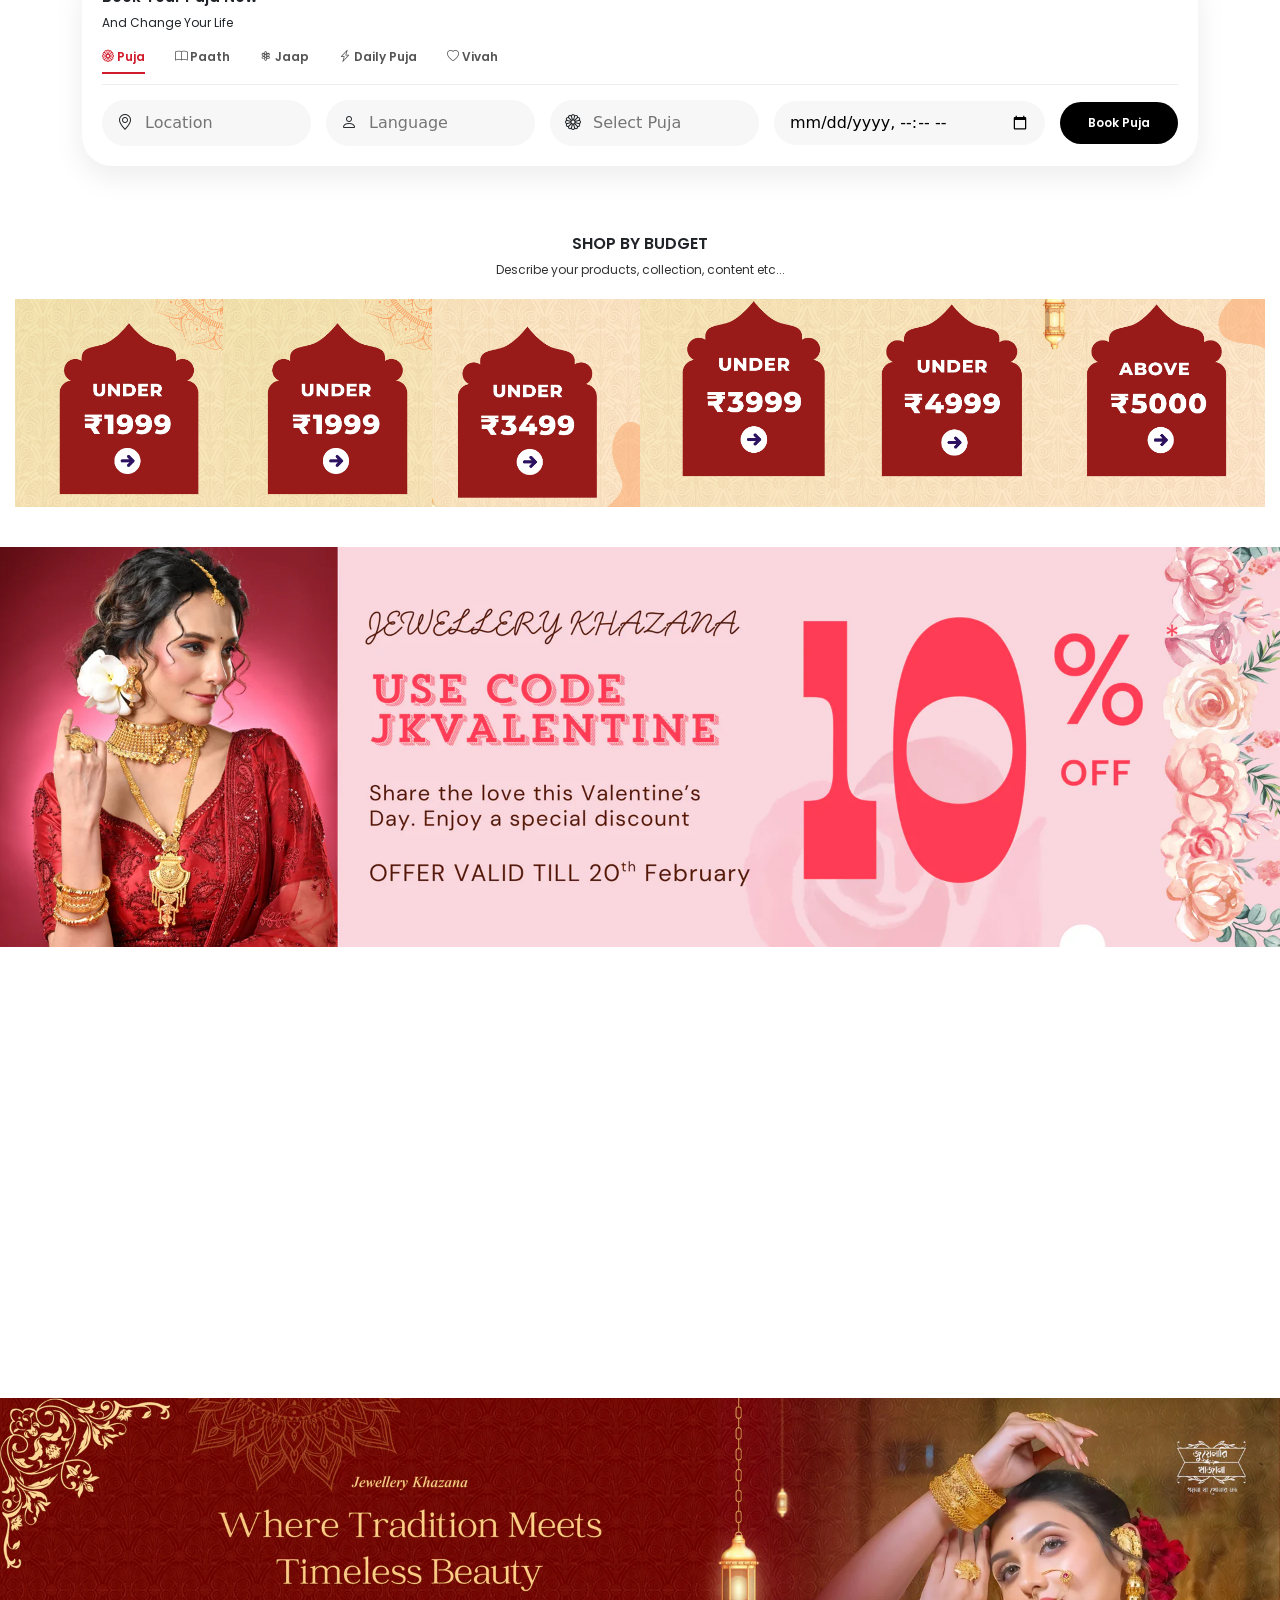
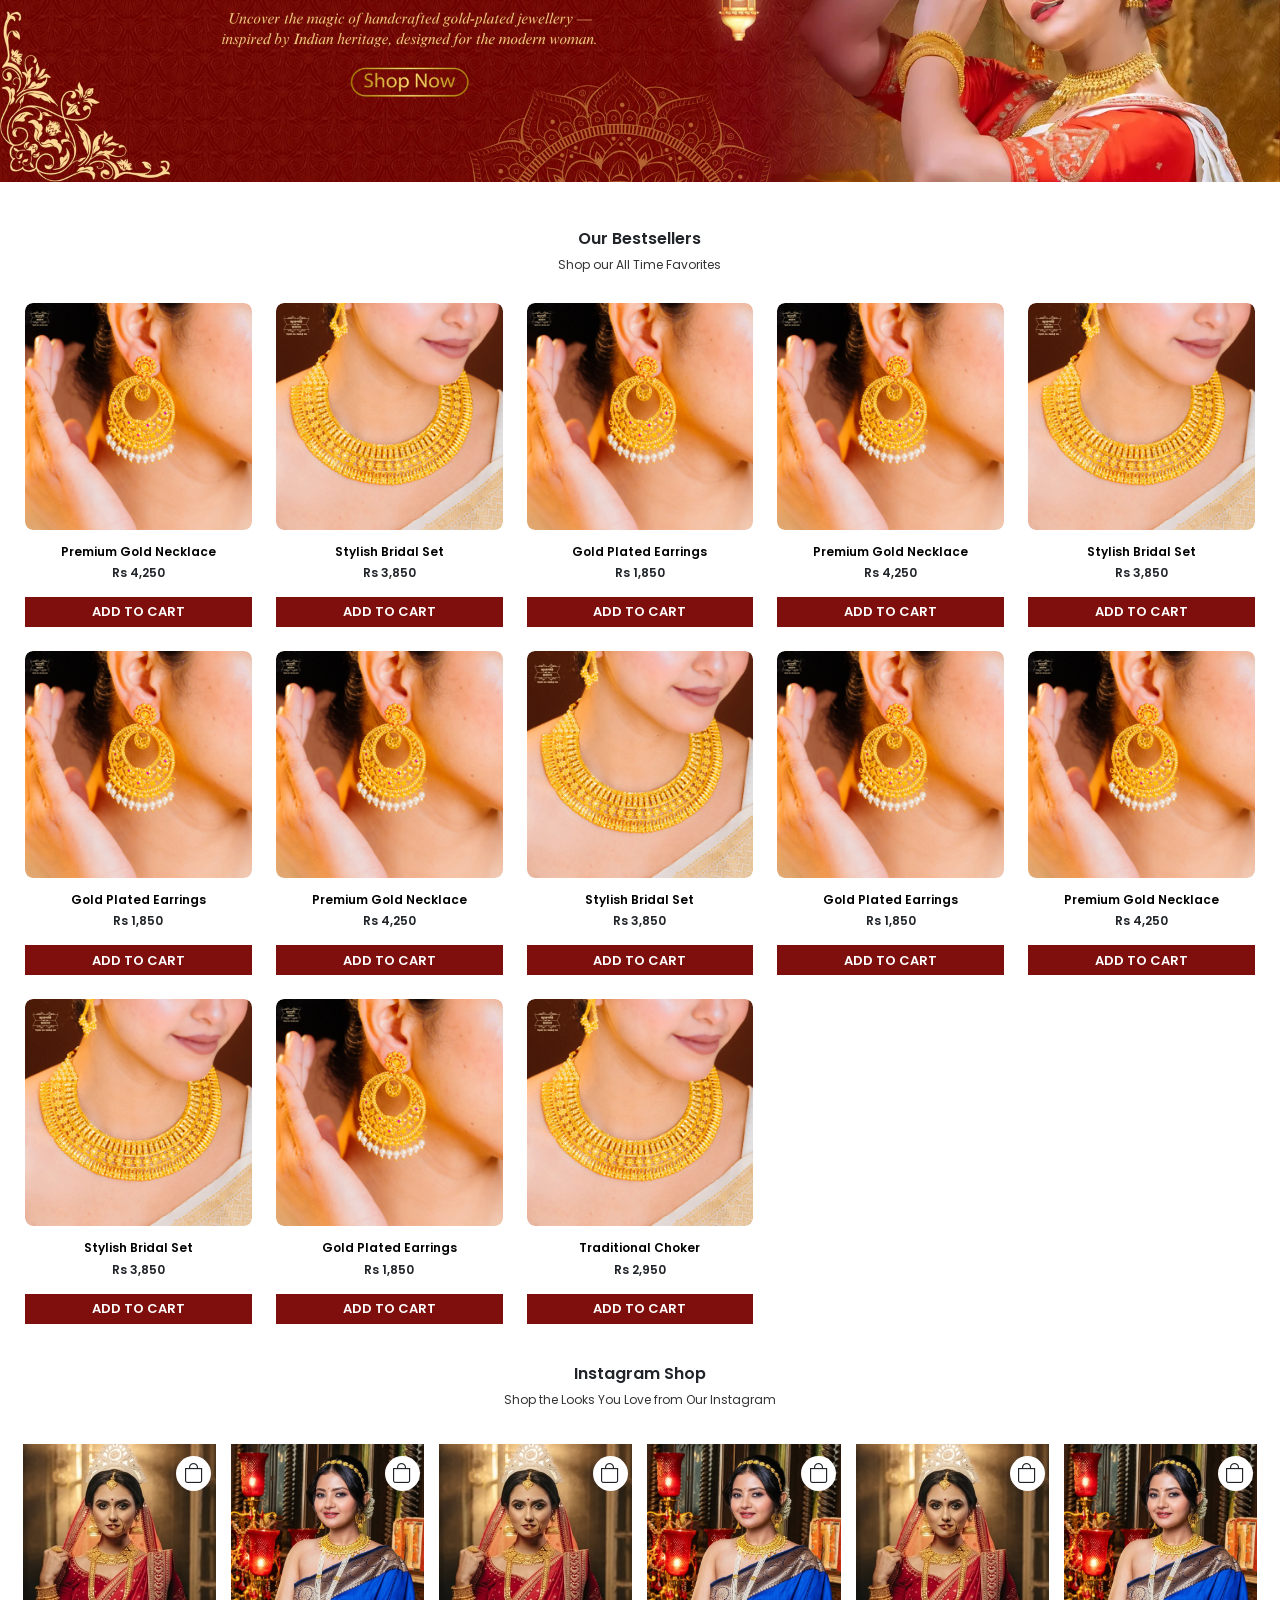
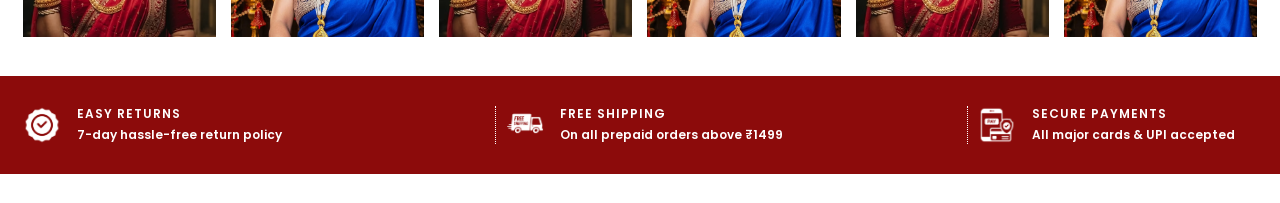
==== commit 64bbc723: "first commit" ====
--- a/index.html
+++ b/index.html
@@ -112,7 +112,7 @@
         </div>
     </section>
     <!-- Under Offer  -->
-    <section class="mb-4 overflow-hidden" style="width: 98%; max-width: 1600px; margin: auto; padding: 0px 15px;">
+    <section class="overflow-hidden" style="width: 100%; max-width: 1600px; margin: auto; padding: 0px 15px;">
         <div class="section-title">
             <h5 style="font-size: 16px; font-family:'Poppins', sans-serif ; font-weight: 600;">SHOP BY BUDGET</h5>
             <p style="font-size: 12px; font-family:'Poppins', sans-serif ; color: rgb(51, 51, 51);">Describe your
@@ -159,26 +159,26 @@
         </div>
     </section>
 
-    <section class="hero-third-banner">
+    <section class="hero-third-banner" style="margin-top: 40px;">
         <div class="hero-section shine-wrapper">
             <img loading="lazy" src="/image/banner21.webp" class="banner" alt="banner">
         </div>
     </section>
 
-    <section style="width: 100%; max-width: 1600px; margin: auto; padding: 27px 15px; height: 65dvh;"
-        class="d-flex overflow-auto gap-3 hide-scrollbar">
-        <video style="aspect-ratio: 9/16; height: 100%; width: fit-content; border-radius: 5px;" src="/image/1.mp4"
-            autoplay muted playsinline loop preload="metadata"></video>
-        <video style="aspect-ratio: 9/16; height: 100%; width: fit-content; border-radius: 5px;" src="/image/2.mp4"
-            autoplay muted playsinline loop preload="metadata"></video>
-        <video style="aspect-ratio: 9/16; height: 100%; width: fit-content; border-radius: 5px;" src="/image/1.mp4"
-            autoplay muted playsinline loop preload="metadata"></video>
-        <video style="aspect-ratio: 9/16; height: 100%; width: fit-content; border-radius: 5px;" src="/image/2.mp4"
-            autoplay muted playsinline loop preload="metadata"></video>
-        <video style="aspect-ratio: 9/16; height: 100%; width: fit-content; border-radius: 5px;" src="/image/1.mp4"
-            autoplay muted playsinline loop preload="metadata"></video>
-        <video style="aspect-ratio: 9/16; height: 100%; width: fit-content; border-radius: 5px;" src="/image/1.mp4"
-            autoplay muted playsinline loop preload="metadata"></video>
+    <section style="width: 100%; "
+        class="d-flex justify-content-between align-items-center overflow-auto hide-scrollbar video-review-page-width">
+
+        <video class="video-review" src="/image/1.mp4" autoplay muted playsinline loop preload="metadata"></video>
+
+        <video class="video-review" src="/image/2.mp4" autoplay muted playsinline loop preload="metadata"></video>
+
+        <video class="video-review" src="/image/1.mp4" autoplay muted playsinline loop preload="metadata"></video>
+
+        <video class="video-review" src="/image/2.mp4" autoplay muted playsinline loop preload="metadata"></video>
+
+        <video class="video-review" src="/image/1.mp4" autoplay muted playsinline loop preload="metadata"></video>
+        <video class="video-review-last" src="/image/1.mp4" autoplay muted playsinline loop preload="metadata"></video>
+
     </section>
 
     <section class="hero-section shine-wrapper">
@@ -215,7 +215,8 @@
                 <i class="bi bi-chevron-left"></i>
             </button>
             <div style="padding: 0px 15px; margin: 0;">
-                <div id="instaRow" class="d-flex justify-content-start align-items-center overflow-hidden hide-scrollbar"
+                <div id="instaRow"
+                    class="d-flex justify-content-start align-items-center overflow-hidden hide-scrollbar"
                     style="margin-top: 35px">
 
                     <!-- Item -->
@@ -630,7 +631,8 @@
     </section>
 
     <div id="footer"></div>
-
+    <div id="topbutton"></div>
+    <div id="bottomnav"></div>
     <!-- Bootstrap JS -->
     <script src="https://cdn.jsdelivr.net/npm/bootstrap@5.3.2/dist/js/bootstrap.bundle.min.js"></script>
 
--- a/style.css
+++ b/style.css
@@ -688,7 +688,19 @@
   }
 }
 
+.bottom-navbar {
+  display: none;
+}
+
 @media only screen and (max-width: 766px) {
+  body {
+    padding-bottom: 56px;
+  }
+
+  .bottom-navbar {
+    display: block;
+  }
+
   .footer-first-section {
     width: 100% !important;
     padding: 12px 0;
@@ -1160,3 +1172,87 @@
   justify-content: center;
   z-index: 50;
 }
+
+.video-review-last {
+  aspect-ratio: 9/16;
+  border-radius: 5px;
+  flex-shrink: 0;
+  margin-bottom: 8px;
+  flex: 1 0 0;
+}
+
+.video-review {
+  aspect-ratio: 9/16;
+  border-radius: 5px;
+  flex-shrink: 0;
+  margin-bottom: 8px;
+  margin-right: 16px;
+  flex: 1 0 0;
+}
+
+@media (min-width: 1024px) {
+  .video-review {
+
+    margin-bottom: 16px;
+    margin-right: 8px;
+  }
+
+  .video-review-last {
+    margin-bottom: 16px;
+
+  }
+
+}
+
+/* mobile */
+.video-review {
+  width: calc(50% - 8px);
+}
+
+.video-review-last {
+  width: calc(50% - 8px);
+
+
+}
+
+/* tablet */
+@media (min-width:768px) {
+  .video-review {
+    width: calc(25% - 12px);
+  }
+
+  .video-review-last {
+    width: calc(25% - 12px);
+  }
+}
+
+
+
+/* desktop */
+@media (min-width:1024px) {
+  .video-review {
+    width: calc(16.666% - 14px);
+  }
+
+  .video-review-last {
+    width: calc(16.666% - 14px);
+  }
+}
+
+.video-review-page-width {
+  margin: 0 auto;
+  padding-left: 15px;
+  padding-right: 15px;
+  padding-top: 27px;
+  padding-bottom: 27px;
+  max-width: 1600px;
+}
+
+@media only screen and (min-width: 766px) {
+  .video-review-page-width {
+    padding-left: 20px;
+    padding-right: 20px;
+    padding-top: 36px;
+    padding-bottom: 36px;
+  }
+}
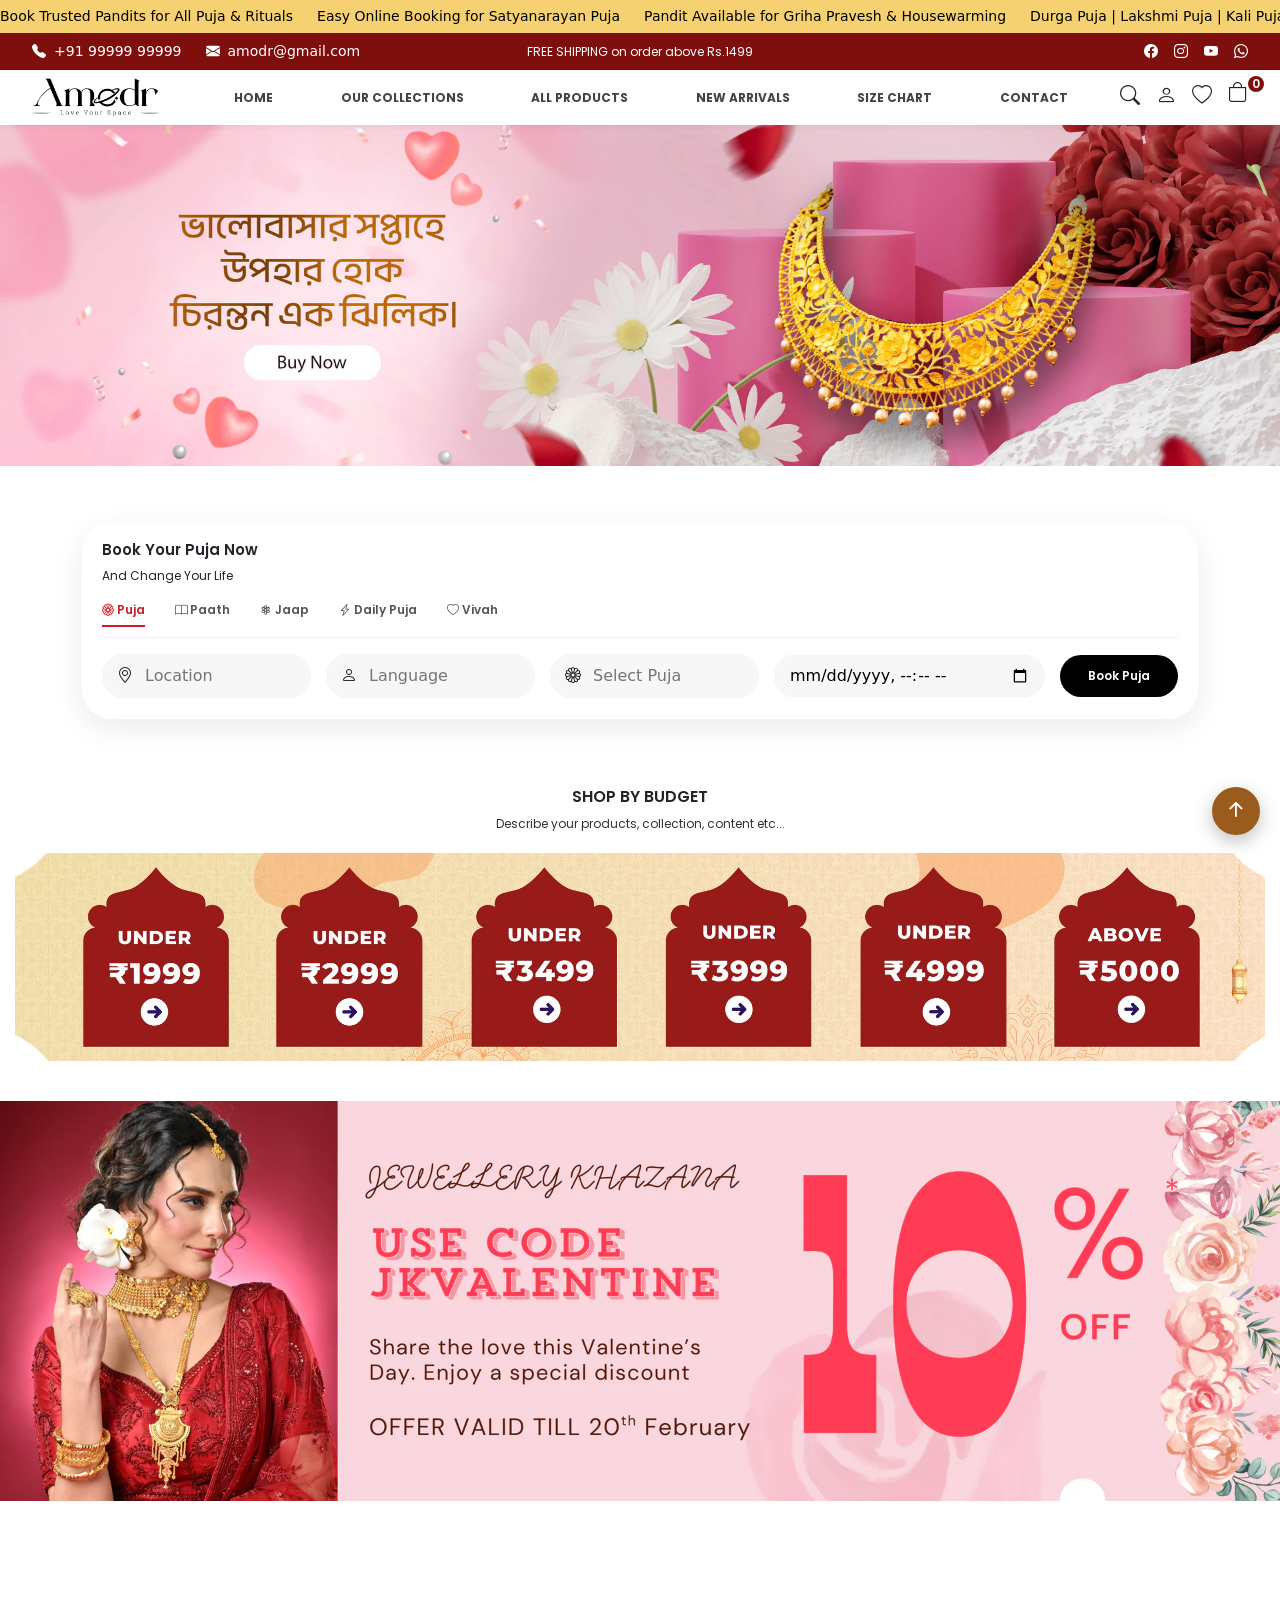
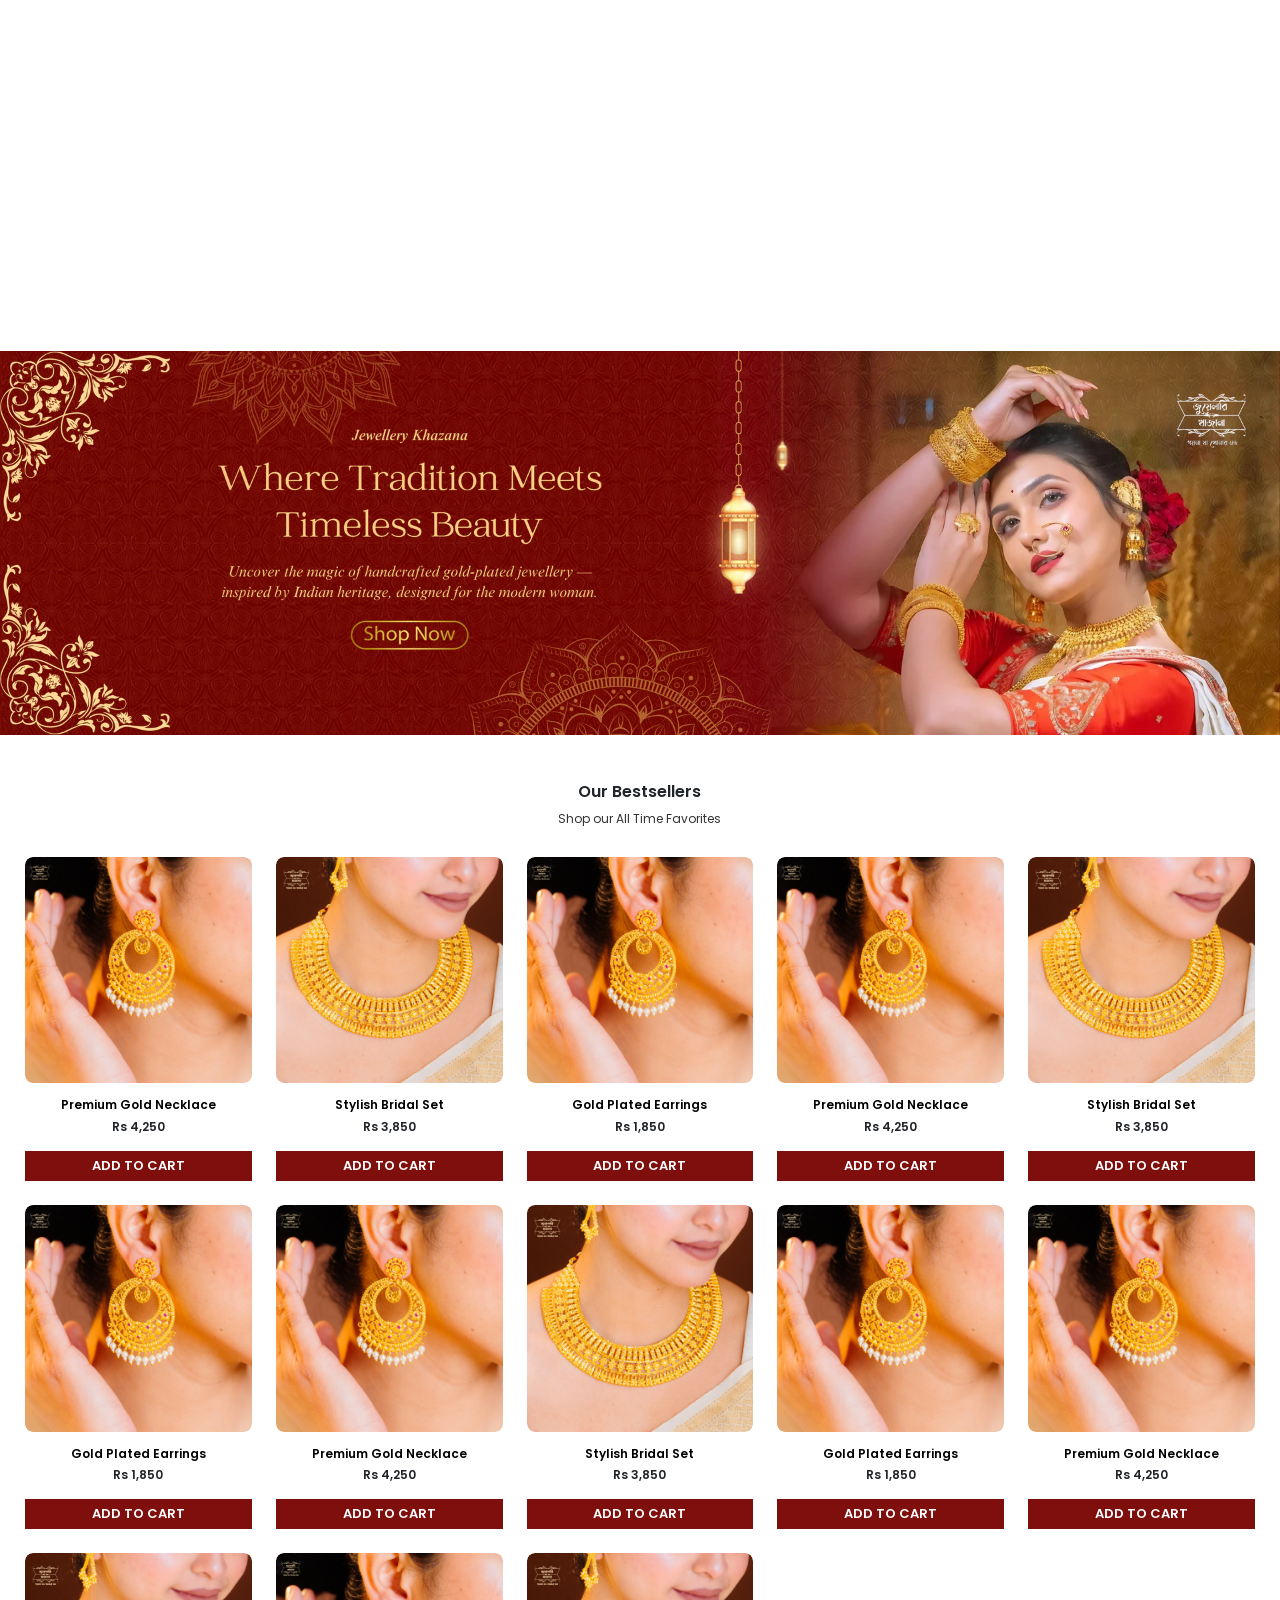
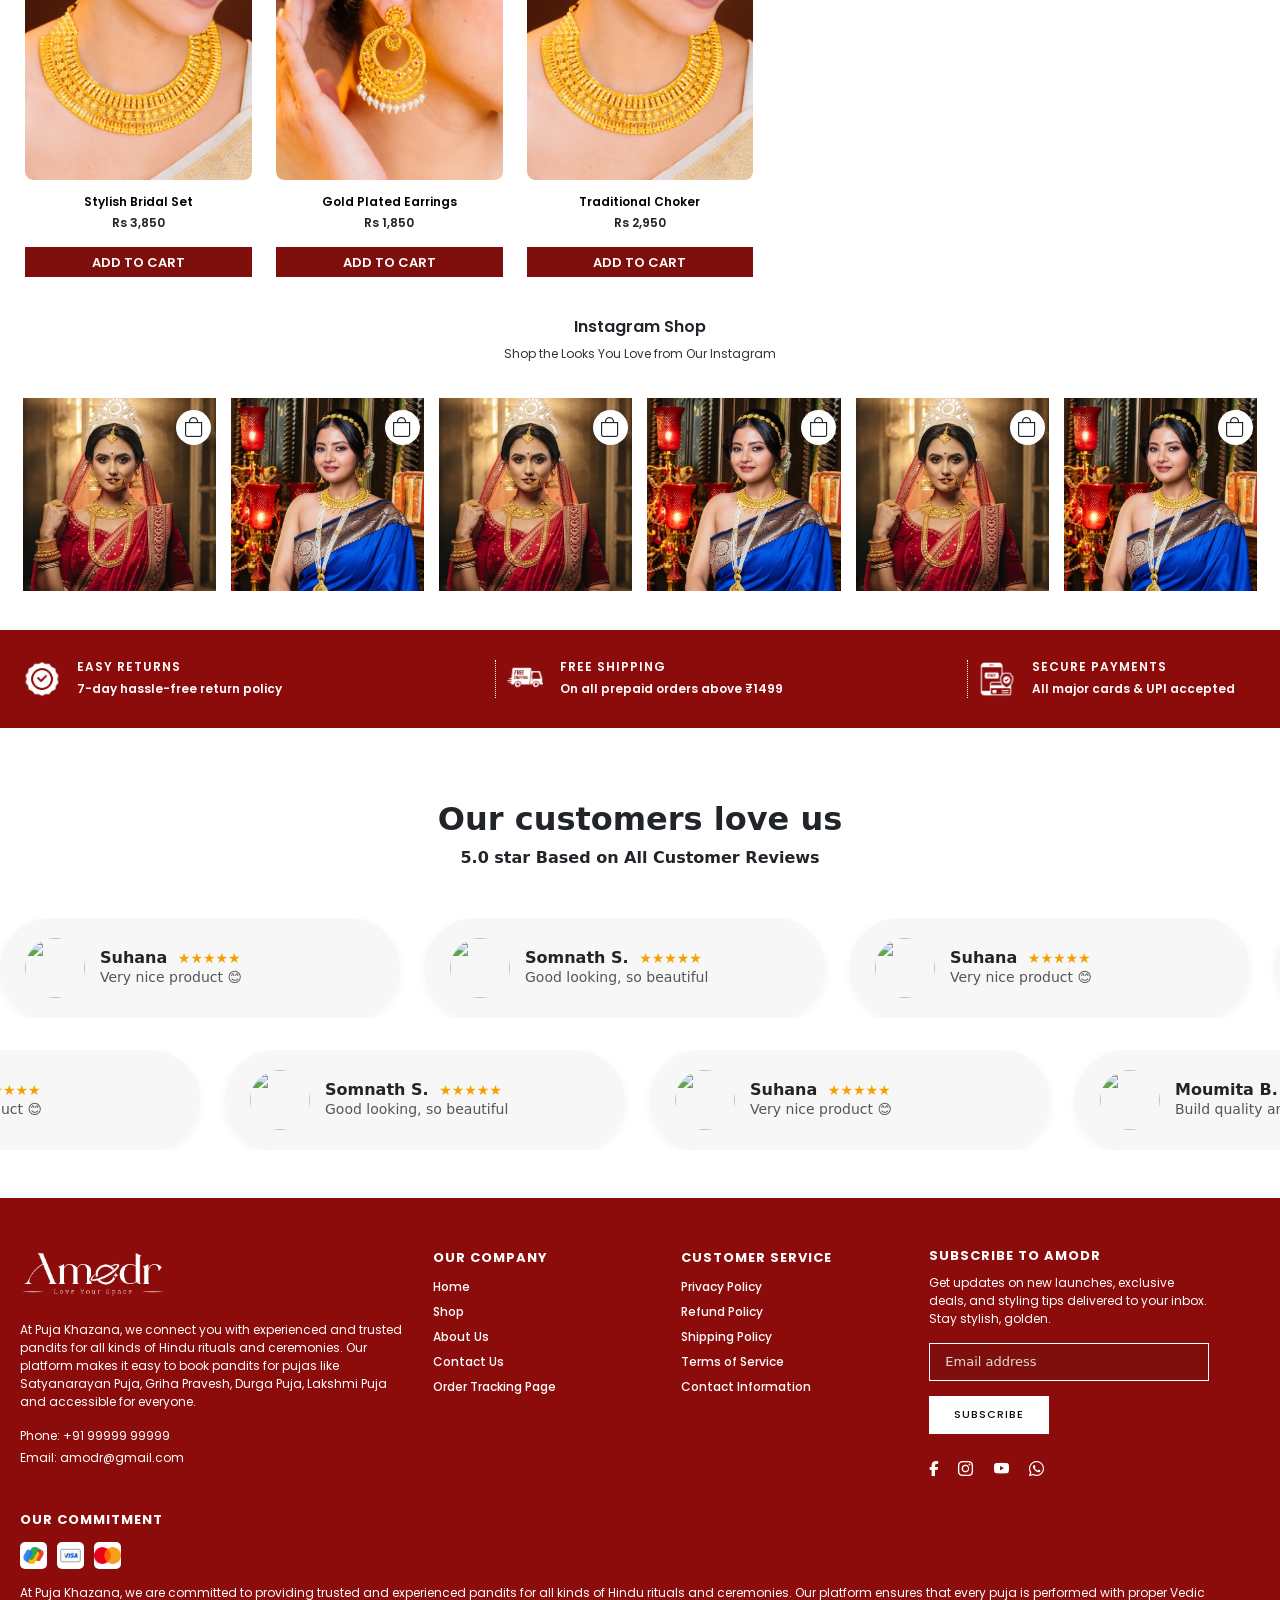
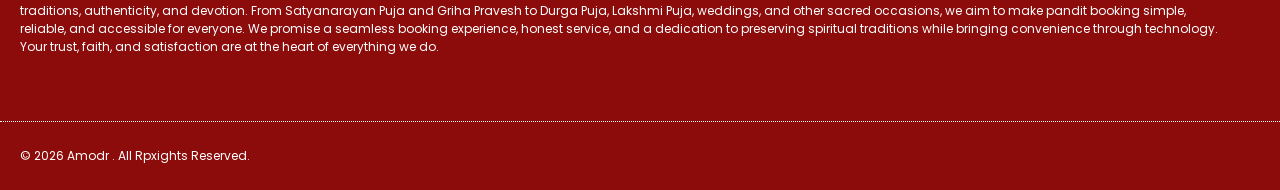
==== commit 1776b976: "first commit" ====
--- a/index.html
+++ b/index.html
@@ -5,7 +5,8 @@
     <meta charset="UTF-8">
     <title>Amodr Love Your Space</title>
     <meta name="viewport" content="width=device-width, initial-scale=1">
-
+    <!-- font awasom  -->
+    <link rel="stylesheet" href="https://cdnjs.cloudflare.com/ajax/libs/font-awesome/6.5.0/css/all.min.css">
     <!-- Bootstrap CSS -->
     <link href="https://cdn.jsdelivr.net/npm/bootstrap@5.3.2/dist/css/bootstrap.min.css" rel="stylesheet">
     <link href="https://cdn.jsdelivr.net/npm/bootstrap-icons@1.11.3/font/bootstrap-icons.css" rel="stylesheet">
--- a/style.css
+++ b/style.css
@@ -633,13 +633,24 @@
   padding: 50px 0px;
 }
 
-.footer-top {
+.footer-top-contain {
   display: flex;
   width: 100%;
   -ms-flex-align: stretch;
   align-items: stretch;
   flex-wrap: wrap;
   margin-bottom: -30px;
+  padding: 50px 0;
+}
+
+.footer-top {
+  display: flex;
+  width: 100%;
+  -ms-flex-align: stretch;
+  align-items: stretch;
+  flex-wrap: wrap;
+  margin-bottom: -30px;
+  margin-left: -30px;
   padding: 50px 0px;
 }
 
@@ -650,6 +661,12 @@
   max-width: 100%;
 }
 
+.footer-top-item-nop {
+  flex: 0 0 auto;
+  margin-bottom: 30px;
+  max-width: 100%;
+}
+
 @media (min-width: 768px) {
 
   .footer-first-section {
@@ -743,12 +760,13 @@
 .footer-text {
   font-size: 12px;
   font-family: 'Poppins', sans-serif;
+  margin-bottom: 15px;
 }
 
 .footer-title {
   font-weight: 700;
   margin-bottom: 10px;
-  font-size: 12px;
+  font-size: 13px;
   letter-spacing: 1px;
   font-family: 'Poppins', sans-serif;
 }
@@ -921,9 +939,8 @@
 
 .payment-icons img {
   height: 35px;
-  margin-right: 10px;
+  margin-right: 5px;
   background: #fff;
-  padding: 5px;
   border-radius: 5px;
 }
 
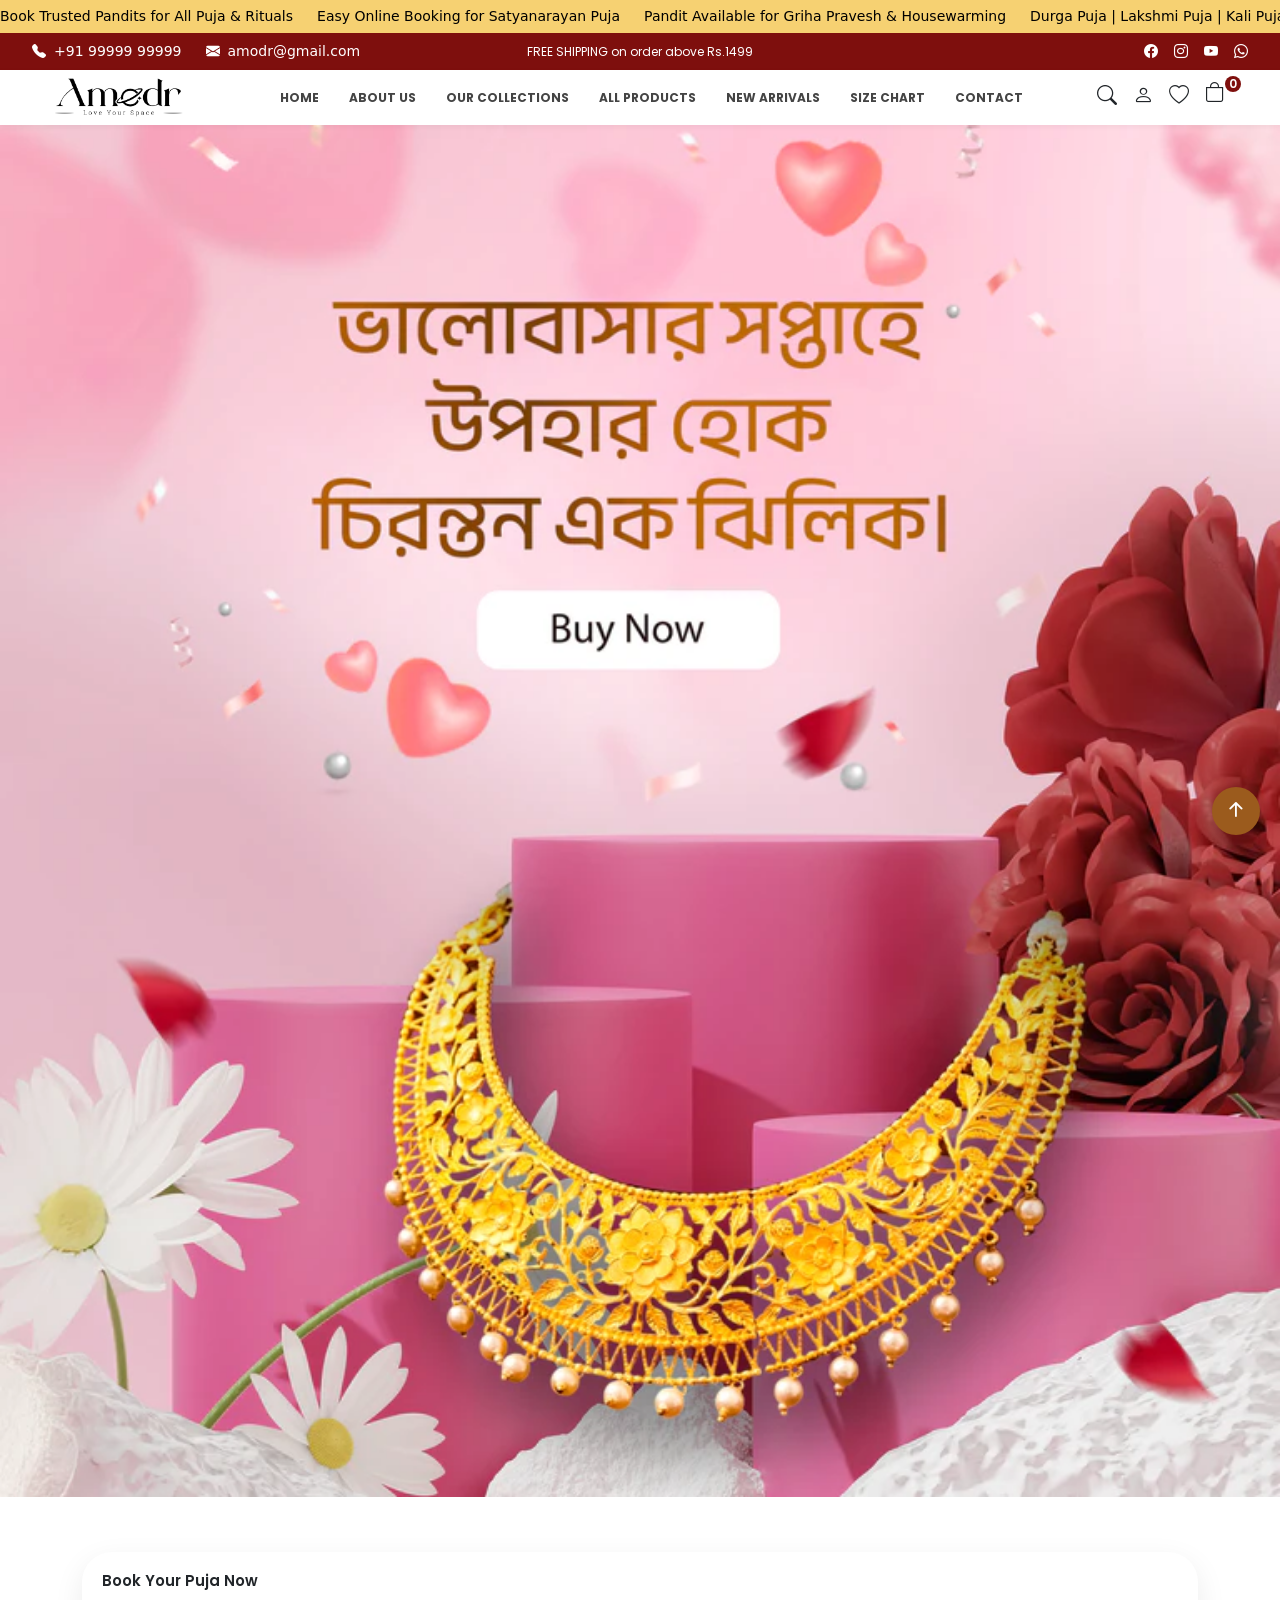
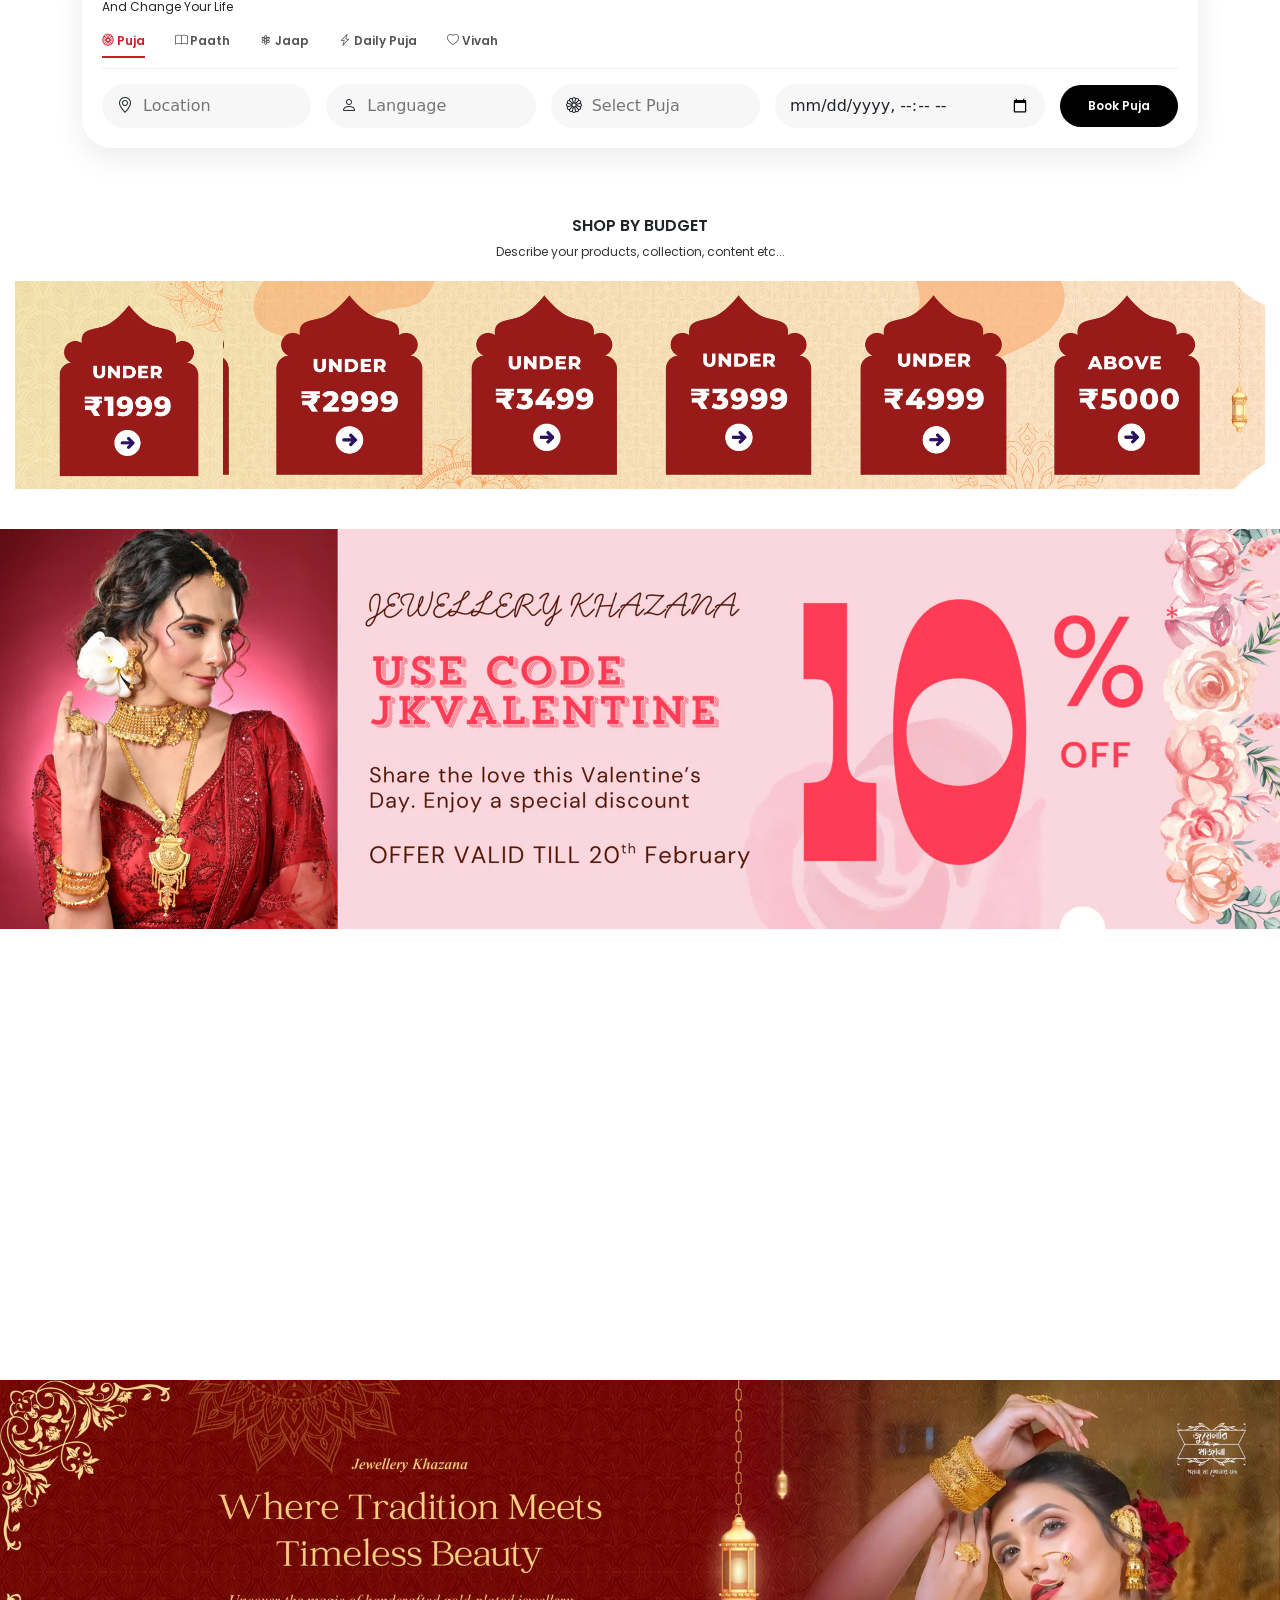
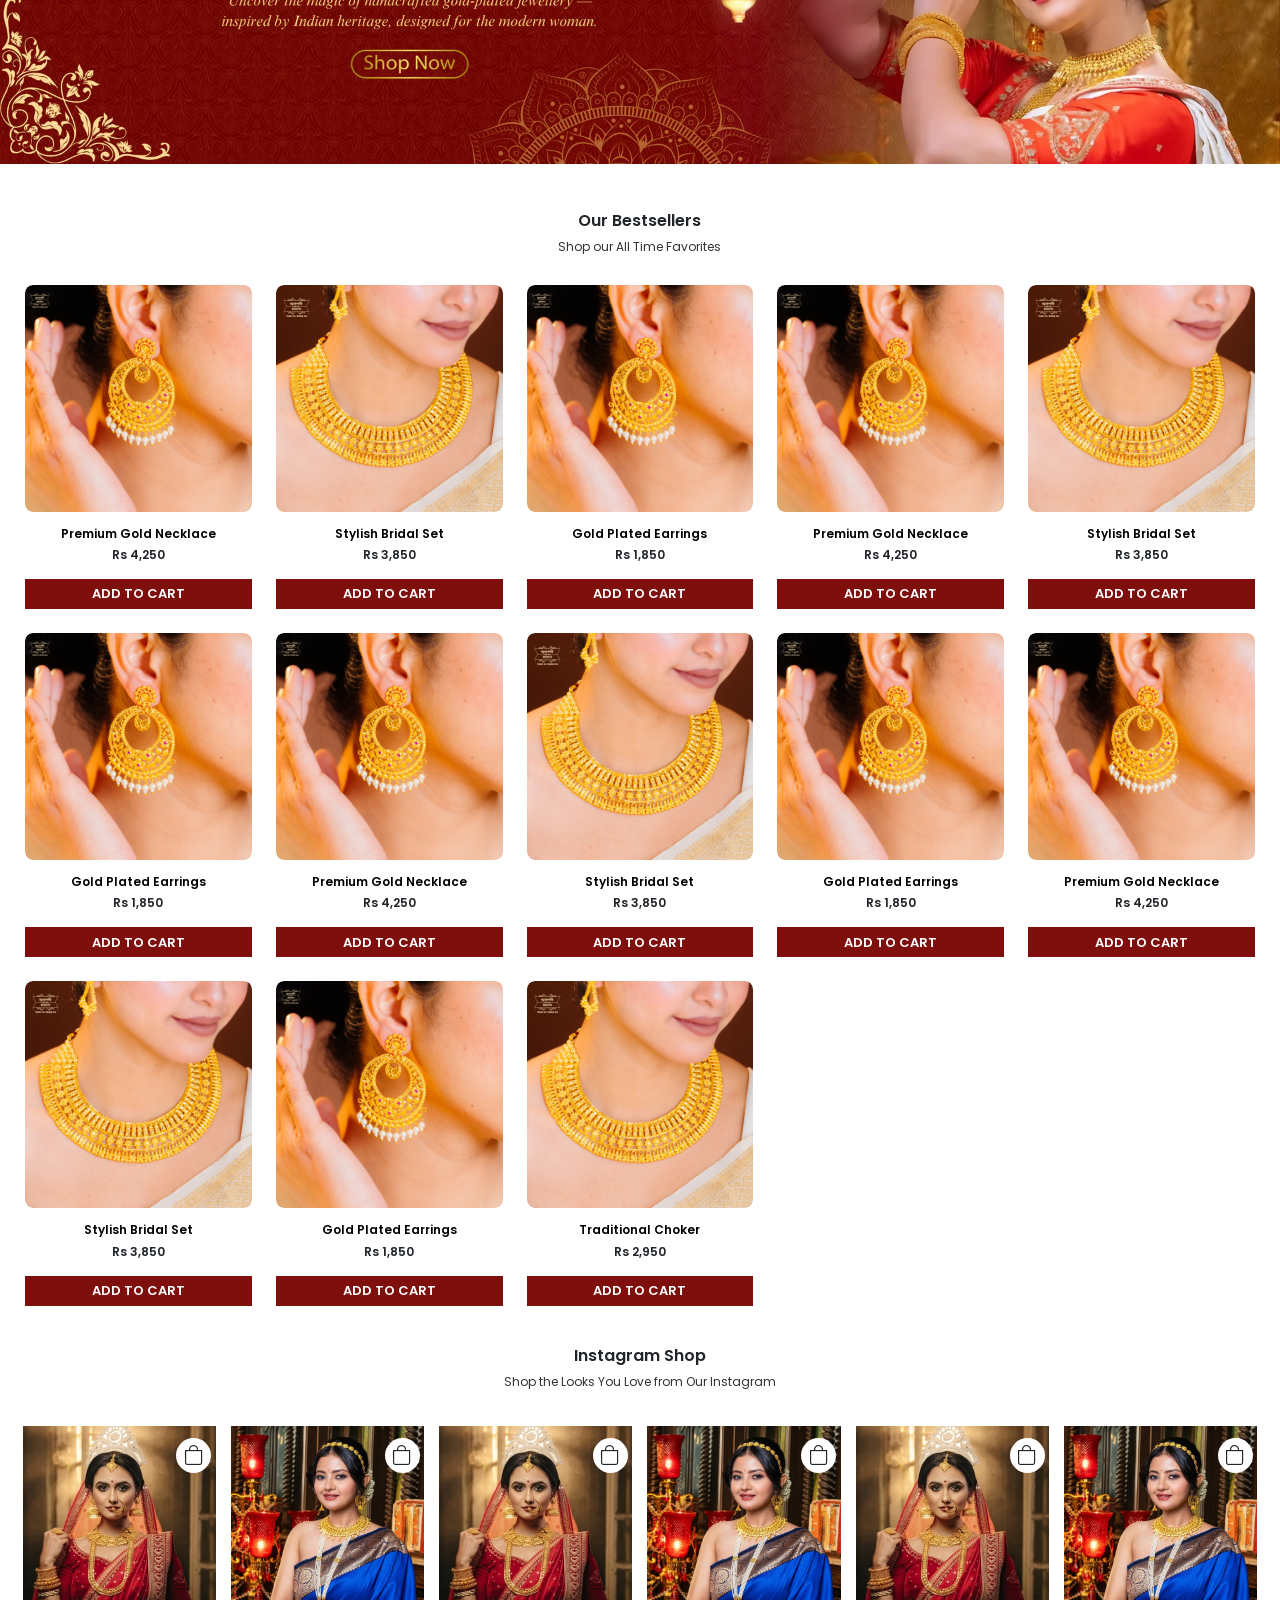
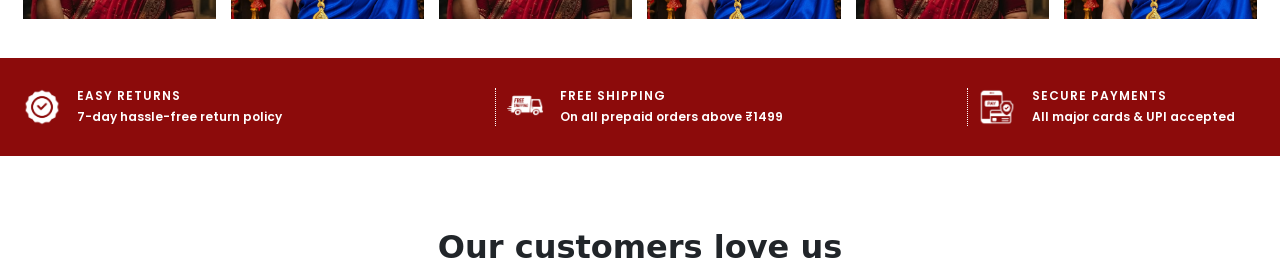
==== commit c316cebf: "add project files" ====
--- a/index.html
+++ b/index.html
@@ -17,9 +17,136 @@
 </head>
 
 <body>
-    <div id="topbar"></div>
-    <div id="navbar" class="position-sticky top-0" style="z-index: 1036;"></div>
-
+    <div>
+        <!-- Top Bar -->
+        <div class="top-bar" style="background: #f6d172;">
+            <div class="marquee d-flex gap-4">
+                <span style="color: black;">Book Trusted Pandits for All Puja & Rituals</span>
+                <span style="color: black;">Easy Online Booking for Satyanarayan Puja</span>
+                <span style="color: black;">Pandit Available for Griha Pravesh & Housewarming</span>
+                <span style="color: black;">Durga Puja | Lakshmi Puja | Kali Puja Booking Open</span>
+                <span style="color: black;">Experienced Vedic Pandits Available Near You</span>
+                <span style="color: black;">Book Pandit for Wedding & Engagement Rituals</span>
+                <span style="color: black;">Online Puja Services Available Across India</span>
+                <span style="color: black;">Special Muhurat Puja Booking Available</span>
+                <span style="color: black;">Book Pandit for Naamkaran & Annaprashan</span>
+                <span style="color: black;">Affordable Puja Packages Starting from ₹999</span>
+            </div>
+        </div>
+        <!-- Top Bar -->
+        <div class="top-bar py-2" style="background: #7e0f0d;">
+            <div style="width: 95%; max-width: 2000px; margin: auto;">
+                <div class="row  flex-nowrap align-items-center justify-content-center text-white">
+
+                    <!-- Left Side -->
+                    <div class="col-md-4 min-w-fit d-none d-xl-flex align-items-center gap-4 small-text"
+                        style="min-width: fit-content;">
+                        <span style="color: white;"><i class="bi bi-telephone-fill me-2"></i>+91 99999 99999</span>
+                        <span style="color: white;"><i class="bi bi-envelope-fill me-2"></i>amodr@gmail.com</span>
+                    </div>
+
+                    <!-- Center -->
+                    <div style="color: white; min-width:fit-content; font-size: 12px; font-family: 'Poppins', sans-serif;"
+                        class="col-md-4 min-w-fit text-center ">
+                        FREE SHIPPING on order above Rs.1499
+                    </div>
+
+                    <!-- Right Side -->
+                    <div
+                        class="col-md-4 min-w-fit d-none d-xl-flex justify-content-md-end justify-content-center gap-3">
+                        <a style="color: white;" href="#" class="text-white"><i class="bi bi-facebook"></i></a>
+                        <a style="color: white;" href="#" class="text-white"><i class="bi bi-instagram"></i></a>
+                        <a style="color: white;" href="#" class="text-white"><i class="bi bi-youtube"></i></a>
+                        <a style="color: white;" href="#" class="text-white"><i class="bi bi-whatsapp"></i></a>
+                    </div>
+
+                </div>
+            </div>
+        </div>
+    </div>
+    <div class="position-sticky top-0"   style="z-index: 1036;">
+        <nav class="navbar navbar-expand-lg nav-container desktop-nav-hide p-0">
+            <div
+                style="width: 100%;  margin: auto; display:flex; justify-content: space-between; align-items: center; padding-left: 55px; padding-right: 55px;">
+                <img src="/image/nav-logo.png" class="footer-logo" alt="Logo">
+
+                <div class="menu-toggle" data-bs-toggle="offcanvas" data-bs-target="#mobileMenu">
+                    <i class="bi bi-list" style="font-size:28px;"></i>
+                </div>
+
+                <div id="navMenu">
+                    <ul style="max-width: 1000px; margin: auto;">
+                        <li class="nav-item"><a class="nav-link-text" href="#">Home</a></li>
+                        <li class="nav-item"><a class="nav-link-text" href="#">About Us</a></li>
+                        <li class="nav-item"><a class="nav-link-text" href="#">Our Collections</a></li>
+                        <li class="nav-item"><a class="nav-link-text" href="#">All Products</a></li>
+                        <li class="nav-item"><a class="nav-link-text" href="#">New Arrivals</a></li>
+                        <li class="nav-item"><a class="nav-link-text" href="#">Size Chart</a></li>
+                        <li class="nav-item"><a class="nav-link-text" href="#">Contact</a></li>
+                    </ul>
+                    <div class="d-flex justify-content-center align-items-center gap-3" style="margin-bottom: 5px;">
+                        <i class="bi bi-search" style="font-size: 20px;"></i>
+                        <i class="bi bi-person" style="font-size: 20px;"></i>
+                        <i class="bi bi-heart" style="font-size: 20px;"></i>
+                        <div class="position-relative" style="margin-bottom: 5px;">
+                            <i class="bi bi-bag" style="font-size: 20px;"></i>
+                            <div class="d-flex justify-content-center align-items-center"
+                                style="background-color: #7e0f0d; border-radius: 100%; padding: 2px; position: absolute; top: -2px; right: -16px; height: 16px; width: 16px;">
+                                <span
+                                    style="color: white; font-size: 12px; font-weight: 600; font-family: 'Poppins', sans-serif;">0</span>
+                            </div>
+                        </div>
+                    </div>
+                </div>
+            </div>
+        </nav>
+        <!-- mobile version  -->
+        <nav class="navbar navbar-expand-lg nav-container mobile-nav-hide overflow-hidden p-0" style="min-height: 50px">
+            <div
+                style="padding: 0px 10px; width: 100%; max-width: 1600px; margin: auto; display:flex; align-items: center; justify-content: space-between;">
+                <div class="d-flex justify-content-start align-items-center" style="flex: 1; max-width: 75px;">
+                    <div class="menu-toggle d-flex justify-content-center align-items-center padding: 0px 9px"
+                        data-bs-toggle="offcanvas" data-bs-target="#mobileMenu">
+                        <i class="bi bi-list" style="font-size:23px;"></i>
+                    </div>
+                    <i class="bi bi-search" style="font-size: 16px; padding: 0px 9px"></i>
+                </div>
+                <img style="flex: 1; max-width: 100px; height: 35.41px; min-width:40px" src="/image/nav-logo.png"
+                    class="footer-logo" alt="Logo">
+                <div class="d-flex justify-content-end align-items-center" style="flex: 1; max-width: 75px;">
+                    <i class="bi bi-person" style="font-size: 20px; padding: 0px 9px"></i>
+                    <div class="position-relative" style="padding: 0px 9px;">
+                        <i class="bi bi-bag" style="font-size: 18px;"></i>
+                        <span
+                            style="position: absolute; background: #7e0f0d; color: #fff; min-width: 16px; height: 16px; border-radius: 16px; line-height: 17px; font-size: 10px; right: -5px; top: -5px; display: flex; justify-content: center; align-items: center;">0</span>
+                    </div>
+                </div>
+            </div>
+            <!-- Custom Mobile Dropdown -->
+        </nav>
+
+        <!-- Mobile Offcanvas -->
+        <div class="offcanvas offcanvas-start" tabindex="-1" id="mobileMenu">
+            <div class="custom-close">
+                <button type="button" class="btn-close custom-close-btn" data-bs-dismiss="offcanvas"></button>
+            </div>
+
+            <div class="offcanvas-body">
+                <div class="mobile-links d-flex flex-column gap-3">
+                    <a class="mobile-nav-text" href="#">Home</a>
+                    <a class="mobile-nav-text" href="#">Our Collections</a>
+                    <a class="mobile-nav-text" href="#">All Products</a>
+                    <a class="mobile-nav-text" href="#">New Arrivals</a>
+                    <a class="mobile-nav-text" href="#">Size Chart</a>
+                    <a class="mobile-nav-text" href="#">Contact</a>
+                    <a class="mobile-nav-text" href="#">Login</a>
+                    <a class="mobile-nav-text" href="#">Register</a>
+                    <a class="mobile-nav-text" href="#">Wishlist</a>
+                </div>
+
+            </div>
+        </div>
+    </div>
     <!-- Hero Section -->
     <section class="hero-section shine-wrapper">
         <picture>
@@ -631,9 +758,184 @@
         </div>
     </section>
 
-    <div id="footer"></div>
-    <div id="topbutton"></div>
-    <div id="bottomnav"></div>
+    <footer class="footer-section">
+        <div style="padding: 0px 20px;">
+            <div class="footer-top gy-4 w-100">
+
+                <!-- Column 1 -->
+                <div class="footer-first-section footer-top-item">
+                    <img src="/image/logo.png" class="footer-logo mb-3"
+                        style=" filter: brightness(0) invert(1); object-fit: cover;" alt="Logo">
+
+                    <p class="footer-text mb-3" style="font-size: 12px; font-family: 'Poppins', sans-serif;">
+                        At Puja Khazana, we connect you with experienced and trusted pandits for all kinds of Hindu
+                        rituals
+                        and ceremonies.
+                        Our platform makes it easy to book pandits for pujas like Satyanarayan Puja, Griha Pravesh,
+                        Durga
+                        Puja, Lakshmi Puja and accessible for everyone.
+                    </p>
+
+                    <p class="mb-1 footer-text">Phone: +91 99999 99999</p>
+                    <p class="footer-text">Email: amodr@gmail.com</p>
+                </div>
+
+                <!-- Column 2 -->
+                <div class="footer-second-section footer-top-item footer-collapsible">
+                    <button class="footer-title footer-toggle" type="button" aria-expanded="false">
+                        <span>OUR COMPANY</span>
+                        <i class="bi bi-chevron-down"></i>
+                    </button>
+                    <ul class="footer-links">
+                        <li><a href="#">Home</a></li>
+                        <li><a href="#">Shop</a></li>
+                        <li><a href="#">About Us</a></li>
+                        <li><a href="#">Contact Us</a></li>
+                        <li><a href="#">Order Tracking Page</a></li>
+                    </ul>
+                </div>
+
+                <!-- Column 3 -->
+                <div class="footer-third-section footer-top-item footer-collapsible">
+                    <button class="footer-title footer-toggle" type="button" aria-expanded="false">
+                        <span>CUSTOMER SERVICE</span>
+                        <i class="bi bi-chevron-down"></i>
+                    </button>
+                    <ul class="footer-links">
+                        <li><a href="#">Privacy Policy</a></li>
+                        <li><a href="#">Refund Policy</a></li>
+                        <li><a href="#">Shipping Policy</a></li>
+                        <li><a href="#">Terms of Service</a></li>
+                        <li><a href="#">Contact Information</a></li>
+                    </ul>
+                </div>
+
+                <!-- Column 4 -->
+                <div class="footer-subscribe-section footer-top-item">
+                    <h6 class="footer-title">SUBSCRIBE TO AMODR</h6>
+
+                    <p class="footer-text">
+                        Get updates on new launches, exclusive deals, and styling tips delivered
+                        to your inbox. Stay stylish, golden.
+                    </p>
+
+                    <form class="subscribe-form">
+                        <input type="email" placeholder="Email address">
+                        <button type="submit">SUBSCRIBE</button>
+                    </form>
+
+                    <div class="social-icons" style="margin-top: 20px;">
+                        <a href="#"><i class="fa-brands fa-facebook-f" style="font-size: 15px;"></i></a>
+                        <a href="#"><i class="bi bi-instagram" style="font-size: 15px;"></i></a>
+                        <a href="#"><i class="bi bi-youtube" style="font-size: 15px;"></i></a>
+                        <a href="#"><i class="bi bi-whatsapp" style="font-size: 15px;"></i></a>
+                    </div>
+                </div>
+
+
+                <!-- Commitment Section -->
+                <div class="commitment-section">
+                    <h6 class="footer-title" style="margin-bottom: 15px;">OUR COMMITMENT</h6>
+
+                    <div class="payment-icons" style="margin-bottom: 15px;">
+                        <img style="height: 27px; width: 27px;" src="/image/google-pay-icon-gpay.webp">
+                        <img style="height: 27px; width: 27px;" src="/image/phonepay.png">
+                        <img style="height: 27px; width: 27px;" src="/image/bhim.png">
+                        <!-- <img style="height: 27px; width: 45px;" src="/image/paytm.png">
+                    <img style="height: 27px; width: 45px;" src="/image/visa.jpeg">
+                    <img style="height: 27px; width: 45px;" src="/image/rupay.png"> -->
+                        <img style="height: 27px; width: 27px;" src="/image/mastercard.webp">
+                    </div>
+
+                    <p class="footer-text">
+                        At Puja Khazana, we are committed to providing trusted and experienced pandits
+                        for all kinds of Hindu rituals and ceremonies. Our platform ensures that every
+                        puja is performed with proper Vedic traditions, authenticity, and devotion.
+
+                        From Satyanarayan Puja and Griha Pravesh to Durga Puja, Lakshmi Puja, weddings,
+                        and other sacred occasions, we aim to make pandit booking simple, reliable,
+                        and accessible for everyone.
+
+                        We promise a seamless booking experience, honest service, and a dedication to
+                        preserving spiritual traditions while bringing convenience through technology.
+                        Your trust, faith, and satisfaction are at the heart of everything we do.
+                    </p>
+                </div>
+            </div>
+
+        </div>
+        <div class="footer-copyright-text" style="color: white; padding:25px 20px; border-top: 1px dotted white;">
+            © 2026 Amodr . All Rpxights Reserved.
+        </div>
+    </footer>
+    <div>
+        <style>
+            #site-scroll {
+                color: #fff;
+                line-height: 48px;
+                cursor: pointer;
+                height: 48px;
+                right: 20px;
+                position: fixed;
+                border-radius: 50%;
+                text-align: center;
+                transition: all .3s ease 0s;
+                width: 48px;
+                bottom: 65px;
+                z-index: 9999;
+                display: block !important;
+                background: #9b5b1d;
+                box-shadow: 0 6px 18px rgba(0, 0, 0, 0.25);
+                user-select: none;
+            }
+
+            #site-scroll:hover {
+                transform: translateY(-2px);
+            }
+
+            #site-scroll i,
+            #site-scroll span {
+                font-size: 20px;
+                font-weight: 700;
+                display: inline-block;
+                transform: translateY(-1px);
+            }
+        </style>
+
+        <span id="site-scroll" onclick="window.scrollTo({ top: 0, behavior: 'smooth' })" aria-label="Go to top"
+            title="Go to top">
+            <i class="bi bi-arrow-up-short" style="font-size: 30px;"></i>
+        </span>
+    </div>
+
+    <div class="bottom-navbar"
+        style="position:fixed; bottom:0; left:0; width:100%; z-index:10; background:#fff; box-shadow:0 0 10px rgba(0,0,0,.1); height: 56px;">
+        <div style="height: 100%;">
+            <ul
+                style="display:flex; justify-content:space-between; align-items:center; margin:0; padding:0; list-style:none; height: 100%;">
+                <li><a href="/"
+                        style="display:flex; flex-direction:column; align-items:center; text-decoration:none; color:#000; font-size:10px; font-weight:700; padding:10px 12px;"><i
+                            style="font-size: 18px; display: block; font-weight: 500; font-family: 'Poppins', sans-serif;"
+                            class="bi bi-house-door"></i>HOME</a></li>
+                <li><a href="/"
+                        style="display:flex; flex-direction:column; align-items:center; text-decoration:none; color:#000; font-size:10px; font-weight:700; padding:10px 12px;"><i
+                            style="font-size: 19px; display: block; font-weight: 500; font-family: 'Poppins', sans-serif;"
+                            class="bi bi-person"></i>ACCOUNT</a></li>
+                <li><a href="/"
+                        style="display:flex; flex-direction:column; align-items:center; text-decoration:none; color:#000; font-size:10px; font-weight:700; padding:10px 12px;"><i
+                            style="font-size: 18px; display: block; font-weight: 500; font-family: 'Poppins', sans-serif;"
+                            class="bi bi-heart"></i>WISHLIST</a></li>
+                <li><a href="/"
+                        style="display:flex; flex-direction:column; align-items:center; text-decoration:none; color:#000; font-size:10px; font-weight:700; padding:10px 12px;"><i
+                            style="font-size: 18px; display: block; font-weight: 500; font-family: 'Poppins', sans-serif;"
+                            class="bi bi-bag"></i>CART</a></li>
+                <li><a href="/"
+                        style="display:flex; flex-direction:column; align-items:center; text-decoration:none; color:#000; font-size:10px; font-weight:700; padding:10px 12px;"><i
+                            style="font-size:18px; display: block; font-weight: 500; font-family: 'Poppins', sans-serif;"
+                            class="bi bi-search"></i>SEARCH</a></li>
+            </ul>
+        </div>
+    </div>
     <!-- Bootstrap JS -->
     <script src="https://cdn.jsdelivr.net/npm/bootstrap@5.3.2/dist/js/bootstrap.bundle.min.js"></script>
 
--- a/style.css
+++ b/style.css
@@ -1,6 +1,29 @@
 ﻿body {
   font-family: 'Poppins', sans-serif;
   margin: 0;
+}
+
+/* Hide scrollbar for Chrome, Safari and Opera */
+.hide-scrollbar::-webkit-scrollbar {
+  display: none;
+}
+
+/* Hide scrollbar for IE, Edge */
+.hide-scrollbar {
+  -ms-overflow-style: none;
+}
+
+/* Hide scrollbar for Firefox */
+.hide-scrollbar {
+  scrollbar-width: none;
+}
+
+ol,
+ul,
+menu {
+  list-style: none;
+  margin: 0;
+  padding: 0;
 }
 
 .h1,
@@ -19,6 +42,23 @@
   margin: 0;
 }
 
+button {
+  border: none;
+  outline: none;
+}
+
+img,
+svg,
+video,
+canvas,
+audio,
+iframe,
+embed,
+object {
+  display: block;
+  vertical-align: middle;
+}
+
 .line-clamp-1 {
   display: -webkit-box;
   -webkit-line-clamp: 1;
@@ -149,7 +189,7 @@
 
 #navMenu ul {
   display: flex;
-  justify-content: space-evenly;
+  justify-content: center;
   align-items: center;
   flex: 1;
   margin: 0px;
@@ -1272,4 +1312,4013 @@
     padding-top: 36px;
     padding-bottom: 36px;
   }
+}
+
+/* dynamic product */
+@media screen and (min-width: 1024px) {
+  .dynamic-product-main-container {
+    align-items: start;
+    display: flex;
+    justify-content: center;
+    flex-wrap: nowrap;
+    flex-direction: row;
+    column-gap: 2.5rem;
+  }
+}
+
+.product-main-container {
+  display: flex;
+  flex-direction: column;
+  flex-wrap: nowrap;
+}
+
+@media screen and (min-width: 1024px) {
+  .product-main-container {
+    padding-block-start: 1rem;
+    width: 100%;
+    max-width: 1200px;
+    position: relative;
+    align-items: start;
+    display: flex;
+    flex-direction: row;
+    justify-content: space-between;
+    flex-wrap: nowrap;
+    column-gap: 2.5rem;
+  }
+}
+
+.te-uwbyuqatv0jugqw4daj7b4wr {
+  position: relative;
+}
+
+@media screen and (min-width: 1024px) {
+  .pdp-main-product-block-new-ui-8-with-popup__gallery {
+    flex-grow: 1;
+    max-width: 600px;
+  }
+}
+
+@media screen and (min-width: 1024px) {
+  .te-f8jrfo6osm5hekrrkyj0e44r {
+    margin-inline-start: 70px;
+    width: 100%;
+    max-width: 600px;
+    position: sticky;
+    inset-block-start: 5rem;
+    display: flex;
+    flex-direction: row;
+    flex-wrap: nowrap;
+  }
+}
+
+.te-h9f8ikujef0hje6wuckg6wpu {
+  width: 100%;
+}
+
+@media screen and (min-width: 1024px) {
+  .te-h9f8ikujef0hje6wuckg6wpu {
+    display: flex;
+    flex-direction: row;
+    flex-wrap: nowrap;
+  }
+}
+
+
+.embla {
+  position: relative;
+}
+
+.embla__viewport {
+  overflow: hidden;
+}
+
+.embla__container {
+  display: flex;
+  transform: translate3d(0px, 0px, 0px);
+}
+
+.embla__slide {
+  flex: 0 0 100%;
+  min-width: 0;
+  transform: translate3d(0px, 0px, 0px);
+}
+
+.te-yhs1ol6xwya6o5dcxqiejfsl {
+  align-items: center;
+  display: flex;
+  flex-direction: column;
+  flex-wrap: wrap;
+  justify-content: start;
+}
+
+@media screen and (min-width: 1024px) {
+  .te-yhs1ol6xwya6o5dcxqiejfsl {
+    width: 100%;
+    display: flex;
+    flex-direction: row;
+    flex-wrap: wrap;
+  }
+}
+
+.te-imo853hisbppagnkl82onn81 {
+  width: 100%;
+  display: flex;
+  flex-direction: column;
+  flex-wrap: nowrap;
+}
+
+@media screen and (min-width: 1024px) {
+  .te-imo853hisbppagnkl82onn81 {
+    border-start-start-radius: 1rem;
+    border-start-end-radius: 1rem;
+    border-end-start-radius: 1rem;
+    border-end-end-radius: 1rem;
+    width: 100%;
+    overflow-x: hidden;
+    overflow-y: hidden;
+    display: flex;
+    flex-direction: row;
+    flex-wrap: nowrap;
+  }
+}
+
+
+.pdp-gallery-carousel-fopc__prev {
+  top: 50%;
+  left: 0;
+  position: absolute;
+  transform: translateY(-50%);
+  transition: .1s linear;
+}
+
+@media screen and (min-width: 1024px) {
+
+  .te-kau29jotrhu34f2clp4bkg9s,
+  .te-zw5dba8phy1opxes9pst50y2 {
+    width: 52px;
+    height: 52px;
+    opacity: .5;
+  }
+}
+
+.te-zw5dba8phy1opxes9pst50y2 {
+  background-color: #d5d5d5;
+  border-start-start-radius: 999px;
+  border-start-end-radius: 999px;
+  border-end-start-radius: 999px;
+  border-end-end-radius: 999px;
+  width: 40px;
+  height: 40px;
+  position: absolute;
+  opacity: .8;
+  align-items: center;
+  display: flex;
+  justify-content: center;
+  flex-wrap: nowrap;
+  flex-direction: row;
+}
+
+button,
+[role='button'] {
+  cursor: pointer;
+}
+
+a,
+button,
+input:where([type='button']),
+input:where([type='reset']),
+input:where([type='submit']) {
+  -webkit-appearance: button;
+  background-color: transparent;
+  background-image: none;
+  outline: none;
+}
+
+button,
+select {
+  text-transform: none;
+}
+
+button,
+input,
+optgroup,
+select,
+textarea {
+  font-family: inherit;
+  font-feature-settings: inherit;
+  font-variation-settings: inherit;
+  font-size: 100%;
+  font-weight: inherit;
+  line-height: inherit;
+  letter-spacing: inherit;
+  color: inherit;
+  margin: 0;
+  padding: 0;
+}
+
+.te-xtkb2112yq6h01wow3h6rppf {
+  padding-inline-start: var(--spacing-4);
+  padding-inline-end: var(--spacing-4);
+  position: absolute;
+  inset-inline-start: 0;
+  inset-inline-end: 0;
+  inset-block-end: var(--spacing-4);
+}
+
+@media screen and (min-width: 1024px) {
+  .te-xtkb2112yq6h01wow3h6rppf {
+    display: none;
+  }
+}
+
+.te-oumrr1y5u5o7h6npk3psskau {
+  display: none;
+}
+
+@media screen and (min-width: 1024px) {
+  .te-oumrr1y5u5o7h6npk3psskau {
+    max-height: 550px;
+    position: absolute;
+    inset-inline-start: -70px;
+    inset-block-start: 0;
+    inset-block-end: 0;
+    display: block;
+  }
+}
+
+.te-blits33kl8u30q1z82mdvoox {
+  display: flex;
+  flex-direction: row-reverse;
+  flex-wrap: nowrap;
+}
+
+@media screen and (min-width: 1024px) {
+  .te-blits33kl8u30q1z82mdvoox {
+    height: 600px;
+    align-items: start;
+    display: flex;
+    flex-direction: column;
+    justify-content: start;
+    flex-wrap: nowrap;
+    row-gap: 6px;
+  }
+}
+
+@media screen and (min-width: 1024px) {
+  .te-eahl1leod6dd7q9m8y4gcdbw {
+    height: 100%;
+  }
+}
+
+.pdp-carousel-slider-dt__carousel .embla__container {
+  flex-direction: column;
+  gap: 0.625rem;
+  height: 100%;
+}
+
+.pdp-carousel-slider-dt__carousel .embla__slide {
+  flex: 0 0 auto;
+}
+
+@media screen and (min-width: 1024px) {
+  .te-cqcg3dq9k89e3492y3rv70ce {
+    width: 60px;
+    height: 60px;
+  }
+}
+
+.pdp-carousel-slider-dt__thumb {
+  object-fit: cover;
+}
+
+.pdp-gallery-carousel-fopc__next {
+  top: 50%;
+  right: 0;
+  position: absolute;
+  transform: translateY(-50%);
+  transition: .1s linear;
+}
+
+@media screen and (min-width: 1024px) {
+
+  .te-kau29jotrhu34f2clp4bkg9s,
+  .te-zw5dba8phy1opxes9pst50y2 {
+    width: 52px;
+    height: 52px;
+    opacity: .5;
+  }
+}
+
+.te-kau29jotrhu34f2clp4bkg9s {
+  background-color: #d5d5d5;
+  border-start-start-radius: 999px;
+  border-start-end-radius: 999px;
+  border-end-start-radius: 999px;
+  border-end-end-radius: 999px;
+  width: 40px;
+  height: 40px;
+  position: absolute;
+  opacity: .8;
+  align-items: center;
+  display: flex;
+  justify-content: center;
+  flex-wrap: nowrap;
+  flex-direction: row;
+}
+
+/* product details  */
+@media screen and (min-width: 1024px) {
+  .te-vqrvcqah64i901d0e2tr9y1x {
+    width: 100%;
+    max-width: 480px;
+  }
+}
+
+@media screen and (min-width: 1024px) {
+  .te-wvamdcqsjuhgs7975b7j0mau {
+    display: flex;
+    flex-direction: row;
+    flex-wrap: wrap;
+  }
+}
+
+.te-gxzb65oqfcc6cqlno790205g {
+  padding-inline-start: 1.25rem;
+  padding-inline-end: 1.25rem;
+  padding-block-start: 1.25rem;
+  padding-block-end: 1.25rem;
+  display: flex;
+  flex-direction: column;
+  flex-wrap: nowrap;
+  row-gap: 1.25rem;
+}
+
+@media screen and (min-width: 1024px) {
+  .te-gxzb65oqfcc6cqlno790205g {
+    padding-block-start: 0;
+    padding-block-end: 0;
+    padding-inline-start: 0;
+    padding-inline-end: 0;
+    width: 100%;
+  }
+}
+
+.te-fwpmrupoyizjwo1090rsdk7u {
+  width: 100%;
+  align-items: center;
+  display: flex;
+  flex-wrap: wrap;
+  justify-content: space-between;
+  flex-direction: row;
+  column-gap: 0.75rem;
+}
+
+@media screen and (min-width: 1024px) {
+  .te-w16irxtat4yh553tnq3edgi0 {
+    padding-block-start: 0.5rem;
+    padding-inline-start: 0.375rem;
+    padding-inline-end: 0.375rem;
+    padding-block-end: 0.5rem;
+  }
+}
+
+.te-w16irxtat4yh553tnq3edgi0 {
+  padding-block-start: 0.375rem;
+  padding-block-end: 0.375rem;
+  padding-inline-start: 0.5rem;
+  padding-inline-end: 0.5rem;
+  border-block-start-width: 1px;
+  border-block-end-width: 1px;
+  border-inline-start-width: 1px;
+  border-inline-end-width: 1px;
+  border-block-start-style: solid;
+  border-block-end-style: solid;
+  border-inline-start-style: solid;
+  border-inline-end-style: solid;
+  border-block-start-color: rgba(221, 221, 221, 1);
+  border-block-end-color: rgba(221, 221, 221, 1);
+  border-inline-start-color: rgba(221, 221, 221, 1);
+  border-inline-end-color: rgba(221, 221, 221, 1);
+  border-start-start-radius: 0.5rem;
+  border-start-end-radius: 0.5rem;
+  border-end-start-radius: 0.5rem;
+  border-end-end-radius: 0.5rem;
+  align-items: center;
+  display: flex;
+  justify-content: center;
+  flex-wrap: nowrap;
+  flex-direction: row;
+  column-gap: 0.25rem;
+}
+
+.te-gzrwky16qmcvnu2vdnwxtmia {
+  font-weight: 500;
+  font-size: 14px;
+  line-height: 120%;
+  letter-spacing: 0;
+  font-family: Outfit, 'Segoe UI', sans-serif;
+}
+
+.te-krs7cds3oasrfqhwl7vs3qko {
+  padding-block-start: 0.5rem;
+  padding-block-end: 0.5rem;
+  padding-inline-start: 0.5rem;
+  padding-inline-end: 0.5rem;
+  border-block-start-width: 1px;
+  border-block-end-width: 1px;
+  border-inline-start-width: 1px;
+  border-inline-end-width: 1px;
+  border-block-start-style: solid;
+  border-block-end-style: solid;
+  border-inline-start-style: solid;
+  border-inline-end-style: solid;
+  border-block-start-color: rgba(240, 240, 240, 1);
+  border-block-end-color: rgba(240, 240, 240, 1);
+  border-inline-start-color: rgba(240, 240, 240, 1);
+  border-inline-end-color: rgba(240, 240, 240, 1);
+  border-start-start-radius: 999px;
+  border-start-end-radius: 999px;
+  border-end-start-radius: 999px;
+  border-end-end-radius: 999px;
+  align-items: center;
+  display: block;
+  justify-content: center;
+}
+
+.te-vteqbbm5aeii9pcu38uked8t {
+  align-items: start;
+  display: flex;
+  justify-content: space-between;
+  flex-wrap: nowrap;
+  flex-direction: row;
+  column-gap: 0.5em;
+}
+
+@media screen and (min-width: 1024px) {
+  .te-o4uxp7hzj82izcc0e2cxo6d5 {
+    font-weight: 600;
+    font-size: 32px;
+    line-height: 100%;
+    letter-spacing: 0;
+    font-family: Outfit;
+  }
+}
+
+.te-o4uxp7hzj82izcc0e2cxo6d5 {
+  font-weight: 600;
+  font-size: 28px;
+  line-height: 100%;
+  letter-spacing: 0;
+  font-family: Outfit;
+}
+
+.te-pyvkct6kwvgb6o70nurr4ejw {
+  padding-inline-start: 0.25rem;
+  padding-inline-end: 0.25rem;
+  padding-block-end: 0.25rem;
+  padding-block-start: 0.25rem;
+  border-block-start-width: 1px;
+  border-block-end-width: 1px;
+  border-inline-start-width: 1px;
+  border-inline-end-width: 1px;
+  border-block-start-style: solid;
+  border-block-end-style: solid;
+  border-inline-start-style: solid;
+  border-inline-end-style: solid;
+  border-block-start-color: rgba(240, 240, 240, 1);
+  border-block-end-color: rgba(240, 240, 240, 1);
+  border-inline-start-color: rgba(240, 240, 240, 1);
+  border-inline-end-color: rgba(240, 240, 240, 1);
+  border-start-start-radius: 18px;
+  border-start-end-radius: 18px;
+  border-end-start-radius: 18px;
+  border-end-end-radius: 18px;
+  align-items: start;
+  display: flex;
+  flex-direction: column;
+  justify-content: start;
+  flex-wrap: nowrap;
+}
+
+@media screen and (min-width: 1024px) {
+  .te-lj82km4twdur4q7u664ahon7 {
+    width: 100%;
+    max-height: 49px;
+  }
+}
+
+.te-lj82km4twdur4q7u664ahon7 {
+  padding-inline-end: 0;
+  padding-block-start: 14px;
+  padding-inline-start: 14px;
+  padding-block-end: 14px;
+  border-start-start-radius: 20px;
+  border-start-end-radius: 20px;
+  width: 100%;
+  display: flex;
+  justify-content: space-between;
+  flex-wrap: nowrap;
+  flex-direction: row;
+}
+
+.te-fkd823be9yhqzt4dk2yuc9na {
+  display: flex;
+  flex-direction: column;
+  flex-wrap: nowrap;
+  row-gap: 0.25rem;
+}
+
+@media screen and (min-width: 1024px) {
+  .te-fkd823be9yhqzt4dk2yuc9na {
+    align-items: center;
+    display: flex;
+    flex-direction: row;
+    justify-content: start;
+    flex-wrap: nowrap;
+    row-gap: 0.25rem;
+    column-gap: 0.375rem;
+  }
+}
+
+
+
+.te-yyu2uut89jxzoqb1k6p8xfxq {
+  align-items: center;
+  display: inline-flex;
+  flex-wrap: wrap;
+  justify-content: start;
+}
+
+@media screen and (min-width: 1024px) {
+  .te-yhc795aqtl8vradge6wzxw7b {
+    padding-inline-start: 0.5rem;
+    color: rgba(188, 188, 188, 1);
+    font-weight: 300;
+    font-size: 14px;
+    line-height: 120%;
+    letter-spacing: 0;
+    font-family: Outfit, 'Segoe UI', sans-serif;
+  }
+}
+
+.te-yhc795aqtl8vradge6wzxw7b {
+  color: rgba(188, 188, 188, 1);
+  font-weight: 300;
+  font-size: 12px;
+  line-height: 120%;
+  letter-spacing: 0;
+  font-family: Outfit;
+}
+
+@media screen and (min-width: 1024px) {
+  .te-xgt41rqr9wbg1bd83mi3tjau {
+    font-weight: 600;
+    font-size: 24px;
+    line-height: 120%;
+    letter-spacing: 0;
+    font-family: Outfit, 'Segoe UI', sans-serif;
+  }
+}
+
+.te-xgt41rqr9wbg1bd83mi3tjau {
+  margin-inline-end: 12px;
+  font-weight: 600;
+  font-size: 24px;
+  line-height: 120%;
+  letter-spacing: 0;
+  font-family: Outfit, 'Segoe UI', sans-serif;
+}
+
+@media screen and (min-width: 1024px) {
+  .te-uth0ilzxnosjds028ocpkkrd {
+    font-weight: 400;
+    font-size: 16px;
+    line-height: 120%;
+    letter-spacing: 0;
+    font-family: Outfit, 'Segoe UI', sans-serif;
+  }
+}
+
+.te-uth0ilzxnosjds028ocpkkrd {
+  margin-inline-end: 4px;
+  color: rgba(126, 126, 126, 1);
+  font-weight: 300;
+  font-size: 14px;
+  line-height: 120%;
+  letter-spacing: 0;
+  font-family: Outfit, 'Segoe UI', sans-serif;
+}
+
+@media screen and (min-width: 1024px) {
+  .te-etgbm7v94mqsfxxkhal1ij7u {
+    color: rgba(126, 126, 126, 1);
+    font-weight: 400;
+    text-decoration: line-through;
+    font-size: 18px;
+    line-height: 120%;
+    letter-spacing: 0;
+    font-family: Outfit, 'Segoe UI', sans-serif;
+  }
+}
+
+.te-etgbm7v94mqsfxxkhal1ij7u {
+  margin-inline-end: 12px;
+  color: rgba(126, 126, 126, 1);
+  font-weight: 400;
+  text-decoration: line-through;
+  font-size: 14px;
+  line-height: 120%;
+  letter-spacing: 0;
+  font-family: Outfit, 'Segoe UI', sans-serif;
+}
+
+.te-dcmjfu7kq83afof2frzdnfh8 {
+  padding-inline-start: 5px;
+  padding-inline-end: 5px;
+  padding-block-start: 0.25rem;
+  padding-block-end: 0.25rem;
+  color: rgba(255, 255, 255, 1);
+  background-color: #168117;
+  border-start-start-radius: 7px;
+  border-start-end-radius: 7px;
+  border-end-start-radius: 7px;
+  border-end-end-radius: 7px;
+  align-items: center;
+  display: flex;
+  flex-direction: row;
+  justify-content: center;
+  flex-wrap: nowrap;
+}
+
+.te-uu2iteaufqm8lpv3vw3v4qkf {
+  font-weight: 500;
+  font-size: 13px;
+  line-height: 100%;
+  letter-spacing: -2.5%;
+  font-family: Outfit;
+}
+
+@media screen and (min-width: 1024px) {
+  .te-vppjawbl2351heqw8oga6lg0 {
+    padding-block-start: 0;
+  }
+}
+
+@media screen and (min-width: 1024px) {
+  .te-rtrv6fwqko8ql4xs24v7iczs {
+    width: 100%;
+  }
+}
+
+@media screen and (min-width: 1024px) {
+  .te-tp6qxchhhauddxttcjch0zso {
+    cursor: default;
+  }
+}
+
+@media screen and (min-width: 1024px) {
+  .te-c2qvifgo4axwr3a7j1dbr0xz {
+    align-items: center;
+    display: flex;
+    flex-direction: row;
+    justify-content: space-between;
+    flex-wrap: nowrap;
+    column-gap: 0.25rem;
+  }
+}
+
+.te-c2qvifgo4axwr3a7j1dbr0xz {
+  padding-block-start: 0.75rem;
+  padding-block-end: 0.75rem;
+  padding-inline-start: 0.75rem;
+  padding-inline-end: 0.75rem;
+  color: rgba(0, 0, 0, 1);
+  background-color: rgba(255, 255, 255, 1);
+  border-block-start-width: 1px;
+  border-block-end-width: 1px;
+  border-inline-start-width: 1px;
+  border-inline-end-width: 1px;
+  border-block-start-style: solid;
+  border-block-end-style: solid;
+  border-inline-start-style: solid;
+  border-inline-end-style: solid;
+  border-block-start-color: rgba(240, 240, 240, 1);
+  border-block-end-color: rgba(240, 240, 240, 1);
+  border-inline-start-color: rgba(240, 240, 240, 1);
+  border-inline-end-color: rgba(240, 240, 240, 1);
+  border-start-start-radius: 14px;
+  border-start-end-radius: 14px;
+  border-end-start-radius: 14px;
+  border-end-end-radius: 14px;
+  box-shadow: none;
+  align-items: center;
+  display: flex;
+  justify-content: space-between;
+  flex-wrap: nowrap;
+  flex-direction: row;
+  column-gap: 0.25rem;
+}
+
+@media screen and (min-width: 1024px) {
+  .te-s6jqixo5zgh3vjrtlp08l8ny {
+    align-items: start;
+    display: flex;
+    justify-content: start;
+    flex-wrap: nowrap;
+    flex-direction: row;
+    column-gap: 0.75rem;
+  }
+}
+
+.te-s6jqixo5zgh3vjrtlp08l8ny {
+  align-items: start;
+  display: flex;
+  justify-content: start;
+  flex-wrap: nowrap;
+  flex-direction: row;
+  column-gap: 0.5rem;
+}
+
+.te-dqygvzmwc5t9wixiw9j0kwqf {
+  line-height: 100%;
+  display: flex;
+  flex-direction: column;
+  flex-wrap: nowrap;
+  row-gap: 0.75rem;
+  column-gap: 0.25rem;
+}
+
+.te-a9zubg5irrgrzzo2rrvhch7g {
+  font-size: 16px;
+  display: flex;
+  flex-wrap: nowrap;
+  flex-direction: row;
+  column-gap: 0.25rem;
+}
+
+.te-ihcfse0kbf2xkdfyjg0lgobx {
+  color: #7e7e7e;
+  text-align: center;
+  font-size: 16px;
+  font-family: Outfit;
+}
+
+.te-m6mu3bc8kc1c1kgz9unj3abk {
+  color: #101820;
+  font-weight: 700;
+  text-align: center;
+  font-size: 16px;
+  font-family: Outfit;
+}
+
+@media screen and (min-width: 1024px) {
+  .te-cm4bighnkdd0cdperz6wxnst {
+    padding-inline-end: 0.25rem;
+    display: flex;
+    flex-wrap: nowrap;
+    flex-direction: row;
+    column-gap: 0.25rem;
+  }
+}
+
+.te-cm4bighnkdd0cdperz6wxnst {
+  color: #bcbcbc;
+  font-size: 12px;
+  line-height: 100%;
+  cursor: pointer;
+  display: flex;
+  flex-wrap: nowrap;
+  flex-direction: row;
+  column-gap: 0.25rem;
+}
+
+.te-zsa0o43a0iqtqmbefl892gtj {
+  font-weight: 300;
+  text-align: center;
+  font-family: Outfit;
+  cursor: default;
+}
+
+.te-f4ruzd0j29hqw14lbdnlw1pf {
+  font-weight: 500;
+  text-align: center;
+  font-family: Outfit;
+}
+
+.te-pckjjnphrcvdb060y3j5qzjw {
+  padding-inline-start: 0.75rem;
+  padding-block-start: 0.75rem;
+  padding-block-end: 0.75rem;
+  padding-inline-end: 0.75rem;
+  color: rgba(255, 255, 255, 1);
+  line-height: 100%;
+  font-family: Outfit;
+  background-color: #131313;
+  border-start-start-radius: 10px;
+  border-start-end-radius: 10px;
+  border-end-start-radius: 10px;
+  border-end-end-radius: 10px;
+  box-shadow: 0 5px 5px 2px rgba(0, 0, 0, .05);
+  align-items: center;
+  display: flex;
+  justify-content: start;
+  flex-wrap: nowrap;
+  flex-direction: row;
+  column-gap: 0.25rem;
+}
+
+
+/* see it in action  */
+@media screen and (min-width: 1024px) {
+  .video-collection-pdp {
+    --slide-size: 360px;
+    --slide-height: 700px;
+  }
+}
+
+@media screen and (min-width: 1024px) {
+  .te-jeqgyoh9ehlh2dg0pdd0mjko {
+    align-items: center;
+    display: flex;
+    justify-content: center;
+    flex-wrap: nowrap;
+    flex-direction: row;
+  }
+}
+
+.te-jeqgyoh9ehlh2dg0pdd0mjko {
+  background-color: rgba(247, 247, 247, 1);
+  width: 100%;
+}
+
+@media screen and (min-width: 1024px) {
+  .te-kpy18ckqls3dzdjr9n5wqfa5 {
+    padding-block-start: 3rem;
+    padding-block-end: 3rem;
+    width: 100%;
+    max-width: 1200px;
+  }
+}
+
+.te-kpy18ckqls3dzdjr9n5wqfa5 {
+  padding-block-start: 1.25rem;
+  padding-block-end: 1.25rem;
+  width: 100%;
+}
+
+@media screen and (min-width: 1024px) {
+  .te-gb3m3i2nztelsno80ap97czt {
+    padding-inline-start: 0;
+    font-weight: 500;
+    font-size: 32px;
+    line-height: 100%;
+    letter-spacing: 0;
+    font-family: Outfit, 'Segoe UI', sans-serif;
+  }
+}
+
+.te-gb3m3i2nztelsno80ap97czt {
+  padding-inline-start: 1.5rem;
+  padding-inline-end: 1.5rem;
+  font-weight: 500;
+  font-size: 28px;
+  line-height: 100%;
+  letter-spacing: 0;
+  font-family: Outfit, 'Segoe UI', sans-serif;
+}
+
+@media screen and (min-width: 1024px) {
+  .te-d173ykmbl4dxugxn7clt4h8w {
+    padding-block-start: 2.5rem;
+    padding-block-end: 2.5rem;
+    padding-inline-start: 0;
+    padding-inline-end: 0;
+    width: 100%;
+    overflow-y: auto;
+  }
+}
+
+.te-d173ykmbl4dxugxn7clt4h8w {
+  padding-inline-start: 1.25rem;
+  padding-inline-end: 1.25rem;
+  padding-block-start: 1.25rem;
+  padding-block-end: 1.25rem;
+  width: 100%;
+  overflow-y: auto;
+  display: flex;
+  flex-wrap: nowrap;
+  flex-direction: row;
+  column-gap: 1.25rem;
+}
+
+
+@media screen and (min-width: 1024px) {
+  .te-ne7qrtiwwkemxgg6ks086jih {
+    width: 360px;
+  }
+}
+
+.video-collection-pdp__video {
+  --squircle-smooth: 0.8;
+  --squircle-radius: 16px;
+}
+
+.te-ne7qrtiwwkemxgg6ks086jih {
+  width: 280px;
+  height: 100%;
+  min-width: 280px;
+  max-width: 280px;
+  cursor: pointer;
+  display: flex;
+  flex-direction: column;
+  flex-wrap: nowrap;
+}
+
+.video-collection-pdp video {
+  width: 100%;
+  height: 100%;
+  object-fit: cover;
+  object-position: center;
+  border-radius: 16px;
+}
+
+@media screen and (min-width: 1024px) {
+  .te-utz99mm8v7labrslrdk7r45p {
+    border-start-start-radius: 1.5rem;
+    border-start-end-radius: 1.5rem;
+  }
+}
+
+.te-utz99mm8v7labrslrdk7r45p {
+  background-color: rgba(255, 255, 255, 1);
+  border-start-start-radius: 1rem;
+  border-start-end-radius: 1rem;
+  z-index: 1;
+  position: relative;
+}
+
+.te-cc51cn4zqwlodxjwourm37v1 {
+  padding-block-start: 20px;
+  padding-block-end: 20px;
+  display: flex;
+  flex-direction: column;
+  flex-wrap: nowrap;
+  row-gap: 2rem;
+}
+
+@media screen and (min-width: 1024px) {
+  .te-cc51cn4zqwlodxjwourm37v1 {
+    margin-inline-start: auto;
+    margin-inline-end: auto;
+    padding-block-end: 1.5rem;
+    padding-block-start: 95px;
+    max-width: 1200px;
+  }
+}
+
+
+
+.product-highlight-fragment-v26__carousel .embla__slide {
+  flex: 0 0 353px;
+}
+
+.product-highlight-fragment-v26__carousel .embla__container {
+  flex-direction: row;
+  gap: 8px;
+  height: 100%;
+}
+
+@media screen and (min-width: 1024px) {
+  .te-j4hmlfayhh68np6qn8eyd059 {
+    max-width: 353px;
+    display: flex;
+    flex-direction: column;
+    flex-wrap: nowrap;
+    row-gap: 14px;
+  }
+}
+
+@media screen and (min-width: 1024px) {
+  .te-us4zc9dz6594q9cvtwuhngot {
+    font-weight: 400;
+    font-size: 16px;
+    line-height: 130%;
+    letter-spacing: 0;
+    font-family: Outfit;
+  }
+}
+
+.te-us4zc9dz6594q9cvtwuhngot {
+  padding-inline-start: 20px;
+  padding-inline-end: 20px;
+  font-weight: 400;
+  font-size: 14px;
+  line-height: 130%;
+  letter-spacing: 0;
+  font-family: Outfit;
+}
+
+.te-dleage2tzew7hy08ofye0oai {
+  align-items: start;
+  display: flex;
+  flex-direction: row;
+  justify-content: center;
+  flex-wrap: nowrap;
+  column-gap: 10px;
+}
+
+@media screen and (min-width: 1024px) {
+  .te-htu02w8o83immenasgjizz91 {
+    padding-inline-end: 1.25rem;
+    width: 100%;
+    max-width: 1200px;
+    position: absolute;
+    inset-block-start: 2rem;
+    align-items: center;
+    display: flex;
+    flex-direction: row;
+    justify-content: space-between;
+    flex-wrap: nowrap;
+  }
+}
+
+@media screen and (min-width: 1024px) {
+  .te-uffjit9ia88j6k9bctbv0lko {
+    padding-block-end: 0;
+    padding-block-start: 0;
+    padding-inline-start: 0;
+    color: #131313;
+    font-weight: 500;
+    font-size: 36px;
+    line-height: 120%;
+    letter-spacing: 0;
+    font-family: Outfit, 'Segoe UI', sans-serif;
+  }
+}
+
+.te-uffjit9ia88j6k9bctbv0lko {
+  padding-inline-start: 1.25rem;
+  padding-inline-end: 1.25rem;
+  color: #131313;
+  font-weight: 500;
+  font-size: 24px;
+  line-height: 140%;
+  letter-spacing: 0;
+  font-family: Outfit, 'Segoe UI', sans-serif;
+}
+
+@media screen and (min-width: 1024px) {
+  .te-xcr942nbf3hkt7199os2f2k7 {
+    padding-inline-start: 10px;
+    padding-inline-end: 0;
+    background-color: rgba(255, 255, 255, 1);
+    position: static;
+  }
+}
+
+.te-xcr942nbf3hkt7199os2f2k7 {
+  padding-inline-start: 10px;
+  padding-inline-end: 20px;
+  background-color: rgba(255, 255, 255, 1);
+  position: absolute;
+  inset-inline-end: 0;
+  inset-block-start: 32px;
+  align-items: center;
+  display: flex;
+  justify-content: start;
+  flex-wrap: nowrap;
+  flex-direction: row;
+  column-gap: 3.75px;
+}
+
+@media screen and (min-width: 1024px) {
+
+  .te-nur1kcfzlxx5iuem00mpbmws,
+  .te-xv4apsq2jaqzz5bjap8z0eiq {
+    width: 38px;
+    height: 38px;
+  }
+}
+
+.te-xv4apsq2jaqzz5bjap8z0eiq {
+  background-color: #f7f7f7;
+  border-start-start-radius: 715px;
+  border-start-end-radius: 715px;
+  border-end-start-radius: 715px;
+  border-end-end-radius: 715px;
+  width: 30px;
+  height: 30px;
+  align-items: center;
+  display: flex;
+  justify-content: center;
+  flex-wrap: nowrap;
+  flex-direction: row;
+}
+
+@media screen and (min-width: 1024px) {
+
+  .te-nur1kcfzlxx5iuem00mpbmws,
+  .te-xv4apsq2jaqzz5bjap8z0eiq {
+    width: 38px;
+    height: 38px;
+  }
+}
+
+.te-nur1kcfzlxx5iuem00mpbmws {
+  background-color: #f7f7f7;
+  border-start-start-radius: 714px;
+  border-start-end-radius: 714px;
+  border-end-start-radius: 714px;
+  border-end-end-radius: 714px;
+  width: 30px;
+  height: 30px;
+  align-items: center;
+  display: flex;
+  justify-content: center;
+  flex-wrap: nowrap;
+  flex-direction: row;
+}
+
+.te-bsfq2wl6sagueydikus9zx9t {
+  background-color: #f7f7f7;
+  border-block-start-width: 1px;
+  border-block-end-width: 1px;
+  border-inline-start-width: 1px;
+  border-inline-end-width: 1px;
+  border-block-start-style: solid;
+  border-block-end-style: solid;
+  border-inline-start-style: solid;
+  border-inline-end-style: solid;
+  border-block-start-color: rgba(234, 234, 234, 1);
+  border-block-end-color: rgba(234, 234, 234, 1);
+  border-inline-start-color: rgba(234, 234, 234, 1);
+  border-inline-end-color: rgba(234, 234, 234, 1);
+  border-start-start-radius: 32px;
+  border-start-end-radius: 32px;
+  border-end-start-radius: 32px;
+  border-end-end-radius: 32px;
+  width: 100%;
+  display: flex;
+  flex-direction: column;
+  flex-wrap: nowrap;
+}
+
+/* reviews  */
+@media screen and (min-width: 1024px) {
+  .te-ib66oa9vb54jlaug70lczye5 {
+    width: 100%;
+    max-width: 1200px;
+  }
+}
+
+.te-cnbhrqidk2lgztzitmln2pt4 {
+  font-weight: 600;
+  font-size: 28px;
+  line-height: 110%;
+  letter-spacing: 0;
+  font-family: Outfit, 'Segoe UI', sans-serif;
+}
+
+@media screen and (min-width: 1024px) {
+  .te-cnbhrqidk2lgztzitmln2pt4 {
+    font-weight: 600;
+    font-size: 36px;
+    line-height: 110%;
+    letter-spacing: 0;
+    font-family: Outfit, 'Segoe UI', sans-serif;
+    width: 100%;
+    align-items: center;
+    display: block;
+    justify-content: start;
+  }
+}
+
+.te-tian84bh3ofmou0ysbzlp75r {
+  z-index: 1;
+  position: relative;
+}
+
+@media screen and (min-width: 1024px) {
+  .te-tian84bh3ofmou0ysbzlp75r {
+    width: 100%;
+    align-items: start;
+    display: flex;
+    justify-content: center;
+    flex-wrap: nowrap;
+    flex-direction: row;
+  }
+}
+
+@media screen and (min-width: 1024px) {
+  .te-zuuxz2sj21svdz2k41pjv00y {
+    width: 100%;
+    max-width: 1200px;
+  }
+}
+
+.te-d6u0kli2wrjnzrjg6pmp6oq8 {
+  padding-block-start: 1.25rem;
+  padding-block-end: 2.5rem;
+  padding-inline-start: 1.25rem;
+  color: #131313;
+  font-weight: 500;
+  text-align: start;
+  font-size: 28px;
+  line-height: 120%;
+  letter-spacing: 0;
+  font-family: Outfit, 'Segoe UI', sans-serif;
+}
+
+@media screen and (min-width: 1024px) {
+  .te-d6u0kli2wrjnzrjg6pmp6oq8 {
+    padding-block-start: 3rem;
+    padding-block-end: 3rem;
+    padding-inline-start: 1.25rem;
+    padding-inline-end: 1.25rem;
+    color: #131313;
+    font-weight: 600;
+    text-align: start;
+    font-size: 36px;
+    line-height: 120%;
+    letter-spacing: 0;
+    font-family: Outfit, 'Segoe UI', sans-serif;
+  }
+}
+
+.te-g5020xbgpttzuhfmq2m61u8f {
+  padding-inline-start: 1.25rem;
+  padding-inline-end: 1.25rem;
+  padding-block-end: 2rem;
+  display: flex;
+  flex-direction: column;
+  flex-wrap: nowrap;
+  row-gap: 0.625rem;
+}
+
+
+
+.te-m1goh0dgq0wjz5g8z9n1f9r9 {
+  border-block-start-width: 0;
+  border-block-end-width: 0;
+  border-inline-start-width: 0;
+  border-inline-end-width: 0;
+  border-block-start-style: solid;
+  border-block-end-style: solid;
+  border-inline-start-style: solid;
+  border-inline-end-style: solid;
+}
+
+@media screen and (min-width: 1024px) {
+  .te-vfy66a31tnb97vz6evudtevc {
+    padding-block-start: 1.5rem;
+    padding-block-end: 1.5rem;
+    padding-inline-start: 1.25rem;
+    padding-inline-end: 1.25rem;
+  }
+}
+
+.te-vfy66a31tnb97vz6evudtevc {
+  padding-block-start: 1.5rem;
+  padding-block-end: 1.5rem;
+  padding-inline-start: 1.25rem;
+  padding-inline-end: 1.25rem;
+  text-align: start;
+  width: 100%;
+  align-items: center;
+  display: flex;
+  justify-content: start;
+  flex-wrap: nowrap;
+  flex-direction: row;
+  column-gap: 1rem;
+}
+
+.te-cj3ynbxe8mkdddl7dfjn8fdn {
+  width: 100%;
+  display: flex;
+  flex-wrap: nowrap;
+  flex-direction: row;
+}
+
+@media screen and (min-width: 1024px) {
+  .te-isrho04swddt2i453jsict9f {
+    padding-block-start: 0.25rem;
+    padding-block-end: 0.25rem;
+    color: rgba(0, 0, 0, 1);
+    font-weight: 500;
+    font-size: 20px;
+    line-height: 120%;
+    letter-spacing: 0;
+    font-family: Outfit, 'Segoe UI', sans-serif;
+  }
+}
+
+.te-isrho04swddt2i453jsict9f {
+  color: rgba(0, 0, 0, 1);
+  font-weight: 500;
+  font-size: var(--font-size-base);
+  line-height: 120%;
+  letter-spacing: 0;
+  font-family: Outfit, 'Segoe UI', sans-serif;
+}
+
+.simple-accordion__marker {
+  display: grid;
+  place-content: center;
+}
+
+.te-s9xn84jxetmnufvosuuscylf {
+  padding-inline-start: 1rem;
+  border-inline-start-width: 1px;
+  border-block-start-style: none;
+  border-block-end-style: none;
+  border-inline-start-style: none;
+  border-inline-end-style: none;
+  border-block-start-color: rgba(247, 247, 247, 1);
+  border-block-end-color: rgba(247, 247, 247, 1);
+  border-inline-start-color: rgba(247, 247, 247, 1);
+  border-inline-end-color: rgba(247, 247, 247, 1);
+}
+
+.simple-accordion__content--open {
+  grid-template-rows: 1fr;
+}
+
+.simple-accordion__content {
+  display: grid;
+  grid-template-rows: 0fr;
+  transition: grid-template-rows .5s;
+}
+
+@media screen and (min-width: 1024px) {
+  .te-qy2a8z1iof7vpkdbni1gviyv {
+    padding-inline-start: 1.25rem;
+    padding-inline-end: 1.25rem;
+  }
+}
+
+@media screen and (min-width: 1024px) {
+  .te-cd19qdi1ym75hg70jd6kyf9y {
+    padding-block-end: 1.5rem;
+    padding-block-start: 0.25rem;
+    font-weight: 300;
+    font-size: 16px;
+    line-height: 120%;
+    letter-spacing: 0;
+    font-family: Outfit, 'Segoe UI', sans-serif;
+  }
+}
+
+.te-cd19qdi1ym75hg70jd6kyf9y {
+  padding-block-start: 0.25rem;
+  padding-block-end: 1.5rem;
+  color: #636363;
+  font-weight: 300;
+  text-align: start;
+  font-size: 14px;
+  line-height: 120%;
+  letter-spacing: 0;
+  font-family: Outfit, 'Segoe UI', sans-serif;
+}
+
+/* modal  */
+/* ad to cart modal  */
+
+@media (min-width: 641px) {
+  .sample-dialog[open] {
+    animation: sample-dialog-zoom-in 500ms varcubic-bezier(0.25, 0, 0.3, 1) forwards;
+    overflow-y: hidden;
+    overflow-x: hidden;
+  }
+}
+
+@media (min-width: 641px) {
+  .sample-dialog {
+    position: fixed;
+    top: 50%;
+    left: 50%;
+    max-width: 580px;
+    transform: translate(-50%, -50%);
+  }
+}
+
+.sample-dialog {
+  width: 100%;
+  border-radius: 32px;
+  margin: 0;
+  overflow-y: auto;
+}
+
+dialog {
+  padding: 0;
+  margin: 0;
+  max-width: unset;
+  max-height: unset;
+}
+
+@media screen and (min-width: 1024px) {
+  .te-svroan7f3l0oi4gzsity9hlt {
+    padding-inline-start: 1.25rem;
+    padding-inline-end: 1.25rem;
+    padding-block-start: 20px;
+    padding-block-end: 20px;
+    display: flex;
+    flex-direction: column;
+    flex-wrap: nowrap;
+    row-gap: 0;
+  }
+}
+
+.te-svroan7f3l0oi4gzsity9hlt {
+  padding-inline-start: 1.25rem;
+  padding-inline-end: 1.25rem;
+  padding-block-start: 1.25rem;
+  padding-block-end: 35px;
+  display: flex;
+  flex-direction: column;
+  flex-wrap: nowrap;
+  row-gap: 12px;
+}
+
+.te-iaut35f2saxkuc2mzuw9nva2 {
+  align-items: center;
+  display: flex;
+  flex-direction: row;
+  justify-content: space-between;
+  flex-wrap: nowrap;
+  column-gap: 32px;
+}
+
+.te-bdape7ywty3avpenog6z457c {
+  font-weight: 400;
+  font-size: 20px;
+  line-height: 100%;
+  letter-spacing: 0;
+  font-family: Outfit;
+}
+
+.te-t1b7ln6t3csfg6yp24a8hasa {
+  padding-block-end: 1.25rem;
+  width: 100%;
+}
+
+.te-gw5a8xkyy2cfdkpl1xbzmhza {
+  padding-block-end: 12px;
+  padding-block-start: 12px;
+  padding-inline-start: 12px;
+  padding-inline-end: 12px;
+  border-block-start-width: 1px;
+  border-block-end-width: 1px;
+  border-inline-start-width: 1px;
+  border-inline-end-width: 1px;
+  border-block-start-style: solid;
+  border-block-end-style: solid;
+  border-inline-start-style: solid;
+  border-inline-end-style: solid;
+  border-block-start-color: rgba(240, 240, 240, 1);
+  border-block-end-color: rgba(240, 240, 240, 1);
+  border-inline-start-color: rgba(240, 240, 240, 1);
+  border-inline-end-color: rgba(240, 240, 240, 1);
+  border-start-start-radius: 14px;
+  border-start-end-radius: 14px;
+  border-end-start-radius: 14px;
+  border-end-end-radius: 14px;
+  width: 100%;
+}
+
+@media screen and (min-width: 1024px) {
+  .te-kb72khdwi2byul427tgne9na {
+    visibility: visible;
+  }
+}
+
+.te-kb72khdwi2byul427tgne9na {
+  width: 100%;
+  display: flex;
+  flex-direction: column;
+  flex-wrap: nowrap;
+}
+
+
+.te-a1nkz0ahr9083l7ut0y4t5rt {
+  padding-block-start: 14px;
+  width: 100%;
+  min-width: 100%;
+  overflow-x: auto;
+  align-items: start;
+  display: flex;
+  flex-wrap: wrap;
+  justify-content: start;
+  flex-direction: row;
+  row-gap: 10px;
+  column-gap: 10px;
+}
+
+@media screen and (min-width: 1024px) {
+  .te-a1nkz0ahr9083l7ut0y4t5rt {
+    width: 100%;
+    min-width: 100%;
+    overflow-x: auto;
+    display: flex;
+    justify-content: space-between;
+    flex-wrap: nowrap;
+    flex-direction: row;
+    column-gap: 8px;
+  }
+}
+
+.te-ghmurj39y2e5iy3cj8ycfmgh {
+  visibility: visible;
+}
+
+.te-hfhj4cxprxtcie6q9mbf5ctm {
+  background-color: #ddd;
+  border-start-start-radius: 100px;
+  border-start-end-radius: 100px;
+  border-end-start-radius: 100px;
+  border-end-end-radius: 100px;
+  position: relative;
+}
+
+
+@media screen and (min-width: 1024px) {
+  .te-zf9utsk5jlbvnyczf86b282n {
+    padding-block-start: 0;
+    padding-block-end: 0;
+    padding-inline-start: 74px;
+    padding-inline-end: 74px;
+    border-block-start-width: 1.5px;
+    border-block-end-width: 1.5px;
+    border-inline-start-width: 1.5px;
+    border-inline-end-width: 1.5px;
+    border-block-start-style: solid;
+    border-block-end-style: solid;
+    border-inline-start-style: solid;
+    border-inline-end-style: solid;
+    border-block-start-color: rgba(234, 234, 234, 1);
+    border-block-end-color: rgba(234, 234, 234, 1);
+    border-inline-start-color: rgba(234, 234, 234, 1);
+    border-inline-end-color: rgba(234, 234, 234, 1);
+  }
+}
+
+.te-zf9utsk5jlbvnyczf86b282n {
+  padding-block-start: 0;
+  padding-block-end: 0;
+  padding-inline-end: 0.625rem;
+  padding-inline-start: 0.625rem;
+  background-color: white;
+  border-block-start-width: 1px;
+  border-block-end-width: 1px;
+  border-inline-start-width: 1px;
+  border-inline-end-width: 1px;
+  border-block-start-style: solid;
+  border-block-end-style: solid;
+  border-inline-start-style: solid;
+  border-inline-end-style: solid;
+  border-block-start-color: rgba(240, 240, 240, 1);
+  border-block-end-color: rgba(240, 240, 240, 1);
+  border-inline-start-color: rgba(240, 240, 240, 1);
+  border-inline-end-color: rgba(240, 240, 240, 1);
+  border-start-start-radius: 100px;
+  border-start-end-radius: 100px;
+  border-end-start-radius: 100px;
+  border-end-end-radius: 100px;
+  min-width: 34px;
+  align-items: center;
+  display: flex;
+  flex-direction: row;
+  flex-wrap: wrap;
+  justify-content: start;
+}
+
+.te-humjpa2xsr1f1uq5waj3owq4 {
+  padding-inline-start: 0.5rem;
+  padding-inline-end: 0.5rem;
+  color: rgba(0, 0, 0, 1);
+  font-weight: 500;
+  font-style: normal;
+  text-align: center;
+  font-size: 16px;
+  line-height: 100%;
+  letter-spacing: 0;
+  font-family: Outfit, 'Segoe UI', sans-serif;
+  border-start-start-radius: 0.5rem;
+  border-start-end-radius: 0.5rem;
+  border-end-start-radius: 0.5rem;
+  border-end-end-radius: 0.5rem;
+  align-items: start;
+  display: flex;
+  justify-content: center;
+  flex-wrap: nowrap;
+  flex-direction: row;
+}
+
+@media screen and (min-width: 1024px) {
+  .te-zjuxrjc1wc3lhzpuepk83v24 {
+    align-items: center;
+    display: flex;
+    flex-direction: column;
+    justify-content: start;
+    flex-wrap: nowrap;
+  }
+}
+
+.te-zjuxrjc1wc3lhzpuepk83v24 {
+  font-family: Outfit;
+}
+
+.te-gnd0f5ldyqz0hu0n8t6ub16b {
+  padding-inline-start: 0.375rem;
+  padding-block-start: 0.375rem;
+  padding-inline-end: 0.375rem;
+  padding-block-end: 0.375rem;
+  background-color: #ebf2fc;
+  border-start-start-radius: 0.375rem;
+  border-start-end-radius: 0.375rem;
+  border-end-start-radius: 0.375rem;
+  border-end-end-radius: 0.375rem;
+  width: 100%;
+  align-items: center;
+  display: flex;
+  justify-content: start;
+  flex-wrap: nowrap;
+  flex-direction: row;
+}
+
+.te-va248toh6xcwzr2li41z8jvu {
+  width: 100%;
+  align-items: center;
+  display: flex;
+  justify-content: start;
+  flex-wrap: nowrap;
+  flex-direction: row;
+  column-gap: 0.375rem;
+}
+
+.te-y4dssqbjvkb7xfrqnpcuhc53 {
+  color: #065fcb;
+  max-height: 22px;
+}
+
+.te-p4gprh5mg209vobejf79tfl2 {
+  color: #065fcb;
+  font-weight: 500;
+  text-decoration: underline;
+  font-size: 14px;
+  font-family: Outfit;
+  height: 100%;
+}
+
+.te-r6jpcb3e0y8j7czkwypxgmvr {
+  color: #7aadec;
+  width: 100%;
+  height: 100%;
+  min-width: 18px;
+  max-width: 18px;
+}
+
+.te-h34wibr9nx77fastr2cre62c {
+  padding-block-start: 1.25rem;
+}
+
+
+.button__button-wrapper.btn-primary {
+  --button-background-color: rgba(255, 209, 0, 1);
+  --button-hover-background-color: rgba(230, 188, 0, 1);
+}
+
+.button__button-wrapper.btn-ml {
+  --button-padding: 13px;
+  --button-font-size: 20px;
+  --button-icon-size: 20px;
+  --button-border-radius: 12px;
+}
+
+@media screen and (min-width: 1024px) {
+  .te-i79cw6pb1bdmjcnfz8d9vxa8 {
+    width: 100%;
+    max-width: 100%;
+  }
+}
+
+.button__button-wrapper {
+  --button-padding: 12px;
+  --button-border-radius: 14px;
+  --button-border-color: transparent;
+  --button-focus-border-radius: 14px;
+  --button-focus-border-color: transparent;
+  --button-font-color: rgba(230, 188, 0, 1);
+  --button-box-shadow-color: rgba(0, 0, 0, 0.12);
+  font-family: Outfit, 'Segoe UI', sans-serif;
+  border-radius: 14px;
+}
+
+.te-i79cw6pb1bdmjcnfz8d9vxa8 {
+  padding-block-end: 0;
+  font-weight: 600;
+  text-transform: none;
+  background-color: rgba(188, 188, 188, 1);
+  border-start-start-radius: 10px;
+  border-start-end-radius: 10px;
+  border-end-start-radius: 10px;
+  border-end-end-radius: 10px;
+  width: 100%;
+  cursor: pointer;
+  box-shadow: 0 2px 3px 0 rgba(171, 168, 155, .4);
+  display: flex;
+  flex-direction: column;
+  flex-wrap: nowrap;
+}
+
+.button__button-border {
+  border-radius: 12px;
+  background-color: rgba(255, 209, 0, 1);
+}
+
+.te-zzi0jxttk6y2ae9jpph4hit2 {
+  width: 100%;
+}
+
+.button__button {
+  padding: 13px;
+  color: rgba(0, 0, 0, 1);
+  font-size: 20px;
+  --squircle-smooth: 9;
+  border-radius: 12px;
+  background-color: rgba(255, 209, 0, 1);
+  filter: drop-shadow(0px 2px 3px rgba(0, 0, 0, .08));
+}
+
+.te-axdh9f4gec09mk7lb1yuqsz9 {
+  position: relative;
+  align-items: center;
+  display: flex;
+  flex-direction: column;
+  justify-content: center;
+  flex-wrap: nowrap;
+  column-gap: 0.5rem;
+}
+
+.te-v0g6ad2bcl3ri131fppk9183 {
+  align-items: center;
+  display: flex;
+  justify-content: center;
+  flex-wrap: nowrap;
+  flex-direction: row;
+  column-gap: 0.5rem;
+}
+
+.sample-dialog::backdrop {
+  backdrop-filter: blur(0.25rem);
+  background-color: rgba(0, 0, 0, .75);
+  animation: sample-dialog-fade-in var(--sample-dialog-duration) var(--sample-dialog-easing) forwards;
+}
+
+user agent stylesheet dialog:-internal-dialog-in-top-layer::backdrop {
+  position: fixed;
+  background-color: rgba(0, 0, 0, 0.1);
+  inset: 0px;
+}
+
+user agent stylesheet dialog:-internal-dialog-in-top-layer {
+  user-select: text;
+  visibility: visible;
+}
+
+user agent stylesheet dialog:where(:modal) {
+  interactivity: auto;
+}
+
+user agent stylesheet dialog {
+  color: canvastext;
+}
+
+.te-cpidqvk1o3erm59s0hxo6xmi {
+  padding-block-start: 0.75rem;
+  padding-block-end: 0.75rem;
+  display: grid;
+  flex-direction: column;
+  grid-template-columns: repeat(3, minmax(0, 1fr));
+  row-gap: 1rem;
+  column-gap: 0.75rem;
+}
+
+.te-bj37uc3yhzfdsdnopfqz3blz {
+  align-items: center;
+  display: flex;
+  flex-direction: column;
+  justify-content: start;
+  flex-wrap: nowrap;
+  row-gap: 0.75rem;
+  column-gap: 0.75rem;
+}
+
+.te-q4cq1p720d4dgwi0ix78l0ya {
+  background-color: #f7f7f7;
+  border-start-start-radius: 100px;
+  border-start-end-radius: 100px;
+  border-end-start-radius: 100px;
+  border-end-end-radius: 100px;
+  width: 44px;
+  height: 44px;
+}
+
+@media screen and (min-width: 1024px) {
+  .te-v9vgvq7c6v2wpx93xw6ascwd {
+    max-width: 120px;
+  }
+}
+
+.te-v9vgvq7c6v2wpx93xw6ascwd {
+  color: rgba(126, 126, 126, 1);
+  font-weight: 400;
+  text-align: center;
+  font-size: 14px;
+  line-height: 120%;
+  letter-spacing: 0;
+  font-family: Outfit;
+}
+
+.te-w4nua2st6oorgack6v4knagl {
+  margin-block-start: -20px;
+}
+
+.te-ccj8okuazs6mv9j842s8vp4x {
+  padding-inline-start: 1.25rem;
+  padding-inline-end: 1.25rem;
+}
+
+@media screen and (min-width: 1024px) {
+  .te-ccj8okuazs6mv9j842s8vp4x {
+    padding-inline-start: 0;
+    padding-inline-end: 0;
+    padding-block-start: 20px;
+    width: 100%;
+  }
+}
+
+@media screen and (min-width: 1024px) {
+  .te-nu0cbq3bungy53jefrke3ex7 {
+    visibility: visible;
+  }
+}
+
+.te-nu0cbq3bungy53jefrke3ex7 {
+  padding-block-end: 1.25rem;
+  display: flex;
+  flex-direction: column;
+  flex-wrap: nowrap;
+}
+
+.te-cgjyo0iw0pfp7z280o67n11s {
+  padding-block-start: 0.75rem;
+  padding-block-end: 0.75rem;
+  padding-inline-start: 0.75rem;
+  padding-inline-end: 0.75rem;
+  border-block-start-width: 1px;
+  border-block-end-width: 1px;
+  border-inline-start-width: 1px;
+  border-inline-end-width: 1px;
+  border-block-start-style: solid;
+  border-block-end-style: solid;
+  border-inline-start-style: solid;
+  border-inline-end-style: solid;
+  border-block-start-color: rgba(240, 240, 240, 1);
+  border-block-end-color: rgba(240, 240, 240, 1);
+  border-inline-start-color: rgba(240, 240, 240, 1);
+  border-inline-end-color: rgba(240, 240, 240, 1);
+  border-start-start-radius: 14px;
+  border-start-end-radius: 14px;
+  border-end-start-radius: 14px;
+  border-end-end-radius: 14px;
+  width: 100%;
+}
+
+.te-gl0weyef8vuynmgnkfum33uz {
+  margin-block-end: 16px;
+  width: 100%;
+  overflow-x: auto;
+  align-items: center;
+  display: flex;
+  flex-wrap: wrap;
+  justify-content: space-between;
+  flex-direction: row;
+}
+
+.te-aubmdfjgklbc1owa0j8kqpin {
+  align-items: center;
+  display: flex;
+  flex-wrap: nowrap;
+  flex-direction: row;
+}
+
+@media screen and (min-width: 1024px) {
+  .te-kikqn2i3jy5inznef6b6xdye {
+    color: #bcbcbc;
+    font-weight: 300;
+    font-size: 16px;
+    line-height: 100%;
+    letter-spacing: 0;
+    font-family: Outfit;
+  }
+}
+
+.te-kikqn2i3jy5inznef6b6xdye {
+  margin-inline-start: 4px;
+  margin-inline-end: 4px;
+  color: #bcbcbc;
+  font-weight: 300;
+  font-size: 14px;
+  line-height: 100%;
+  letter-spacing: 0;
+  font-family: Outfit;
+}
+
+.te-sjb2lqnchvjnswnz3byvc5x9 {
+  margin-block-end: 20px;
+  width: 100%;
+  min-width: 100%;
+  overflow-x: auto;
+  align-items: start;
+  display: flex;
+  flex-wrap: wrap;
+  justify-content: start;
+  flex-direction: row;
+  row-gap: 10px;
+  column-gap: 10px;
+}
+
+@media screen and (min-width: 1024px) {
+  .te-sjb2lqnchvjnswnz3byvc5x9 {
+    width: 100%;
+    min-width: 100%;
+    overflow-x: auto;
+    display: flex;
+    flex-wrap: wrap;
+    flex-direction: row;
+  }
+}
+
+.te-sjtbytkix9x1tf2u66d4kfh0 {
+  position: relative;
+  visibility: visible;
+}
+
+@media screen and (min-width: 1024px) {
+  .te-sjtbytkix9x1tf2u66d4kfh0 {
+    overflow-x: hidden;
+    overflow-y: hidden;
+    position: relative;
+  }
+}
+
+
+
+@media screen and (min-width: 1024px) {
+  .te-or0wn6cfni01pbl3rwqrhvpf {
+    border-block-start-width: 1.5px;
+    border-block-end-width: 1.5px;
+    border-inline-start-width: 1.5px;
+    border-inline-end-width: 1.5px;
+    border-block-start-style: solid;
+    border-block-end-style: solid;
+    border-inline-start-style: solid;
+    border-inline-end-style: solid;
+    border-block-start-color: rgba(234, 234, 234, 1);
+    border-block-end-color: rgba(234, 234, 234, 1);
+    border-inline-start-color: rgba(234, 234, 234, 1);
+    border-inline-end-color: rgba(234, 234, 234, 1);
+    min-width: 34px;
+  }
+}
+
+.te-or0wn6cfni01pbl3rwqrhvpf {
+  padding-block-start: 0;
+  padding-block-end: 0;
+  padding-inline-start: 18px;
+  padding-inline-end: 18px;
+  background-color: #ffd100;
+  border-block-start-width: 1.5px;
+  border-block-end-width: 1.5px;
+  border-inline-start-width: 1.5px;
+  border-inline-end-width: 1.5px;
+  border-block-start-style: solid;
+  border-block-end-style: solid;
+  border-inline-start-style: solid;
+  border-inline-end-style: solid;
+  border-block-start-color: rgba(240, 240, 240, 1);
+  border-block-end-color: rgba(240, 240, 240, 1);
+  border-inline-start-color: rgba(240, 240, 240, 1);
+  border-inline-end-color: rgba(240, 240, 240, 1);
+  border-start-start-radius: 100px;
+  border-start-end-radius: 100px;
+  border-end-start-radius: 100px;
+  border-end-end-radius: 100px;
+  min-width: 34px;
+  align-items: center;
+  display: flex;
+  flex-direction: row;
+  flex-wrap: wrap;
+  justify-content: start;
+}
+
+.te-vj57pkcqwjub10gz73h92buj {
+  color: rgba(0, 0, 0, 1);
+  font-weight: 500;
+  font-style: normal;
+  text-align: center;
+  font-size: 16px;
+  line-height: 120%;
+  letter-spacing: 0;
+  font-family: Outfit, 'Segoe UI', sans-serif;
+  border-start-start-radius: 0.5rem;
+  border-start-end-radius: 0.5rem;
+  border-end-start-radius: 0.5rem;
+  border-end-end-radius: 0.5rem;
+  align-items: start;
+  display: flex;
+  justify-content: center;
+  flex-wrap: nowrap;
+  flex-direction: row;
+}
+
+@media screen and (min-width: 1024px) {
+  .te-vj57pkcqwjub10gz73h92buj {
+    color: rgba(0, 0, 0, 1);
+    font-weight: 500;
+    font-style: normal;
+    text-align: center;
+    font-size: 18px;
+    line-height: 120%;
+    letter-spacing: 0;
+    font-family: Outfit, 'Segoe UI', sans-serif;
+  }
+}
+
+.te-zjvmfw1fqzvuc6hjx3x1ncs4 {
+  margin-inline-start: auto;
+  width: 100%;
+}
+
+@media screen and (min-width: 1024px) {
+  .te-brrxwlzkcgli375znjssqfp1 {
+    align-items: center;
+    display: flex;
+    flex-direction: column;
+    justify-content: start;
+    flex-wrap: nowrap;
+  }
+}
+
+.te-brrxwlzkcgli375znjssqfp1 {
+  font-family: Outfit;
+}
+
+.te-c4nt9e2rnjnuhoose56j5c86 {
+  padding-inline-start: 0.375rem;
+  padding-block-start: 0.375rem;
+  padding-inline-end: 0.375rem;
+  padding-block-end: 0.375rem;
+  background-color: #ebf2fc;
+  border-start-start-radius: 0.375rem;
+  border-start-end-radius: 0.375rem;
+  border-end-start-radius: 0.375rem;
+  border-end-end-radius: 0.375rem;
+  width: 100%;
+  align-items: center;
+  display: flex;
+  justify-content: start;
+  flex-wrap: nowrap;
+  flex-direction: row;
+}
+
+.te-jwy1x0ntg8v6x4atpj0at6tr {
+  width: 100%;
+  align-items: center;
+  display: flex;
+  justify-content: start;
+  flex-wrap: nowrap;
+  flex-direction: row;
+  column-gap: 0.375rem;
+}
+
+.te-c92ad81v38h1125apgpizvzz {
+  color: #065fcb;
+  font-weight: 500;
+  text-decoration: underline;
+  font-size: 14px;
+  font-family: Outfit;
+  height: 100%;
+}
+
+.te-ydx7uxcteagl4vhcyqjeijco {
+  color: #7aadec;
+  width: 100%;
+  height: 100%;
+  min-width: 18px;
+  max-width: 18px;
+}
+
+@media screen and (min-width: 1024px) {
+  .te-uqjsiju608ckestpk37levyp {
+    height: 100%;
+    position: static;
+    align-items: center;
+    display: flex;
+    flex-direction: column;
+    justify-content: center;
+    flex-wrap: nowrap;
+  }
+}
+
+.te-uqjsiju608ckestpk37levyp {
+  width: 100%;
+}
+
+.te-bg3gsrc48md3gvpy9oumn17k {
+  padding-block-start: 0.75rem;
+  padding-block-end: 0.75rem;
+  padding-inline-start: 0.75rem;
+  padding-inline-end: 0.75rem;
+  margin-block-end: 0.75rem;
+  border-block-start-width: 1px;
+  border-block-end-width: 1px;
+  border-inline-start-width: 1px;
+  border-inline-end-width: 1px;
+  border-block-start-style: solid;
+  border-block-end-style: solid;
+  border-inline-start-style: solid;
+  border-inline-end-style: solid;
+  border-block-start-color: rgba(240, 240, 240, 1);
+  border-block-end-color: rgba(240, 240, 240, 1);
+  border-inline-start-color: rgba(240, 240, 240, 1);
+  border-inline-end-color: rgba(240, 240, 240, 1);
+  border-start-start-radius: 14px;
+  border-start-end-radius: 14px;
+  border-end-start-radius: 14px;
+  border-end-end-radius: 14px;
+}
+
+.te-lved23342ibg1h73ygtkmh2q {
+  padding-block-end: 16px;
+  align-items: center;
+  display: flex;
+  justify-content: start;
+  flex-wrap: nowrap;
+  flex-direction: row;
+}
+
+.te-fo17h0rtfp3zj0z54919cg4a {
+  margin-inline-end: 4px;
+  color: #bcbcbc;
+  font-weight: 300;
+  font-size: 14px;
+  line-height: 100%;
+  letter-spacing: 0;
+  font-family: Outfit;
+}
+
+@media screen and (min-width: 1024px) {
+  .te-fo17h0rtfp3zj0z54919cg4a {
+    font-weight: 300;
+    font-size: 16px;
+    line-height: 120%;
+    letter-spacing: 0;
+    font-family: Outfit;
+  }
+}
+
+.te-u2at94k83d6hvpjvp41cozm9 {
+  width: 100%;
+  display: flex;
+  flex-direction: column;
+  flex-wrap: nowrap;
+  row-gap: 1rem;
+}
+
+.te-egh0i95waweerybh0h85so8j {
+  background-color: #ffec96;
+  border-start-start-radius: 12px;
+  border-start-end-radius: 12px;
+  border-end-start-radius: 12px;
+  border-end-end-radius: 12px;
+  width: 100%;
+  position: relative;
+}
+
+@media screen and (min-width: 1024px) {
+  .te-egh0i95waweerybh0h85so8j {
+    width: 100%;
+  }
+}
+
+@media screen and (min-width: 1024px) {
+  .te-pvzb1623v3cmzu5vp8hfkc0f {
+    border-block-start-width: 1px;
+    border-block-end-width: 1px;
+    border-inline-start-width: 1px;
+    border-inline-end-width: 1px;
+    border-block-start-style: solid;
+    border-block-end-style: solid;
+    border-inline-start-style: solid;
+    border-inline-end-style: solid;
+    border-block-start-color: rgba(234, 234, 234, 1);
+    border-block-end-color: rgba(234, 234, 234, 1);
+    border-inline-start-color: rgba(234, 234, 234, 1);
+    border-inline-end-color: rgba(234, 234, 234, 1);
+  }
+}
+
+.te-pvzb1623v3cmzu5vp8hfkc0f {
+  padding-inline-start: 20px;
+  padding-inline-end: 20px;
+  padding-block-end: 1.75rem;
+  padding-block-start: 1.75rem;
+  background-color: rgba(255, 255, 255, 1);
+  border-block-start-width: 1px;
+  border-block-end-width: 1px;
+  border-inline-start-width: 1px;
+  border-inline-end-width: 1px;
+  border-block-start-style: solid;
+  border-block-end-style: solid;
+  border-inline-start-style: solid;
+  border-inline-end-style: solid;
+  border-block-start-color: rgba(240, 240, 240, 1);
+  border-block-end-color: rgba(240, 240, 240, 1);
+  border-inline-start-color: rgba(240, 240, 240, 1);
+  border-inline-end-color: rgba(240, 240, 240, 1);
+  border-start-start-radius: 12px;
+  border-start-end-radius: 12px;
+  border-end-start-radius: 12px;
+  border-end-end-radius: 12px;
+  width: 100%;
+  display: flex;
+  flex-wrap: nowrap;
+  flex-direction: row;
+}
+
+.te-srtycway5wpkvzyii1c9p4lk {
+  width: 100%;
+  align-items: center;
+  display: flex;
+  justify-content: space-between;
+  flex-wrap: nowrap;
+  flex-direction: row;
+}
+
+@media screen and (min-width: 1024px) {
+  .te-v63whngjv2mmi3f6jubqul2n {
+    font-weight: 500;
+    font-size: 18px;
+    line-height: 120%;
+    letter-spacing: 0;
+    font-family: Outfit, 'Segoe UI', sans-serif;
+  }
+}
+
+.te-v63whngjv2mmi3f6jubqul2n {
+  font-weight: 500;
+  font-size: 16px;
+  line-height: 100%;
+  letter-spacing: 0;
+  font-family: Outfit;
+}
+
+.te-p4vxk5xeredbd2mrb3iwtmmn {
+  align-items: end;
+  display: flex;
+  flex-direction: column;
+  justify-content: center;
+  flex-wrap: nowrap;
+  row-gap: 0.25rem;
+}
+
+.te-bt81m77vl3chbqxdbgxkyeg1 {
+  display: flex;
+  flex-wrap: nowrap;
+  flex-direction: row;
+  column-gap: 0;
+}
+
+.te-ixpzaxda9at8hgern1twi2fw {
+  align-items: center;
+  display: flex;
+  justify-content: end;
+  flex-wrap: nowrap;
+  flex-direction: row;
+}
+
+@media screen and (min-width: 1024px) {
+  .te-ixpzaxda9at8hgern1twi2fw {
+    align-items: center;
+    display: flex;
+    justify-content: end;
+    flex-wrap: nowrap;
+    flex-direction: row;
+  }
+}
+
+
+
+.te-y4wnj3q5eo42jsp4fpqn28o3 {
+  margin-inline-end: 2px;
+  color: grey;
+  font-weight: 500;
+  font-size: 12px;
+  line-height: 120%;
+  letter-spacing: 0;
+  font-family: Outfit, 'Segoe UI', sans-serif;
+}
+
+.te-df6uori51umpkieysk4dl6a7 {
+  margin-inline-end: 0.375rem;
+  color: grey;
+  font-weight: 300;
+  text-decoration: line-through;
+  font-size: 12px;
+  line-height: 120%;
+  letter-spacing: 0;
+  font-family: Outfit, 'Segoe UI', sans-serif;
+}
+
+.te-bw26xini9xbvty51d4fb7f7f {
+  font-weight: 400;
+  text-align: start;
+  font-size: 18px;
+  line-height: 100%;
+  letter-spacing: 0;
+  font-family: Outfit, 'Segoe UI', sans-serif;
+
+}
+
+@media screen and (min-width: 1024px) {
+  .te-bw26xini9xbvty51d4fb7f7f {
+    font-weight: 400;
+    text-align: start;
+    font-size: 20px;
+    line-height: 100%;
+    letter-spacing: 0;
+    font-family: Outfit, 'Segoe UI', sans-serif;
+
+  }
+}
+
+.te-egh0i95waweerybh0h85so8j {
+  background-color: #ffec96;
+  border-start-start-radius: 12px;
+  border-start-end-radius: 12px;
+  border-end-start-radius: 12px;
+  border-end-end-radius: 12px;
+  width: 100%;
+  position: relative;
+}
+
+@media screen and (min-width: 1024px) {
+  .te-egh0i95waweerybh0h85so8j {
+    width: 100%;
+  }
+}
+
+.te-t548wprh5m07lob9cbz7ym6w {
+  padding-inline-start: 0.375rem;
+  padding-inline-end: 0.375rem;
+  padding-block-start: 0.375rem;
+  padding-block-end: 0.375rem;
+  background-color: rgba(0, 0, 0, 1);
+  border-start-start-radius: 6px;
+  border-start-end-radius: 6px;
+  border-end-start-radius: 6px;
+  border-end-end-radius: 6px;
+  min-width: 120px;
+  overflow-x: auto;
+  position: absolute;
+  inset-inline-start: 12px;
+  inset-block-start: -10px;
+  align-items: center;
+  display: flex;
+  flex-wrap: wrap;
+  justify-content: center;
+  flex-direction: row;
+}
+
+@media screen and (min-width: 1024px) {
+  .te-t548wprh5m07lob9cbz7ym6w {
+    min-width: 120px;
+    overflow-x: auto;
+  }
+}
+
+.te-jp54bik59ulab9wneq51zuox {
+  margin-inline-end: 0.725rem;
+  color: rgba(255, 255, 255, 1);
+  font-weight: 400;
+  font-size: 11px;
+  line-height: 120%;
+  letter-spacing: 0;
+  font-family: Outfit;
+}
+
+@media screen and (min-width: 1024px) {
+  .te-pvzb1623v3cmzu5vp8hfkc0f {
+    border-block-start-width: 1px;
+    border-block-end-width: 1px;
+    border-inline-start-width: 1px;
+    border-inline-end-width: 1px;
+    border-block-start-style: solid;
+    border-block-end-style: solid;
+    border-inline-start-style: solid;
+    border-inline-end-style: solid;
+    border-block-start-color: rgba(234, 234, 234, 1);
+    border-block-end-color: rgba(234, 234, 234, 1);
+    border-inline-start-color: rgba(234, 234, 234, 1);
+    border-inline-end-color: rgba(234, 234, 234, 1);
+  }
+}
+
+.te-pvzb1623v3cmzu5vp8hfkc0f {
+  padding-inline-start: 20px;
+  padding-inline-end: 20px;
+  padding-block-end: 1.75rem;
+  padding-block-start: 1.75rem;
+  background-color: rgba(255, 255, 255, 1);
+  border-block-start-width: 1px;
+  border-block-end-width: 1px;
+  border-inline-start-width: 1px;
+  border-inline-end-width: 1px;
+  border-block-start-style: solid;
+  border-block-end-style: solid;
+  border-inline-start-style: solid;
+  border-inline-end-style: solid;
+  border-block-start-color: rgba(240, 240, 240, 1);
+  border-block-end-color: rgba(240, 240, 240, 1);
+  border-inline-start-color: rgba(240, 240, 240, 1);
+  border-inline-end-color: rgba(240, 240, 240, 1);
+  border-start-start-radius: 12px;
+  border-start-end-radius: 12px;
+  border-end-start-radius: 12px;
+  border-end-end-radius: 12px;
+  width: 100%;
+  display: flex;
+  flex-wrap: nowrap;
+  flex-direction: row;
+}
+
+.te-srtycway5wpkvzyii1c9p4lk {
+  width: 100%;
+  align-items: center;
+  display: flex;
+  justify-content: space-between;
+  flex-wrap: nowrap;
+  flex-direction: row;
+}
+
+.te-v63whngjv2mmi3f6jubqul2n {
+  font-weight: 500;
+  font-size: 14px;
+  line-height: 100%;
+  letter-spacing: 0;
+  font-family: Outfit;
+}
+
+@media screen and (min-width: 1024px) {
+  .te-v63whngjv2mmi3f6jubqul2n {
+    font-weight: 500;
+    font-size: 16px;
+    line-height: 120%;
+    letter-spacing: 0;
+    font-family: Outfit, 'Segoe UI', sans-serif;
+
+  }
+}
+
+.te-p4vxk5xeredbd2mrb3iwtmmn {
+  align-items: end;
+  display: flex;
+  flex-direction: column;
+  justify-content: center;
+  flex-wrap: nowrap;
+  row-gap: 0.25rem;
+}
+
+.te-jj6l895aeq2fm68ttzxtq126 {
+  color: #16803a;
+  font-weight: 500;
+  font-size: 12px;
+  line-height: 120%;
+  letter-spacing: 0;
+  font-family: Outfit, 'Segoe UI', sans-serif;
+  align-items: center;
+  display: flex;
+  flex-wrap: nowrap;
+  flex-direction: row;
+  column-gap: 0.25rem;
+}
+
+.te-o0fw3exqjbfsx39u9wlromxz {
+  margin-inline-end: 0.125rem;
+  font-weight: 500;
+  font-size: 13px;
+  line-height: 100%;
+  letter-spacing: -2.5%;
+  font-family: Outfit;
+}
+
+@media screen and (min-width: 1024px) {
+
+  .te-o0fw3exqjbfsx39u9wlromxz,
+  .te-ya62klgzq9jnihscfsioes9m {
+    font-weight: 500;
+    font-size: 14px;
+    line-height: 100%;
+    letter-spacing: -2.5%;
+    font-family: Outfit;
+  }
+}
+
+@media screen and (min-width: 1024px) {
+
+  .te-o0fw3exqjbfsx39u9wlromxz,
+  .te-ya62klgzq9jnihscfsioes9m {
+    font-weight: 500;
+    font-size: 14px;
+    line-height: 100%;
+    letter-spacing: -2.5%;
+    font-family: Outfit;
+  }
+}
+
+.te-ya62klgzq9jnihscfsioes9m {
+  font-weight: 500;
+  font-size: 13px;
+  line-height: 100%;
+  letter-spacing: -2.5%;
+  font-family: Outfit;
+}
+
+.te-bt81m77vl3chbqxdbgxkyeg1 {
+  display: flex;
+  flex-wrap: nowrap;
+  flex-direction: row;
+  column-gap: 0;
+}
+
+.te-l7y9e66clj6f4su81qfw9mtm {
+  padding-block-end: 0.25rem;
+}
+
+.te-lymmm7o8jtoyks04jl0fnynp {
+  z-index: 4;
+  position: relative;
+}
+
+
+.button__button-wrapper.btn-primary {
+  --button-background-color: rgba(255, 209, 0, 1);
+  --button-hover-background-color: rgba(230, 188, 0, 1);
+}
+
+.button__button-wrapper.btn-ml {
+  --button-padding: 13px;
+  --button-font-size: 20px;
+  --button-icon-size: 20px;
+  --button-loading-icon-size: 30px;
+  --button-border-radius: 12px;
+}
+
+@media screen and (min-width: 1024px) {
+  .te-i79cw6pb1bdmjcnfz8d9vxa8 {
+    width: 100%;
+    max-width: 100%;
+  }
+}
+
+
+.te-i79cw6pb1bdmjcnfz8d9vxa8 {
+  padding-block-end: 0;
+  font-weight: 600;
+  text-transform: none;
+  background-color: rgba(188, 188, 188, 1);
+  border-start-start-radius: 10px;
+  border-start-end-radius: 10px;
+  border-end-start-radius: 10px;
+  border-end-end-radius: 10px;
+  width: 100%;
+  cursor: pointer;
+  box-shadow: 0 2px 3px 0 rgba(171, 168, 155, .4);
+  display: flex;
+  flex-direction: column;
+  flex-wrap: nowrap;
+}
+
+
+.te-zzi0jxttk6y2ae9jpph4hit2 {
+  width: 100%;
+}
+
+* {
+  scrollbar-width: none;
+  -ms-overflow-style: none;
+}
+
+*,
+::before,
+::after {
+  box-sizing: border-box;
+  border-width: 0;
+  border-style: solid;
+  border-color: currentColor;
+}
+
+
+
+.te-i79cw6pb1bdmjcnfz8d9vxa8 {
+  padding-block-end: 0;
+  font-weight: 600;
+  text-transform: none;
+  background-color: rgba(188, 188, 188, 1);
+  border-start-start-radius: 10px;
+  border-start-end-radius: 10px;
+  border-end-start-radius: 10px;
+  border-end-end-radius: 10px;
+  width: 100%;
+  cursor: pointer;
+  box-shadow: 0 2px 3px 0 rgba(171, 168, 155, .4);
+  display: flex;
+  flex-direction: column;
+  flex-wrap: nowrap;
+}
+
+
+.button__button {
+  padding: 13px;
+  color: rgba(0, 0, 0, 1);
+  font-size: 20px;
+  background: paint(squircle);
+  --squircle-smooth: 9;
+  --squircle-radius: 12px;
+  --squircle-fill: rgba(255, 209, 0, 1);
+  filter: drop-shadow(0px 2px 3px rgba(0, 0, 0, .08));
+}
+
+.te-axdh9f4gec09mk7lb1yuqsz9 {
+  position: relative;
+  align-items: center;
+  display: flex;
+  flex-direction: column;
+  justify-content: center;
+  flex-wrap: nowrap;
+  column-gap: 0.5rem;
+}
+
+.te-v0g6ad2bcl3ri131fppk9183 {
+  align-items: center;
+  display: flex;
+  justify-content: center;
+  flex-wrap: nowrap;
+  flex-direction: row;
+  column-gap: 0.5rem;
+}
+
+@media (min-width: 641px) {
+  .sample-dialog:not([open]) {
+    animation: sample-dialog-zoom-out 500ms cubic-bezier(0.25, 0, 0.3, 1) forwards;
+  }
+}
+
+@media (min-width: 641px) {
+  .sample-dialog {
+    position: fixed;
+    top: 50%;
+    left: 50%;
+    max-width: 580px;
+    transform: translate(-50%, -50%);
+  }
+}
+
+.sample-dialog {
+  width: 100%;
+  border-radius: 32px;
+  margin: 0;
+  overflow-y: auto;
+}
+
+.te-h40zrnvm92d2ynwykqrh9omy {
+  display: flex;
+  flex-direction: column;
+  flex-wrap: nowrap;
+}
+
+@media screen and (min-width: 1024px) {
+  .te-gjp4e4w98fdf84faokj3wkgg {
+    padding-block-start: 0.25rem;
+    padding-inline-start: 0;
+    padding-inline-end: 0;
+    padding-block-end: 1.5rem;
+    z-index: 2;
+    position: relative;
+  }
+}
+
+.te-gjp4e4w98fdf84faokj3wkgg {
+  padding-inline-start: 1.5rem;
+  padding-inline-end: 1.5rem;
+  padding-block-end: 1.5rem;
+  background-color: rgba(255, 255, 255, 1);
+  z-index: 2;
+  position: relative;
+  display: flex;
+  flex-direction: column;
+  flex-wrap: nowrap;
+  row-gap: 1.5rem;
+}
+
+.te-dif33etv8m8uydcx4is7jg2b {
+  display: flex;
+  justify-content: space-between;
+  flex-wrap: nowrap;
+  flex-direction: row;
+}
+
+.te-ttg2ohfdz3bng98aozpg21jv {
+  font-weight: 400;
+  font-size: 16px;
+  line-height: 120%;
+  letter-spacing: 0;
+  font-family: Outfit, 'Segoe UI', sans-serif;
+}
+
+.te-jtxglkyoy7tlzt4b5q920g0f {
+  color: rgba(83, 149, 231, 1);
+  font-weight: 500;
+  text-decoration: underline;
+  font-size: 14px;
+  line-height: 120%;
+  letter-spacing: 0;
+  font-family: Outfit, 'Segoe UI', sans-serif;
+}
+
+.te-kdjb9zzkgyxo9ypubq6qecop {
+  padding-block-start: 10px;
+  overflow-x: scroll;
+  align-items: start;
+  display: flex;
+  justify-content: start;
+  flex-wrap: nowrap;
+  flex-direction: row;
+  column-gap: 4px;
+}
+
+@media screen and (min-width: 1024px) {
+  .te-kdjb9zzkgyxo9ypubq6qecop {
+    overflow-x: scroll;
+  }
+}
+
+
+@media screen and (min-width: 1024px) {
+  .te-mcxyb3ka3skpnfz4tulsfd7c {
+    width: 320px;
+  }
+}
+
+@media screen and (min-width: 1024px) {
+  .te-t994a3fhzzm6ls44hcegaj8s {
+    width: 290px;
+    display: flex;
+    flex-direction: column;
+    flex-wrap: nowrap;
+  }
+}
+
+.te-t994a3fhzzm6ls44hcegaj8s {
+  width: 80vw;
+  max-width: 85vw;
+  display: flex;
+  flex-wrap: nowrap;
+  flex-direction: row;
+}
+
+@media screen and (min-width: 1024px) {
+  .te-k7c6ei2u7wusqjugwbvkz7kv {
+    width: 100%;
+  }
+}
+
+.te-k7c6ei2u7wusqjugwbvkz7kv {
+  width: 100%;
+  height: 100%;
+}
+
+.te-z9jm4kyzgzvcic5d75yed5rs {
+  display: flex;
+  flex-direction: column;
+  flex-wrap: nowrap;
+  row-gap: 0.5rem;
+}
+
+
+.product-installation-guide-variant-1-fopc {
+  background: linear-gradient(180deg, #f5f9ff 0, #cee1f7 100%);
+}
+
+.te-dgjspb5rq5n4kutu160fpqjm {
+  padding-inline-start: 0.625rem;
+  padding-inline-end: 0.625rem;
+  padding-block-end: 0.625rem;
+  padding-block-start: 0.625rem;
+  border-start-start-radius: 0.75rem;
+  border-start-end-radius: 0.75rem;
+  border-end-start-radius: 0.75rem;
+  border-end-end-radius: 0.75rem;
+  width: 100%;
+  align-items: center;
+  display: flex;
+  justify-content: space-between;
+  flex-wrap: nowrap;
+  flex-direction: row;
+}
+
+.te-emyadu4cw0h1sb50b6tni2dj {
+  align-items: center;
+  display: flex;
+  flex-direction: row;
+  justify-content: start;
+  flex-wrap: nowrap;
+  column-gap: 0.5rem;
+}
+
+.te-ywq3rhzqsgqwzkhmmmz9u9fu {
+  width: 42px;
+  height: 42px;
+  align-items: start;
+  display: flex;
+  flex-direction: column;
+  justify-content: start;
+  flex-wrap: nowrap;
+}
+
+.te-ru87ry2wxxtikoiuqjq4yd82 {
+  color: #506073;
+  font-weight: 400;
+  text-align: start;
+  font-size: 16px;
+  line-height: 120%;
+  letter-spacing: 0;
+  font-family: Outfit, 'Segoe UI', sans-serif;
+}
+
+@media screen and (min-width: 1024px) {
+  .te-k1bsrtkg74hafx1jhmsg3mt2 {
+    margin-inline-start: auto;
+    margin-inline-end: auto;
+    margin-block-start: auto;
+    margin-block-end: auto;
+    border-start-start-radius: 24px;
+    border-start-end-radius: 24px;
+    border-end-start-radius: 24px;
+    border-end-end-radius: 24px;
+    height: 100%;
+    max-width: 466px;
+    max-height: 650px;
+  }
+}
+
+.te-dzls3lo66wa5a3ab7l76t2l2,
+.te-k1bsrtkg74hafx1jhmsg3mt2 {
+  width: 100%;
+  height: 100%;
+  max-height: 100%;
+}
+
+@media screen and (min-width: 1024px) {
+  .te-o5xxh2fedyw181snw4vedlea {
+    width: 100%;
+  }
+}
+
+@media screen and (min-width: 1024px) {
+  .te-brrxwlzkcgli375znjssqfp1 {
+    align-items: center;
+    display: flex;
+    flex-direction: column;
+    justify-content: start;
+    flex-wrap: nowrap;
+  }
+}
+
+.te-brrxwlzkcgli375znjssqfp1 {
+  font-family: Outfit;
+}
+
+
+@media screen and (min-width: 1024px) {
+  .te-cem7ki9nfklj8l9xyglv73qx {
+    align-items: center;
+    display: flex;
+    justify-content: space-between;
+    flex-wrap: nowrap;
+    flex-direction: row;
+    column-gap: 6px;
+  }
+}
+
+.te-cem7ki9nfklj8l9xyglv73qx {
+  padding-block-start: 0.625rem;
+  padding-inline-start: 0.625rem;
+  padding-block-end: 0.625rem;
+  padding-inline-end: 0.625rem;
+  background-color: #eaf2fc;
+  border-start-start-radius: 0.5rem;
+  border-start-end-radius: 0.5rem;
+  border-end-start-radius: 0.5rem;
+  border-end-end-radius: 0.5rem;
+  width: 100%;
+  align-items: center;
+  display: flex;
+  justify-content: space-between;
+  flex-wrap: nowrap;
+  flex-direction: row;
+  column-gap: 6px;
+}
+
+.te-fax0pjbvo6xidqbb8xn0kbop {
+  align-items: center;
+  display: flex;
+  justify-content: start;
+  flex-wrap: nowrap;
+  flex-direction: row;
+  column-gap: 0.5rem;
+}
+
+
+.te-a36a6w9umhobbykvgw0ca9bl {
+  border-block-start-width: 0.5px;
+  border-block-end-width: 0.5px;
+  border-inline-start-width: 0.5px;
+  border-inline-end-width: 0.5px;
+  border-block-start-style: solid;
+  border-block-end-style: solid;
+  border-inline-start-style: solid;
+  border-inline-end-style: solid;
+  border-block-start-color: rgba(188, 202, 222, 1);
+  border-block-end-color: rgba(188, 202, 222, 1);
+  border-inline-start-color: rgba(188, 202, 222, 1);
+  border-inline-end-color: rgba(188, 202, 222, 1);
+  border-start-start-radius: 0.375rem;
+  border-start-end-radius: 0.375rem;
+  border-end-start-radius: 0.375rem;
+  border-end-end-radius: 0.375rem;
+}
+
+.te-zvs6pz4zmqsthmmf6yanb01d {
+  color: #506073;
+  font-weight: 400;
+  font-size: 16px;
+  line-height: 120%;
+  letter-spacing: 0;
+  font-family: Outfit, 'Segoe UI', sans-serif;
+}
+
+@media screen and (min-width: 1024px) {
+  .te-uqjsiju608ckestpk37levyp {
+    height: 100%;
+    position: static;
+    align-items: center;
+    display: flex;
+    flex-direction: column;
+    justify-content: center;
+    flex-wrap: nowrap;
+  }
+}
+
+.te-uqjsiju608ckestpk37levyp {
+  width: 100%;
+}
+
+.te-ew4qfydawos1421i6m7or7qw {
+  width: 100%;
+  align-items: center;
+  display: flex;
+  justify-content: space-between;
+  flex-wrap: nowrap;
+  flex-direction: row;
+  column-gap: 0.75;
+}
+
+@media screen and (min-width: 1024px) {
+  .te-ew4qfydawos1421i6m7or7qw {
+    visibility: visible;
+  }
+}
+
+.te-i9g0ovn12wocg2yxdvb2qp5t {
+  align-items: center;
+  display: flex;
+  flex-direction: column;
+  justify-content: start;
+  flex-wrap: nowrap;
+  row-gap: 0.5rem;
+}
+
+
+.te-byr2dypes64cunk86cvt3nhw {
+  align-items: center;
+  display: flex;
+  flex-direction: column;
+  flex-wrap: nowrap;
+  row-gap: 0.5rem;
+}
+
+.te-ctkxo144wn1fpvy1s8febxw4 {
+  align-items: center;
+  display: flex;
+  flex-direction: column;
+  flex-wrap: nowrap;
+  row-gap: 0.5rem;
+}
+
+@media screen and (min-width: 1024px) {
+
+  .te-byr2dypes64cunk86cvt3nhw,
+  .te-ctkxo144wn1fpvy1s8febxw4,
+  .te-i9g0ovn12wocg2yxdvb2qp5t {
+    max-width: 100px;
+  }
+}
+
+.te-hag8rqlp9dnkahp37prtoitt {
+  color: grey;
+  font-weight: 400;
+  text-align: center;
+  font-size: 14px;
+  line-height: 100%;
+  letter-spacing: 0;
+  font-family: Outfit, 'Segoe UI', sans-serif;
+}
+
+.te-uxidyykjjlav4vom3t9muztk {
+  width: 100%;
+  align-items: start;
+  display: flex;
+  justify-content: space-between;
+  flex-wrap: nowrap;
+  flex-direction: row;
+  column-gap: 2rem;
+}
+
+.te-w9qz4yxel4vpzoiyb29hu1ds {
+  font-family: Franklin Gothic Medium;
+  border-block-start-width: 1px;
+  border-inline-start-width: 1px;
+  border-inline-end-width: 1px;
+  border-block-start-style: solid;
+  border-block-end-style: solid;
+  border-inline-start-style: solid;
+  border-inline-end-style: solid;
+  border-block-start-color: rgba(221, 221, 221, 1);
+  border-block-end-color: rgba(221, 221, 221, 1);
+  border-inline-start-color: rgba(221, 221, 221, 1);
+  border-inline-end-color: rgba(221, 221, 221, 1);
+  width: 100%;
+  max-width: 100%;
+}
+
+.te-m1goh0dgq0wjz5g8z9n1f9r9 {
+  border-block-start-width: 0;
+  border-block-end-width: 0;
+  border-inline-start-width: 0;
+  border-inline-end-width: 0;
+  border-block-start-style: solid;
+  border-block-end-style: solid;
+  border-inline-start-style: solid;
+  border-inline-end-style: solid;
+}
+
+@media screen and (min-width: 1024px) {
+  .te-vfy66a31tnb97vz6evudtevc {
+    padding-block-start: 1.5rem;
+    padding-block-end: 1.5rem;
+    padding-inline-start: 1.25rem;
+    padding-inline-end: 1.25rem;
+  }
+}
+
+.te-vfy66a31tnb97vz6evudtevc {
+  padding-block-start: 1.5rem;
+  padding-block-end: 1.5rem;
+  padding-inline-start: 1.25rem;
+  padding-inline-end: 1.25rem;
+  text-align: start;
+  width: 100%;
+  align-items: center;
+  display: flex;
+  justify-content: start;
+  flex-wrap: nowrap;
+  flex-direction: row;
+  column-gap: 1rem;
+}
+
+.te-cj3ynbxe8mkdddl7dfjn8fdn {
+  width: 100%;
+  display: flex;
+  flex-wrap: nowrap;
+  flex-direction: row;
+}
+
+.te-mww45v4mfgguzu8pqqp24jow {
+  font-weight: 500;
+  font-size: 18px;
+  line-height: 120%;
+  letter-spacing: 0;
+  font-family: Outfit, 'Segoe UI', sans-serif;
+  width: 100%;
+  max-width: 100%;
+}
+
+.simple-accordion__marker {
+  display: grid;
+  place-content: center;
+}
+
+.te-xo6kg90sn2syeq6clpywjn4d {
+  padding-inline-start: 1.25rem;
+  padding-block-end: 1.25rem;
+  padding-inline-end: 1.25rem;
+  padding-block-start: 1.25rem;
+  background-color: #edf5fa;
+  border-start-start-radius: 0.75rem;
+  border-start-end-radius: 0.75rem;
+  border-end-start-radius: 0.75rem;
+  border-end-end-radius: 0.75rem;
+  width: 100%;
+  display: flex;
+  flex-direction: column;
+  flex-wrap: nowrap;
+}
+
+.te-lhq2ttoxrzav7xg7yckf1nm2 {
+  padding-block-end: 1rem;
+  color: #636363;
+  font-weight: 400;
+  font-size: 14px;
+  line-height: 100%;
+  letter-spacing: 0;
+  font-family: Outfit, 'Segoe UI', sans-serif;
+  border-block-end-width: 1px;
+  border-block-start-style: dashed;
+  border-block-end-style: dashed;
+  border-inline-start-style: dashed;
+  border-inline-end-style: dashed;
+  border-block-start-color: rgba(203, 218, 227, 1);
+  border-block-end-color: rgba(203, 218, 227, 1);
+  border-inline-start-color: rgba(203, 218, 227, 1);
+  border-inline-end-color: rgba(203, 218, 227, 1);
+}
+
+.te-s5prj5cp48ltezzekdtrvpwy {
+  width: 100%;
+  align-items: stretch;
+  display: flex;
+  flex-direction: column;
+  justify-content: start;
+  flex-wrap: nowrap;
+}
+
+.te-edpxk1xasmp6vntq51o51ik2 {
+  padding-block-start: 1rem;
+  padding-block-end: 1rem;
+  border-block-end-width: 1px;
+  border-block-start-style: dashed;
+  border-block-end-style: dashed;
+  border-inline-start-style: dashed;
+  border-inline-end-style: dashed;
+  border-block-start-color: rgba(203, 218, 227, 1);
+  border-block-end-color: rgba(203, 218, 227, 1);
+  border-inline-start-color: rgba(203, 218, 227, 1);
+  border-inline-end-color: rgba(203, 218, 227, 1);
+  width: 100%;
+  align-items: center;
+  display: flex;
+  justify-content: start;
+  flex-wrap: nowrap;
+  flex-direction: row;
+  column-gap: 0.625rem;
+}
+
+.te-edpxk1xasmp6vntq51o51ik2 {
+  padding-block-start: 1rem;
+  padding-block-end: 1rem;
+  border-block-end-width: 1px;
+  border-block-start-style: dashed;
+  border-block-end-style: dashed;
+  border-inline-start-style: dashed;
+  border-inline-end-style: dashed;
+  border-block-start-color: rgba(203, 218, 227, 1);
+  border-block-end-color: rgba(203, 218, 227, 1);
+  border-inline-start-color: rgba(203, 218, 227, 1);
+  border-inline-end-color: rgba(203, 218, 227, 1);
+  width: 100%;
+  align-items: center;
+  display: flex;
+  justify-content: start;
+  flex-wrap: nowrap;
+  flex-direction: row;
+  column-gap: var(--spacing-2_5);
+}
+
+.te-b1ii13x5z0l8wwyg5mk58uii {
+  color: #252525;
+  font-weight: 500;
+  text-decoration: underline;
+  font-size: 14px;
+  line-height: 120%;
+  letter-spacing: 0;
+  font-family: Outfit, 'Segoe UI', sans-serif;
+}
+
+@media screen and (min-width: 1024px) {
+
+  .te-b1ii13x5z0l8wwyg5mk58uii,
+  .te-lb9uwhetoftkfdi4lgy0spoo,
+  .te-p4ayk57e8sshdy72w7ixwgd8 {
+    font-weight: 500;
+    font-size: 16px;
+    line-height: 120%;
+    letter-spacing: 0;
+    font-family: Outfit, 'Segoe UI', sans-serif;
+  }
+}
+
+.te-imo853hisbppagnkl82onn81 {
+  width: 100%;
+  display: flex;
+  flex-direction: column;
+  flex-wrap: nowrap;
+}
+
+@media screen and (min-width: 1024px) {
+  .te-imo853hisbppagnkl82onn81 {
+    border-start-start-radius: 1rem;
+    border-start-end-radius: 1rem;
+    border-end-start-radius: 1rem;
+    border-end-end-radius: 1rem;
+    width: 100%;
+    overflow-x: hidden;
+    overflow-y: hidden;
+    display: flex;
+    flex-direction: row;
+    flex-wrap: nowrap;
+  }
+}
+
+.te-yhs1ol6xwya6o5dcxqiejfsl {
+  align-items: center;
+  display: flex;
+  flex-direction: column;
+  flex-wrap: wrap;
+  justify-content: start;
+}
+
+@media screen and (min-width: 1024px) {
+  .te-yhs1ol6xwya6o5dcxqiejfsl {
+    width: 100%;
+    display: flex;
+    flex-direction: row;
+    flex-wrap: wrap;
+  }
+}
+
+
+.te-imo853hisbppagnkl82onn81 {
+  width: 100%;
+  display: flex;
+  flex-direction: column;
+  flex-wrap: nowrap;
+}
+
+@media screen and (min-width: 1024px) {
+  .te-imo853hisbppagnkl82onn81 {
+    border-start-start-radius: 1rem;
+    border-start-end-radius: 1rem;
+    border-end-start-radius: 1rem;
+    border-end-end-radius: 1rem;
+    width: 100%;
+    overflow-x: hidden;
+    overflow-y: hidden;
+    display: flex;
+    flex-direction: row;
+    flex-wrap: nowrap;
+  }
+}
+
+
+.te-qpl5rv5i5ymehd830m845b5r {
+  padding-block-start: 0.375rem;
+  padding-inline-start: 0.375rem;
+  padding-block-end: 0.375rem;
+  padding-inline-end: 0.375rem;
+  margin-inline-end: 0.5rem;
+  border-block-start-width: 1px;
+  border-block-end-width: 1px;
+  border-inline-start-width: 1px;
+  border-inline-end-width: 1px;
+  border-block-start-style: solid;
+  border-block-end-style: solid;
+  border-inline-start-style: solid;
+  border-inline-end-style: solid;
+  border-block-start-color: rgba(234, 234, 234, 1);
+  border-block-end-color: rgba(234, 234, 234, 1);
+  border-inline-start-color: rgba(234, 234, 234, 1);
+  border-inline-end-color: rgba(234, 234, 234, 1);
+  border-start-start-radius: 0.5rem;
+  border-start-end-radius: 0.5rem;
+  border-end-start-radius: 0.5rem;
+  border-end-end-radius: 0.5rem;
+  cursor: pointer;
+  align-items: center;
+  display: flex;
+  justify-content: center;
+  flex-wrap: nowrap;
+  flex-direction: row;
+  column-gap: 0.25rem;
+}
+
+.rating-stats {
+  display: flex;
+}
+
+.te-y8njynw48g2fiso4ejeu1by3 {
+  align-items: center;
+  display: flex;
+  justify-content: start;
+  flex-wrap: nowrap;
+  flex-direction: row;
+}
+
+.rating-stats .loox-rating {
+  display: flex;
+  gap: 0.25rem;
+}
+
+.rating-stats .loox-rating::before {
+  content: "4.7";
+  display: block;
+  font-weight: 500;
+  font-size: 16px;
+  line-height: 120%;
+  letter-spacing: 0;
+  font-family: Outfit, 'Segoe UI', sans-serif;
+}
+
+::before,
+::after {
+  --tw-content: '';
+}
+
+.rating-stats .loox-rating .loox-rating-content {
+  display: none;
+}
+
+.loox-rating .loox-rating-content {
+  display: inline-flex;
+  align-items: center;
+  gap: 2px;
+  vertical-align: middle;
+}
+
+.rating-stats .loox-rating::after {
+  content: "(" 629 " Reviews)";
+  display: block;
+  color: gba(188, 188, 188, 1);
+  font-weight: 400;
+  font-size: 18px;
+  line-height: 120%;
+  letter-spacing: 0;
+  font-family: Outfit, 'Segoe UI', sans-serif;
+}
+
+::before,
+::after {
+  --tw-content: '';
+}
+
+.te-ph20qc8hk5q9b4au54hxzwzu {
+  align-items: center;
+  display: flex;
+  justify-content: start;
+  flex-wrap: nowrap;
+  flex-direction: row;
+  column-gap: 0.25rem;
+}
+
+.simple-accordion__content--open {
+  grid-template-rows: 1fr;
+}
+
+/* .simple-accordion__content {
+  display: grid;
+  grid-template-rows: 0fr;
+  transition: grid-template-rows .5s;
+} */
+
+@media screen and (min-width: 1024px) {
+  .te-qy2a8z1iof7vpkdbni1gviyv {
+    padding-inline-start: 1.25rem;
+    padding-inline-end: 1.25rem;
+  }
+}
+
+.simple-accordion__content>div {
+  overflow: hidden;
+}
+
+@media screen and (min-width: 1024px) {
+  .te-k8womht2sc98ooo6as5oitg0 {
+    padding-inline-end: 0;
+    padding-inline-start: 0;
+  }
+}
+
+.te-k8womht2sc98ooo6as5oitg0 {
+  padding-inline-start: 1.25rem;
+  padding-inline-end: 1.25rem;
+}
+
+.te-aeimtxnbrzuujnz4rbdvldq1 {
+  color: rgba(99, 99, 99, 1);
+  font-weight: 300;
+  font-size: 14px;
+  line-height: 120%;
+  letter-spacing: 0;
+  font-family: Outfit, 'Segoe UI', sans-serif;
+}
+
+.te-w0nkn9o33edfulqf5le632v2 {
+  padding-block-end: 20px;
+  align-items: center;
+  display: flex;
+  justify-content: start;
+  flex-wrap: nowrap;
+  flex-direction: row;
+}
+
+.te-sjp9x3918m7khj22527urog2 {
+  color: rgba(126, 126, 126, 1);
+  font-weight: 300;
+  font-size: 14px;
+  line-height: 120%;
+  letter-spacing: 0;
+  font-family: Outfit, 'Segoe UI', sans-serif;
+  width: 100%;
+  max-width: 50%;
+}
+
+.te-hk1u0lo2j2s7dw8t6m5idmqh {
+  color: rgba(126, 126, 126, 1);
+  font-weight: 300;
+  font-size: 14px;
+  line-height: 120%;
+  letter-spacing: 0;
+  font-family: Outfit, 'Segoe UI', sans-serif;
+  width: 100%;
+  max-width: 50%;
+}
+
+@media screen and (min-width: 1024px) {
+  .te-wii9yzdhkgwyoqzd5kr182kg {
+    padding-block-start: 3rem;
+    align-items: center;
+    display: flex;
+    flex-direction: column;
+    justify-content: start;
+    flex-wrap: nowrap;
+  }
+}
+
+.te-wii9yzdhkgwyoqzd5kr182kg {
+  margin-inline-start: 1.25rem;
+  margin-inline-end: 1.25rem;
+  background-color: white;
+  z-index: 1;
+  position: relative;
+  display: flex;
+  flex-direction: column;
+  flex-wrap: nowrap;
+  row-gap: 1.25rem;
+}
+
+.te-qgpujyz56okp8w9w12jrauk2 {
+  padding-block-start: 2.5rem;
+}
+
+#header {
+  display: flex;
+  justify-content: stretch;
+  align-items: center;
+  border-bottom: solid 0px;
+}
+
+#header {
+  border-bottom: solid 1px #DEDEDE;
+  margin: 20px auto 7px;
+  padding: 0 7px 7px;
+  position: relative;
+}
+
+#header .summary {
+  flex: 1;
+  display: flex;
+}
+
+.summary,
+.review-dist-content {
+  color: #282828;
+}
+
+.summary-content.b {
+  -webkit-user-select: none;
+  -moz-user-select: none;
+  -ms-user-select: none;
+  user-select: none;
+}
+
+button.summary-content {
+  background-color: unset;
+  display: inline-flex;
+  color: inherit;
+}
+
+.summary-content {
+  cursor: pointer;
+  display: inline-flex;
+  align-items: center;
+  flex-wrap: wrap;
+  white-space: nowrap;
+  overflow: hidden;
+}
+
+
+.stars,
+.summary-text,
+.summary-text svg {
+  cursor: pointer;
+}
+
+.summary-text {
+  font-size: 16px;
+  vertical-align: middle;
+}
+
+.summary-text {
+  display: inline-flex;
+  overflow: hidden;
+}
+
+
+
+#header .menu {
+  position: relative;
+}
+
+nav.menu {
+  margin-left: 7px;
+}
+
+.header-btn,
+#loadMore {
+  border-radius: 4px;
+}
+
+.header-btn {
+  font-size: 16px;
+  border: 1px solid #E8E8E8;
+  border-radius: 4px;
+  height: 40px !important;
+  cursor: pointer;
+  color: #000000;
+}
+
+.menu-icon {
+  background: none;
+  padding: 8px 6px 2px;
+  width: 37px;
+}
+
+#menu-icon-svg {
+  display: inline-flex;
+  width: 20px;
+  height: 20px;
+}
+
+#grid {
+  margin: 0 auto;
+  padding: 0 0 20px;
+}
+
+#grid .grid-item-wrap {
+  width: 100%;
+  float: left;
+}
+
+@media (min-width: 320px) {
+  #grid .grid-item-wrap {
+    width: 50%;
+  }
+}
+
+@media (min-width: 480px) {
+  #grid .grid-item-wrap {
+    width: 33.3333333333333%;
+  }
+}
+
+@media (min-width: 920px) {
+  #grid .grid-item-wrap {
+    width: 25%;
+  }
+}
+
+@media (min-width: 1150px) {
+  #grid .grid-item-wrap {
+    width: 20%;
+  }
+}
+
+
+
+
+
+
+
+
+#grid .grid-item {
+  color: #595959;
+}
+
+#grid .grid-item {
+  border-radius: 4px;
+}
+
+#grid .grid-item {
+  box-shadow: 0 0 3px rgba(0, 0, 0, 0.2);
+  background: #fff;
+}
+
+.grid-item {
+  margin: 7px;
+  background-color: #F0F0F0;
+  overflow: hidden;
+  color: #000000;
+}
+
+#grid .grid-item .box.item-img {
+  padding: 0;
+}
+
+#grid .grid-item .box {
+  padding-top: 10px;
+  padding-bottom: 10px;
+}
+
+.grid-item .item-img {
+  position: relative;
+}
+
+.item-img {
+  gap: 8px;
+}
+
+.item-img {
+  position: relative;
+}
+
+.image-aspect-ratio-wrapper {
+  position: relative;
+  width: 100%;
+  overflow: hidden;
+}
+
+.image-aspect-ratio {
+  width: 100%;
+}
+
+.grid-item .item-img .image-aspect-ratio-wrapper img {
+  position: absolute;
+  top: 0;
+  left: 0;
+  width: 100%;
+  height: 100%;
+  object-fit: cover;
+  transform: scale(1.01);
+}
+
+.grid-item .item-img .action {
+  cursor: zoom-in;
+}
+
+.grid-item .item-img img {
+  opacity: 1;
+}
+
+.grid-item .item-img img {
+  display: block;
+  width: 100%;
+  max-width: 100%;
+  margin: 0 auto;
+  position: relative;
+}
+
+.action {
+  cursor: pointer;
+}
+
+#grid .grid-item .box {
+  padding-top: 10px;
+  padding-bottom: 10px;
+}
+
+.grid-item .block.title {
+  padding: 0 10px 0;
+  font-weight: bold;
+  font-size: 16px;
+  display: flex;
+  align-items: center;
+  flex-wrap: wrap;
+  gap: 0 8px;
+}
+
+.grid-item .block {
+  padding: 10px 10px 0;
+}
+
+#grid .grid-item .block.time {
+  color: #595959;
+}
+
+.grid-item .block.time {
+  color: #73777B;
+  font-size: 11px;
+  padding: 5px 10px 0;
+  height: 20px;
+}
+
+.grid-item .block {
+  padding: 10px 10px 0;
+}
+
+.grid-item .stars {
+  height: 27px;
+}
+
+.grid-item .block {
+  padding: 10px 10px 0;
+}
+
+
+.main-text {
+  font-size: 14px;
+  line-height: 19px;
+}
+
+.pre-wrap {
+  white-space: pre-wrap;
+}
+
+.metadata {
+  margin-bottom: 5px;
+}
+
+#grid .grid-item .text-muted {
+  color: #595959;
+}
+
+.metadata .small {
+  font-size: 11px;
+  color: #a3a3a3;
+}
+
+.metadata .value {
+  font-size: 13px;
+}
+
+.header-btn,
+#loadMore {
+  border-radius: 4px;
+}
+
+.lx-btn {
+  border: 1px solid #E8E8E8;
+}
+
+.btn {
+  display: inline-block;
+  padding: 6px 12px;
+  cursor: pointer;
+}
+
+.lx-primary {
+  border-radius: 2px;
+  transition-property: background, color;
+  transition-duration: 0.2s;
+  transition-timing-function: ease-in-out;
+}
+
+.lx-btn {
+  border: solid 1px #282828;
+  color: #282828;
+  background: transparent;
+}
+
+.pdp-gallery-carousel-fopc__next {
+  top: 50%;
+  right: 0;
+  position: absolute;
+  transform: translateY(-50%);
+  transition: .1s linear;
+}
+
+@media screen and (min-width: 1024px) {
+
+  .te-kau29jotrhu34f2clp4bkg9s,
+  .te-zw5dba8phy1opxes9pst50y2 {
+    width: 52px;
+    height: 52px;
+    opacity: .5;
+  }
+}
+
+.te-kp3awd05aazkutm2mapa1c5i {
+  padding-block-end: 1.5rem;
+  background-color: rgba(255, 255, 255, 1);
+  width: 100%;
+  z-index: 2;
+  position: fixed;
+  inset-inline-start: 0;
+  inset-inline-end: 0;
+  inset-block-end: 0;
+  align-items: start;
+  display: flex;
+  justify-content: start;
+  flex-wrap: nowrap;
+  flex-direction: row;
+}
+
+@media screen and (min-width: 1024px) {
+  .te-kp3awd05aazkutm2mapa1c5i {
+    margin-inline-start: auto;
+    margin-inline-end: auto;
+    padding-block-end: 0;
+    border-start-start-radius: 24px;
+    border-start-end-radius: 24px;
+    border-end-start-radius: 24px;
+    border-end-end-radius: 24px;
+    width: 100%;
+    max-height: 96px;
+    position: fixed;
+    inset-inline-start: 0;
+    inset-inline-end: 0;
+    align-items: center;
+    display: flex;
+    justify-content: center;
+    flex-wrap: nowrap;
+    flex-direction: row;
+  }
+}
+
+.te-pjrnr0r51e0p3cun35wwsn1l {
+  width: 100%;
+  position: relative;
+  align-items: center;
+  display: flex;
+  flex-direction: column;
+  justify-content: start;
+  flex-wrap: nowrap;
+  column-gap: 0.25rem;
+}
+
+@media screen and (min-width: 1024px) {
+  .te-pjrnr0r51e0p3cun35wwsn1l {
+    padding-inline-end: 0;
+    width: 100%;
+    position: relative;
+    inset-block-end: 0;
+    align-items: center;
+    display: flex;
+    flex-direction: column;
+    justify-content: center;
+    flex-wrap: nowrap;
+  }
+}
+
+.te-wc9cvu3xlh87h2uhgxthbs7x {
+  padding-inline-start: 1.25rem;
+  padding-inline-end: 1.25rem;
+  padding-block-start: 1.25rem;
+  border-block-start-width: 1px;
+  border-block-start-style: solid;
+  border-block-end-style: solid;
+  border-inline-start-style: solid;
+  border-inline-end-style: solid;
+  border-block-start-color: rgba(240, 240, 240, 1);
+  border-block-end-color: rgba(240, 240, 240, 1);
+  border-inline-start-color: rgba(240, 240, 240, 1);
+  border-inline-end-color: rgba(240, 240, 240, 1);
+  width: 100%;
+  max-height: 100px;
+  display: flex;
+  flex-wrap: nowrap;
+  flex-direction: row;
+  column-gap: 0.25rem;
+}
+
+@media screen and (min-width: 1024px) {
+  .te-wc9cvu3xlh87h2uhgxthbs7x {
+    width: 100%;
+    max-height: 110px;
+    display: none;
+  }
+}
+
+.te-cbb3y04xwgzjz2pgblv7tcdw {
+  width: 100%;
+  z-index: 4;
+  position: relative;
+}
+
+.button__button-wrapper.btn-primary {
+  --button-background-color: var(--color-brand-primary-500);
+  --button-hover-background-color: var(--color-brand-primary-600);
+}
+
+
+.button__button-wrapper.btn-ml {
+  --button-padding: 13px;
+  --button-font-size: 20px;
+  --button-icon-size: 20px;
+  --button-loading-icon-size: 30px;
+  --button-border-radius: 12px;
+}
+
+.button__button-wrapper {
+  --button-padding: 12px;
+  --button-border-radius: 14px;
+  --button-border-color: transparent;
+  --button-focus-border-radius: 14px;
+  --button-focus-border-color: transparent;
+  --button-font-color: var(--color-neutral-black);
+  --button-box-shadow-color: rgba(0, 0, 0, 0.12);
+  font-family: Outfit, 'Segoe UI', sans-serif;
+  border-radius: var(--button-focus-border-radius);
+}
+
+.te-i79cw6pb1bdmjcnfz8d9vxa8 {
+  padding-block-end: var(--spacing-0);
+  font-weight: var(--font-weight-semi-bold);
+  text-transform: none;
+  background-color: var(--color-neutral-muted-600);
+  border-start-start-radius: 10px;
+  border-start-end-radius: 10px;
+  border-end-start-radius: 10px;
+  border-end-end-radius: 10px;
+  width: 100%;
+  cursor: pointer;
+  box-shadow: 0 2px 3px 0 rgba(171, 168, 155, .4);
+  display: flex;
+  flex-direction: column;
+  flex-wrap: nowrap;
+}
+
+
+.te-zzi0jxttk6y2ae9jpph4hit2 {
+  width: 100%;
+}
+
+.button__button {
+  padding: var(--button-padding);
+  color: var(--button-font-color);
+  font-size: var(--button-font-size);
+  background: paint(squircle);
+  --squircle-smooth: 9;
+  --squircle-radius: var(--button-border-radius);
+  --squircle-fill: var(--button-background-color);
+  filter: drop-shadow(0px 2px 3px rgba(0, 0, 0, .08));
+}
+
+.te-axdh9f4gec09mk7lb1yuqsz9 {
+  position: relative;
+  align-items: center;
+  display: flex;
+  flex-direction: column;
+  justify-content: center;
+  flex-wrap: nowrap;
+  column-gap: 0.5rem;
+}
+
+.te-v0g6ad2bcl3ri131fppk9183 {
+  align-items: center;
+  display: flex;
+  justify-content: center;
+  flex-wrap: nowrap;
+  flex-direction: row;
+  column-gap: 0.5rem;
 }
